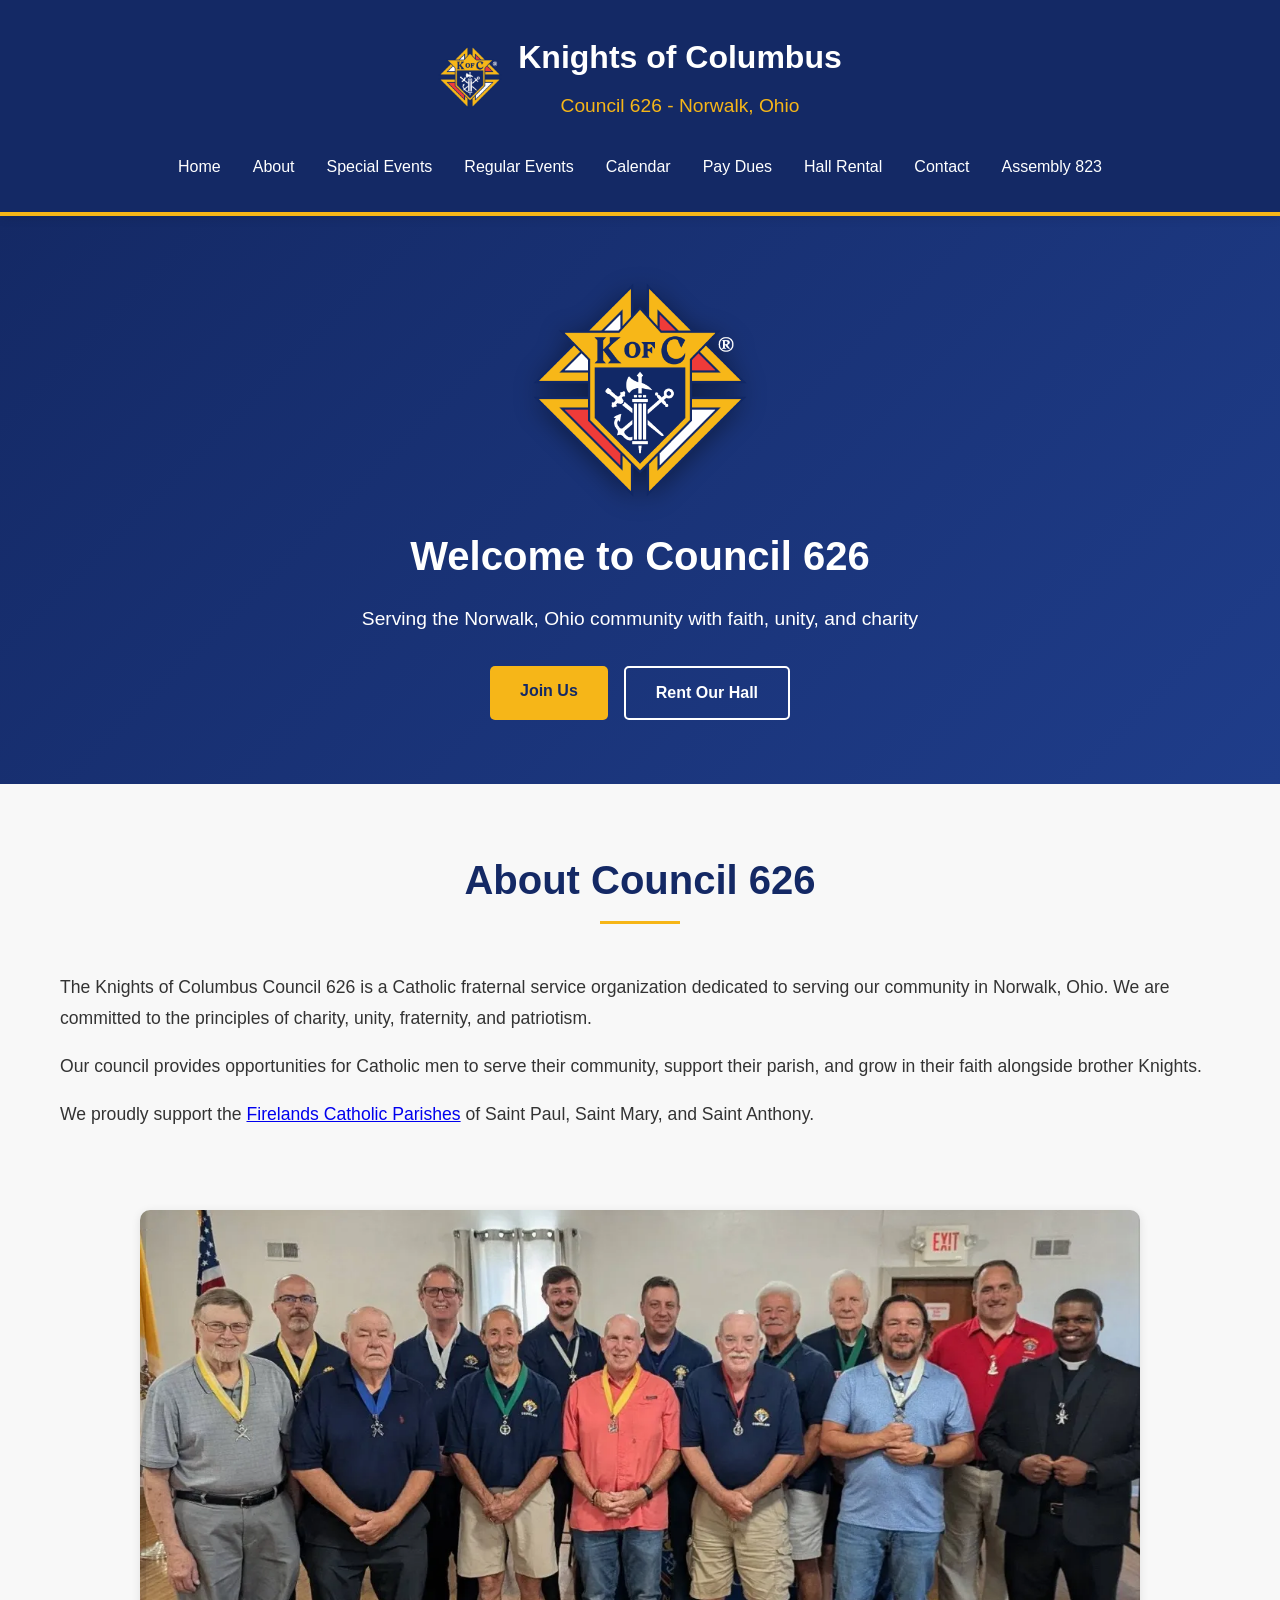
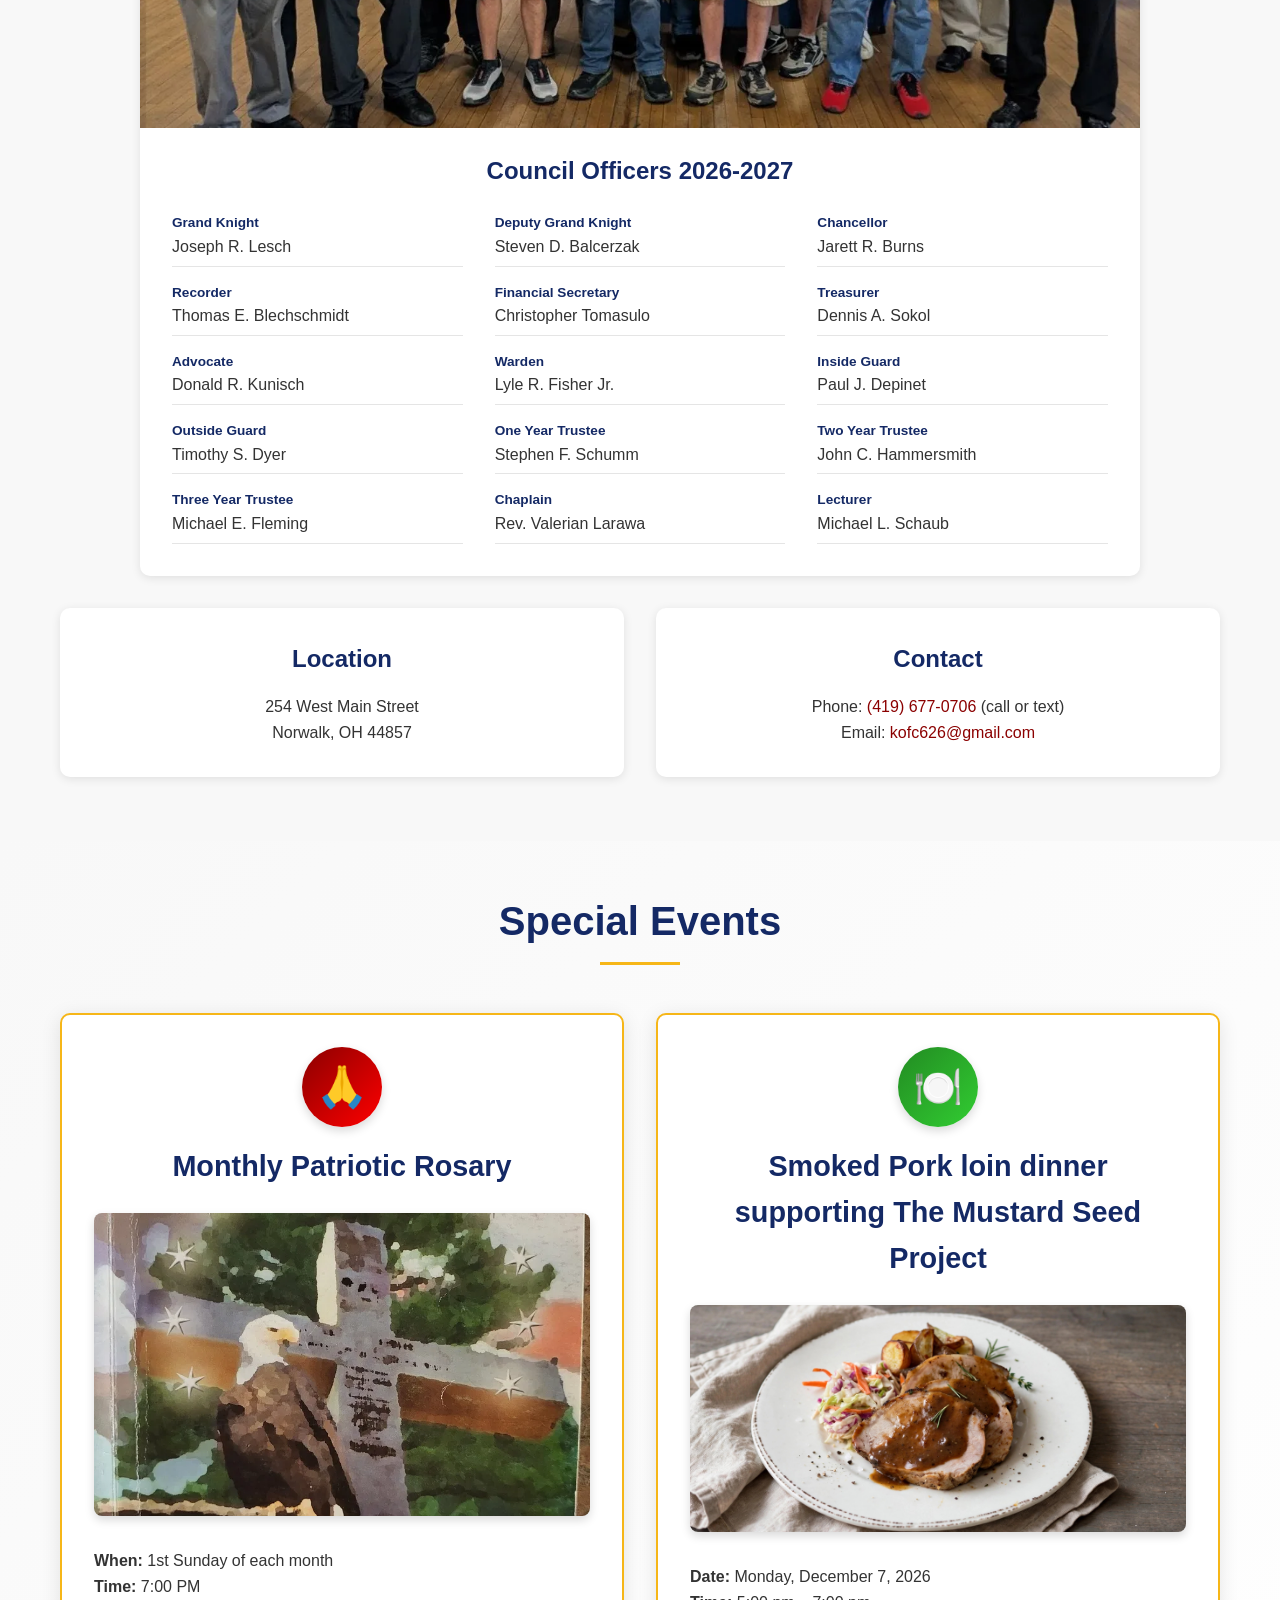
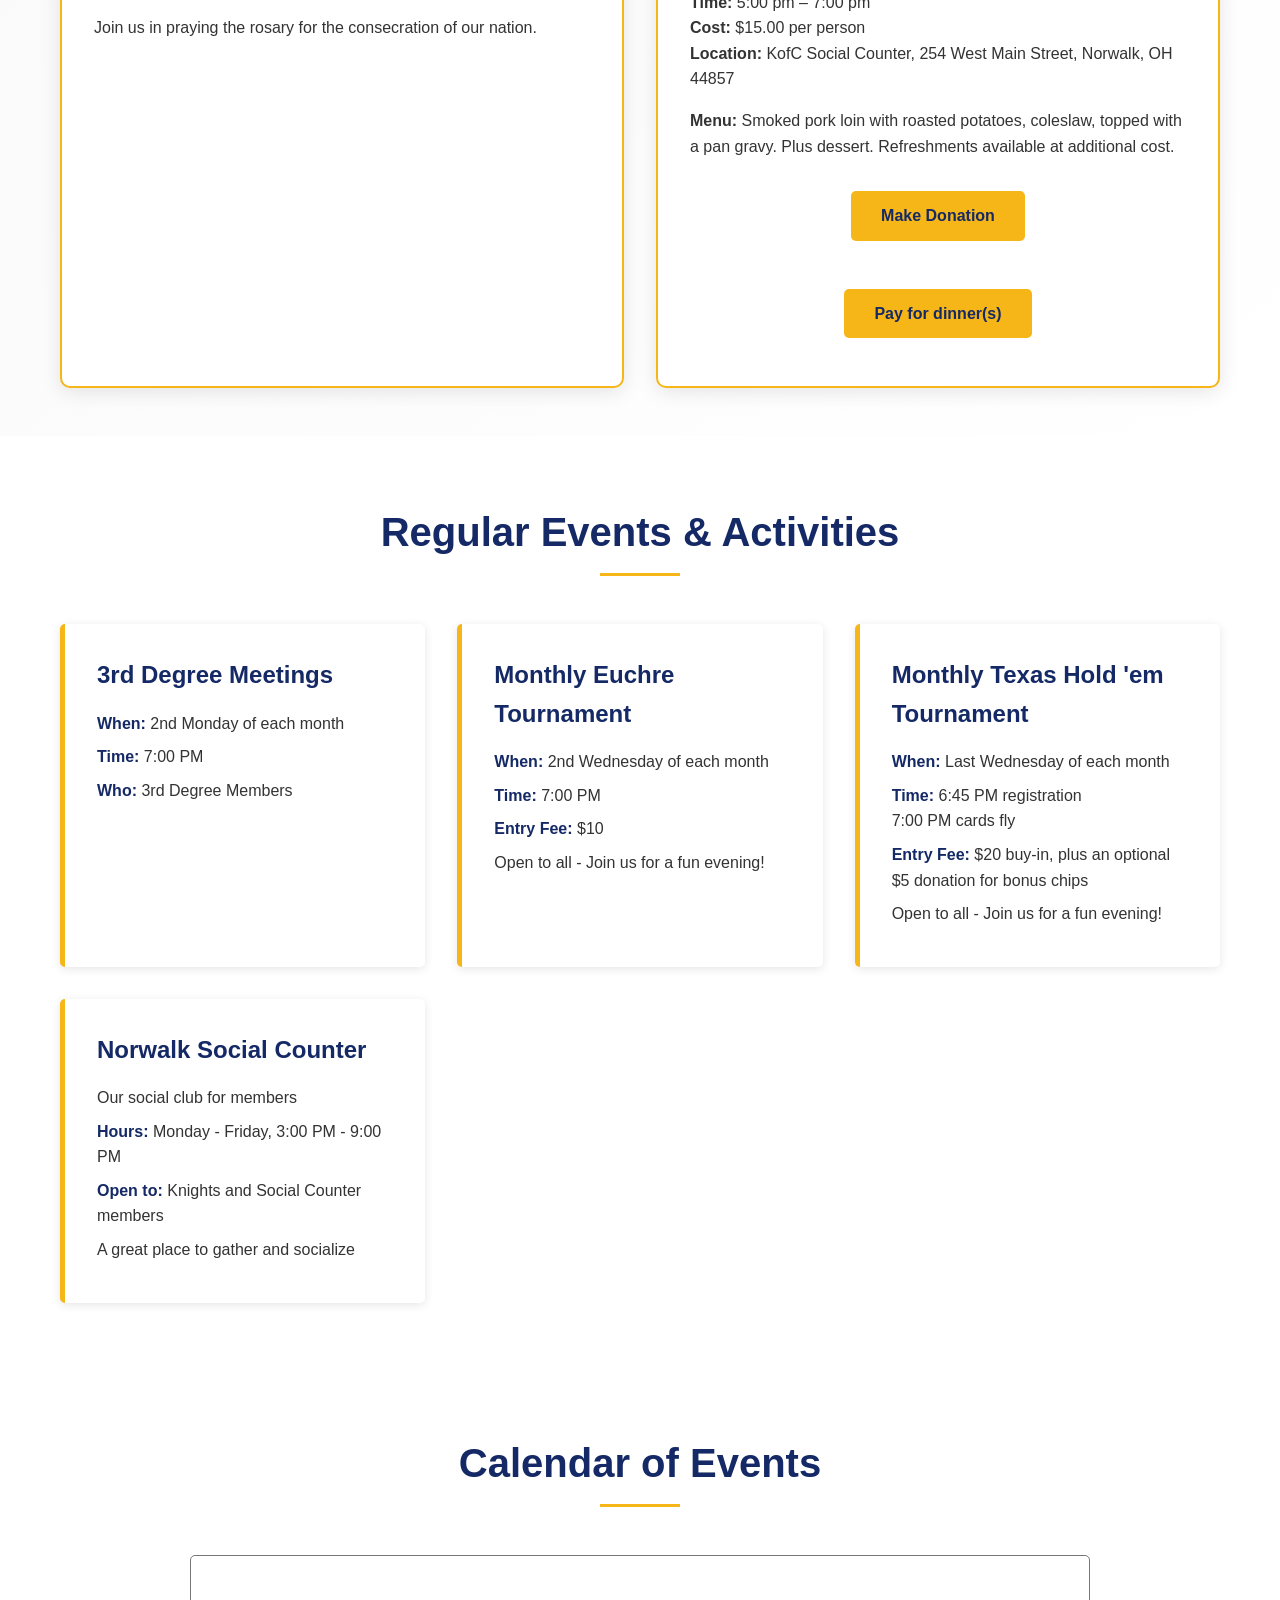
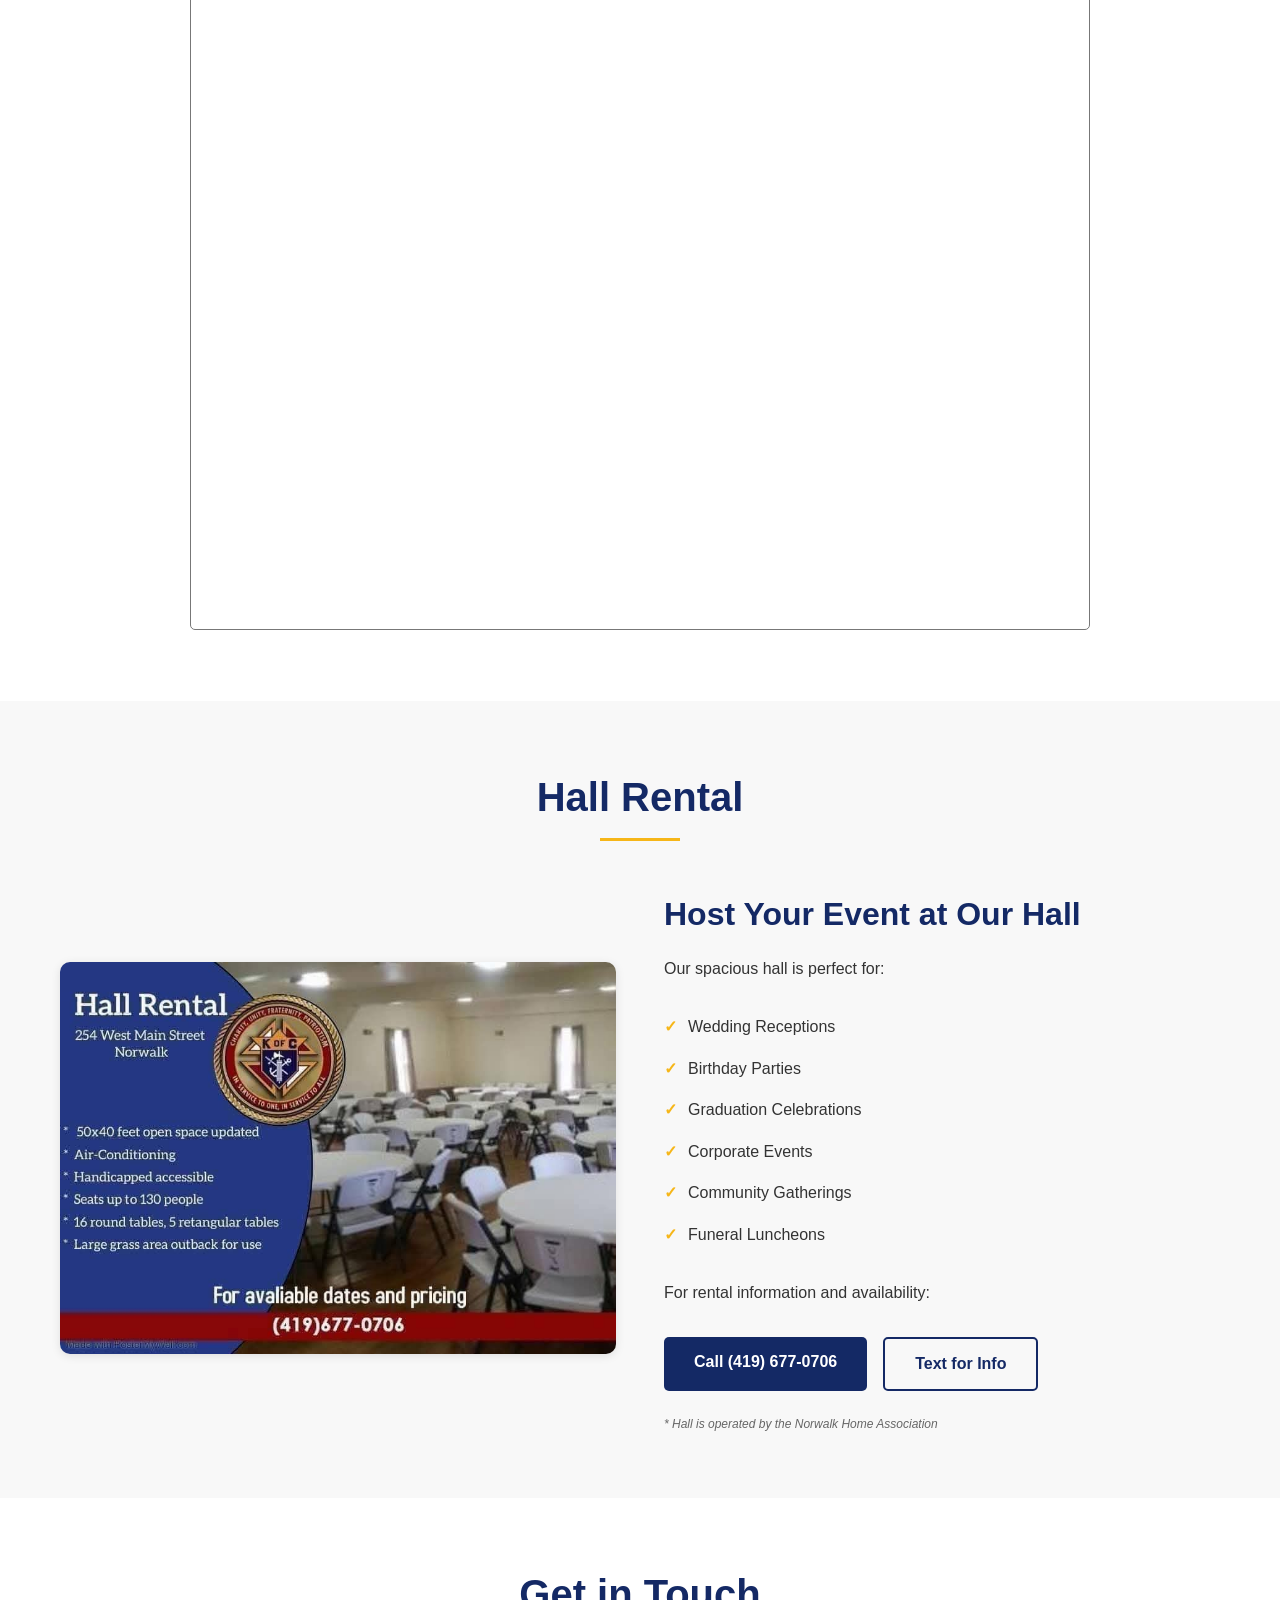
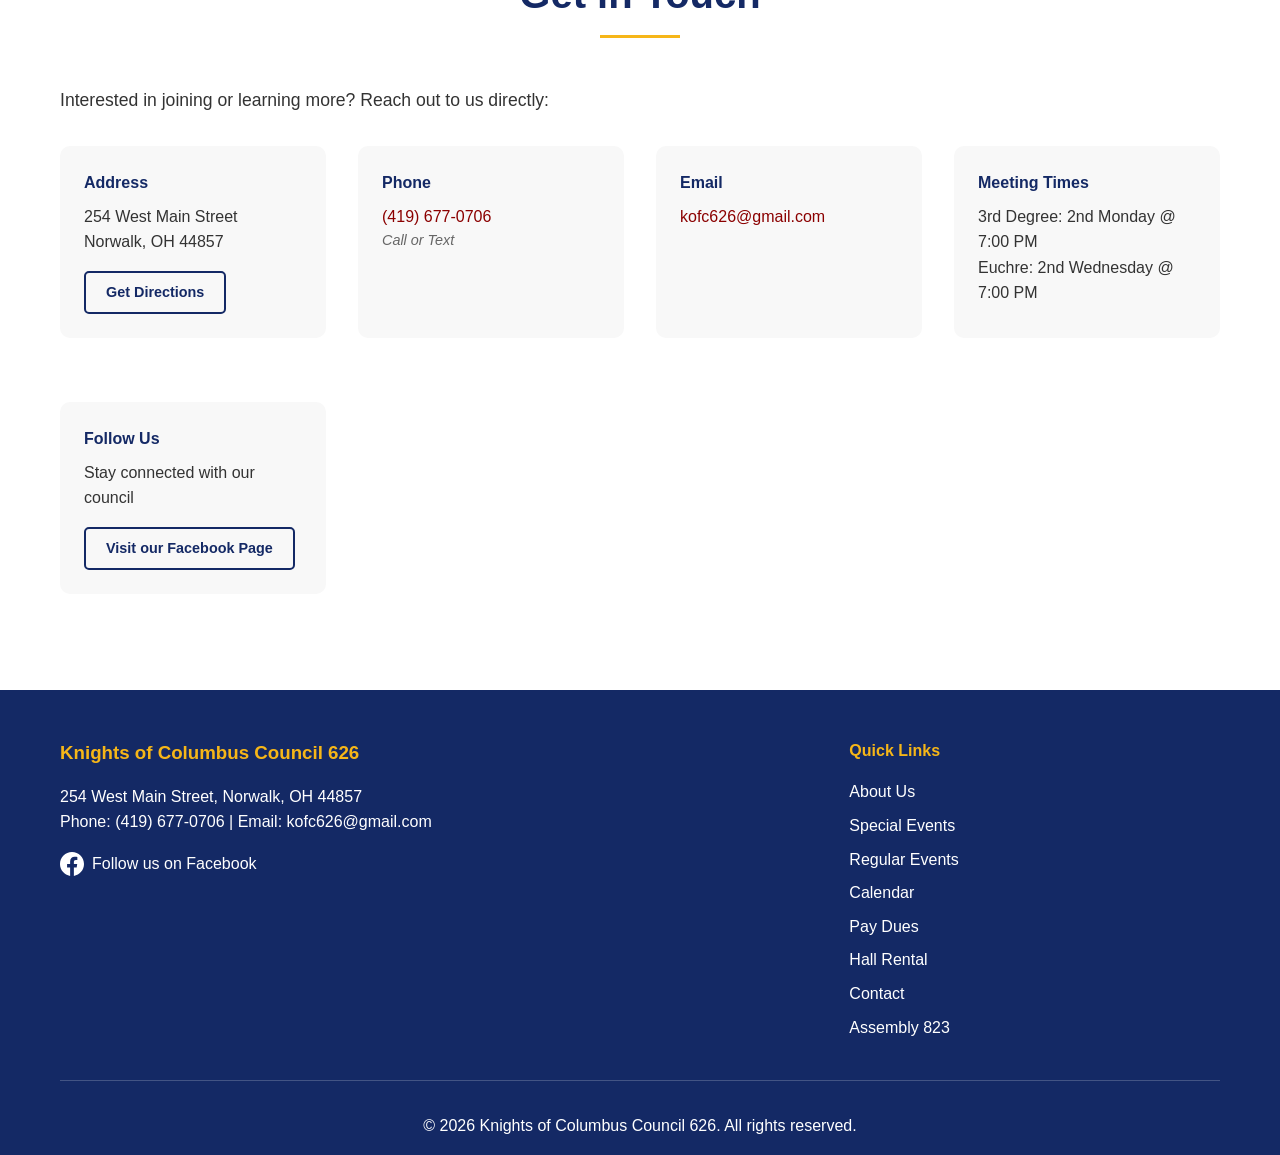
==== index.html @ e275fcdc "index.html added purchase links for dinners" ====
<!DOCTYPE html>
<html lang="en">
<head>
    <meta charset="UTF-8">
    <meta name="viewport" content="width=device-width, initial-scale=1.0">
    <title>Knights of Columbus Council 626 - Norwalk, Ohio</title>
    <link rel="icon" type="image/x-icon" href="kofc_favicon_io/favicon.ico">
    <link rel="icon" type="image/png" sizes="32x32" href="kofc_favicon_io/favicon-32x32.png">
    <link rel="icon" type="image/png" sizes="16x16" href="kofc_favicon_io/favicon-16x16.png">
    <link rel="apple-touch-icon" sizes="180x180" href="kofc_favicon_io/apple-touch-icon.png">
    <link rel="manifest" href="kofc_favicon_io/site.webmanifest">
    <link rel="icon" href="kofc_favicon_io/favicon.ico" type="image/x-icon">
    <link rel="stylesheet" href="styles.css">
</head>
<body>
    <header>
        <div class="container">
            <div class="header-content">
                <img src="images/kofc-emblem.png" alt="" class="header-emblem">
                <div>
                    <h1>Knights of Columbus</h1>
                    <h2>Council 626 - Norwalk, Ohio</h2>
                </div>
            </div>
            <nav>
                <ul>
                    <li><a href="#home">Home</a></li>
                    <li><a href="#about">About</a></li>
                    <li><a href="#special-events">Special Events</a></li>
                    <li><a href="#events">Regular Events</a></li>
                    <li><a href="#calendar">Calendar</a></li>
                    <li><a href="dues.html">Pay Dues</a></li>
                    <li><a href="#hall-rental">Hall Rental</a></li>
                    <li><a href="#contact">Contact</a></li>
                    <li><a href="assembly823.html">Assembly 823</a></li>
                </ul>
            </nav>
        </div>
    </header>

    <section id="home" class="hero">
        <div class="container">
            <div class="hero-content">
                <img src="images/kofc-emblem.png" alt="Knights of Columbus emblem" class="hero-emblem">
                <h2>Welcome to Council 626</h2>
                <p>Serving the Norwalk, Ohio community with faith, unity, and charity</p>
                <div class="cta-buttons">
                    <a href="#contact" class="btn btn-primary">Join Us</a>
                    <a href="#hall-rental" class="btn btn-secondary">Rent Our Hall</a>
                </div>
            </div>
        </div>
    </section>

    <section id="about" class="about">
        <div class="container">
            <h2>About Council 626</h2>
            <div class="about-content">
                <div class="about-text">
                    <p>The Knights of Columbus Council 626 is a Catholic fraternal service organization dedicated to serving our community in Norwalk, Ohio. We are committed to the principles of charity, unity, fraternity, and patriotism.</p>
                    <p>Our council provides opportunities for Catholic men to serve their community, support their parish, and grow in their faith alongside brother Knights.</p>
                    <p>We proudly support the <a href="https://firelandscatholic.org/" target="_blank">Firelands Catholic Parishes</a> of Saint Paul, Saint Mary, and Saint Anthony.</p>
                </div>
                <figure class="officers-photo">
                    <img src="2026-2027-officers.webp" alt="Council 626 officers for 2026-2027" width="1311" height="678" loading="lazy">
                    <figcaption>
                        <h3>Council Officers 2026-2027</h3>
                        <ul class="officer-list">
                            <li><span>Grand Knight</span>Joseph R. Lesch</li>
                            <li><span>Deputy Grand Knight</span>Steven D. Balcerzak</li>
                            <li><span>Chancellor</span>Jarett R. Burns</li>
                            <li><span>Recorder</span>Thomas E. Blechschmidt</li>
                            <li><span>Financial Secretary</span>Christopher Tomasulo</li>
                            <li><span>Treasurer</span>Dennis A. Sokol</li>
                            <li><span>Advocate</span>Donald R. Kunisch</li>
                            <li><span>Warden</span>Lyle R. Fisher Jr.</li>
                            <li><span>Inside Guard</span>Paul J. Depinet</li>
                            <li><span>Outside Guard</span>Timothy S. Dyer</li>
                            <li><span>One Year Trustee</span>Stephen F. Schumm</li>
                            <li><span>Two Year Trustee</span>John C. Hammersmith</li>
                            <li><span>Three Year Trustee</span>Michael E. Fleming</li>
                            <li><span>Chaplain</span>Rev. Valerian Larawa</li>
                            <li><span>Lecturer</span>Michael L. Schaub</li>
                        </ul>
                    </figcaption>
                </figure>

                <div class="info-cards">
                    <div class="info-card">
                        <h3>Location</h3>
                        <p>254 West Main Street<br>Norwalk, OH 44857</p>
                    </div>
                    <div class="info-card">
                        <h3>Contact</h3>
                        <p>Phone: <a href="tel:4196770706">(419) 677-0706</a> (call or text)<br>
                        Email: <a href="mailto:kofc626@gmail.com">kofc626@gmail.com</a></p>
                    </div>
                </div>
            </div>
        </div>
    </section>

    <section id="special-events" class="special-events">
        <div class="container">
            <h2>Special Events</h2>
            <div class="special-events-grid">
			<!--  icons - food 🍽️     football 🏈      prayers 🙏     running 🏃    feet  👣          -->
            <!-- --------------------------event #3 -->
                <div class="special-event-card">
                    <h3>
                        <span class="event-icon prayer">🙏</span>
                        Monthly Patriotic Rosary
                    </h3>
                    <div class="event-image">
                        <img src="patriotic-rosary.webp" alt="Monthly Patriotic Rosary — Prayer for the Consecration of Our Nation" loading="lazy">
                    </div>
                    <p><strong>When:</strong> 1st Sunday of each month<br>
                    <strong>Time:</strong> 7:00 PM</p>

                    <p>Join us in praying the rosary for the consecration of our nation.</p>
                </div>
            <!-- --------------------------end event #3 -->
            <!-- --------------------------event #2  -->
                <div class="special-event-card">
                    <h3>
                        <span class="event-icon food">🍽️</span>
                        Smoked Pork loin dinner supporting The Mustard Seed Project
                    </h3>
                    <div class="event-image">
                        <img src="images/porkloindinner.jpg" alt="Smoked Pork loin dinner to support the Mustard Seed Project" loading="lazy">
                    </div>
                    <p><strong>Date:</strong> Monday, December 7, 2026<br>
                    <strong>Time:</strong> 5:00 pm – 7:00 pm<br>
                    <strong>Cost:</strong> $15.00 per person<br>
                    <strong>Location:</strong> KofC Social Counter, 254 West Main Street, Norwalk, OH 44857</p>

                    <p><strong>Menu:</strong> Smoked pork loin with roasted potatoes, coleslaw, topped with a pan gravy. Plus dessert. Refreshments available at additional cost.</p>
 
					<div class="event-actions">
                        <a href="https://buy.stripe.com/fZu9AUb5539cfOO4Nh2kw0L" target="_blank" class="btn btn-primary">Make Donation</a>
                    </div>
					<div class="event-actions">
                        <a href="https://buy.stripe.com/9B67sMehh6logSSenR2kw0M" target="_blank" class="btn btn-primary">Pay for dinner(s)</a>
                    </div>

                 </div>
            <!-- --------------------------end event #2 -->
            </div>
        </div>
    </section>

    <section id="events" class="events">
        <div class="container">
            <h2>Regular Events & Activities</h2>
            <div class="events-grid">
                <div class="event-card">
                    <h3>3rd Degree Meetings</h3>
                    <div class="event-details">
                        <p><strong>When:</strong> 2nd Monday of each month</p>
                        <p><strong>Time:</strong> 7:00 PM</p>
                        <p><strong>Who:</strong> 3rd Degree Members</p>
                    </div>
                </div>
                <div class="event-card">
                    <h3>Monthly Euchre Tournament</h3>
                    <div class="event-details">
                        <p><strong>When:</strong> 2nd Wednesday of each month</p>
                        <p><strong>Time:</strong> 7:00 PM</p>
                        <p><strong>Entry Fee:</strong> $10</p>
                        <p>Open to all - Join us for a fun evening!</p>
                    </div>
                </div>
                <div class="event-card">
                    <h3>Monthly Texas Hold 'em Tournament</h3>
                    <div class="event-details">
                        <p><strong>When:</strong> Last Wednesday of each month</p>
                        <p><strong>Time:</strong> 6:45 PM registration<br>
                        7:00 PM cards fly</p>
                        <p><strong>Entry Fee:</strong> $20 buy-in, plus an optional $5 donation for bonus chips</p>
                        <p>Open to all - Join us for a fun evening!</p>
                    </div>
                </div>
                <div class="event-card">
                    <h3>Norwalk Social Counter</h3>
                    <div class="event-details">
                        <p>Our social club for members</p>
                        <p><strong>Hours:</strong> Monday - Friday, 3:00 PM - 9:00 PM</p>
                        <p><strong>Open to:</strong> Knights and Social Counter members</p>
                        <p>A great place to gather and socialize</p>
                    </div>
                </div>
            </div>
        </div>
    </section>

    <section id="calendar" class="calendar">
        <div class="container">
            <h2>Calendar of Events</h2>
            <div class="calendar-wrapper">
                <iframe src="https://calendar.google.com/calendar/embed?height=600&wkst=1&ctz=America%2FNew_York&showPrint=0&mode=AGENDA&src=a29mYzYyNkBnbWFpbC5jb20&color=%237986cb" frameborder="0" scrolling="no" loading="lazy" title="Knights of Columbus Council 626 Calendar"></iframe>
            </div>
        </div>
    </section>

    <section id="hall-rental" class="hall-rental">
        <div class="container">
            <h2>Hall Rental</h2>
            <div class="rental-content">
                <div class="rental-image">
                    <img src="hall rental.jpg" alt="Knights of Columbus Hall Available for Rent" loading="lazy">
                </div>
                <div class="rental-info">
                    <h3>Host Your Event at Our Hall</h3>
                    <p>Our spacious hall is perfect for:</p>
                    <ul>
                        <li>Wedding Receptions</li>
                        <li>Birthday Parties</li>
                        <li>Graduation Celebrations</li>
                        <li>Corporate Events</li>
                        <li>Community Gatherings</li>
                        <li>Funeral Luncheons</li>
                    </ul>
                    <p>For rental information and availability:</p>
                    <div class="contact-options">
                        <a href="tel:4196770706" class="btn btn-primary">Call (419) 677-0706</a>
                        <a href="sms:4196770706" class="btn btn-secondary">Text for Info</a>
                    </div>
                    <p class="hall-footnote">* Hall is operated by the Norwalk Home Association</p>
                </div>
            </div>
        </div>
    </section>

    <section id="contact" class="contact">
        <div class="container">
            <h2>Get in Touch</h2>
            <p class="contact-intro">Interested in joining or learning more? Reach out to us directly:</p>
            <div class="contact-info">
                <div class="contact-item">
                    <h4>Address</h4>
                    <p>254 West Main Street<br>Norwalk, OH 44857</p>
                    <a href="https://maps.google.com/?q=254+West+Main+Street+Norwalk+OH+44857" target="_blank" class="btn btn-secondary">Get Directions</a>
                </div>
                <div class="contact-item">
                    <h4>Phone</h4>
                    <p><a href="tel:4196770706">(419) 677-0706</a></p>
                    <p class="text-note">Call or Text</p>
                </div>
                <div class="contact-item">
                    <h4>Email</h4>
                    <p><a href="mailto:kofc626@gmail.com">kofc626@gmail.com</a></p>
                </div>
                <div class="contact-item">
                    <h4>Meeting Times</h4>
                    <p>3rd Degree: 2nd Monday @ 7:00 PM<br>
                    Euchre: 2nd Wednesday @ 7:00 PM</p>
                </div>
                <div class="contact-item">
                    <h4>Follow Us</h4>
                    <p>Stay connected with our council</p>
                    <a href="https://www.facebook.com/knights626" target="_blank" class="btn btn-secondary">Visit our Facebook Page</a>
                </div>
            </div>
        </div>
    </section>
	<!--
	<section id="assembly" class="hero">
		<meta http-equiv="refresh" content="5;url=assembly823.html">
    </section>
	-->
    <footer>
        <div class="container">
            <div class="footer-content">
                <div class="footer-info">
                    <h3>Knights of Columbus Council 626</h3>
                    <p>254 West Main Street, Norwalk, OH 44857</p>
                    <p>Phone: <a href="tel:4196770706">(419) 677-0706</a> | Email: <a href="mailto:kofc626@gmail.com">kofc626@gmail.com</a></p>
                    <p style="margin-top: 1rem;">
                        <a href="https://www.facebook.com/knights626" target="_blank" style="display: inline-flex; align-items: center; gap: 0.5rem;">
                            <svg style="width: 24px; height: 24px; fill: currentColor;" viewBox="0 0 24 24">
                                <path d="M24 12.073c0-6.627-5.373-12-12-12s-12 5.373-12 12c0 5.99 4.388 10.954 10.125 11.854v-8.385H7.078v-3.47h3.047V9.43c0-3.007 1.792-4.669 4.533-4.669 1.312 0 2.686.235 2.686.235v2.953H15.83c-1.491 0-1.956.925-1.956 1.874v2.25h3.328l-.532 3.47h-2.796v8.385C19.612 23.027 24 18.062 24 12.073z"/>
                            </svg>
                            Follow us on Facebook
                        </a>
                    </p>
                </div>
                <div class="footer-links">
                    <h4>Quick Links</h4>
                    <ul>
                        <li><a href="#about">About Us</a></li>
                        <li><a href="#special-events">Special Events</a></li>
                        <li><a href="#events">Regular Events</a></li>
                        <li><a href="#calendar">Calendar</a></li>
                        <li><a href="dues.html">Pay Dues</a></li>
                        <li><a href="#hall-rental">Hall Rental</a></li>
                        <li><a href="#contact">Contact</a></li>
                        <li><a href="assembly823.html">Assembly 823</a></li>
                    </ul>
                </div>
            </div>
            <div class="footer-bottom">
                <p>&copy; 2024 Knights of Columbus Council 626. All rights reserved.</p>
            </div>
        </div>
    </footer>

    <script src="script.js"></script>
</body>
</html>
---- styles.css ----
* {
    margin: 0;
    padding: 0;
    box-sizing: border-box;
}

:root {
    --primary-color: #142965;
    --secondary-color: #f6b618;
    --accent-color: #8b0000;
    --text-color: #333;
    --light-bg: #f8f8f8;
    --white: #ffffff;
    --shadow: 0 2px 10px rgba(0,0,0,0.1);
}

body {
    font-family: 'Segoe UI', Tahoma, Geneva, Verdana, sans-serif;
    line-height: 1.6;
    color: var(--text-color);
}

.container {
    max-width: 1200px;
    margin: 0 auto;
    padding: 0 20px;
}

header {
    background: var(--primary-color);
    color: var(--white);
    padding: 1rem 0;
    position: sticky;
    top: 0;
    z-index: 100;
    box-shadow: var(--shadow);
    border-bottom: 4px solid var(--secondary-color);
}

.header-content {
    display: flex;
    align-items: center;
    justify-content: center;
    gap: 1rem;
    text-align: center;
    padding: 1rem 0;
}

.header-emblem {
    height: 64px;
    width: auto;
}

header h1 {
    font-size: 2rem;
    margin-bottom: 0.5rem;
}

header h2 {
    font-size: 1.2rem;
    font-weight: normal;
    color: var(--secondary-color);
}

nav ul {
    list-style: none;
    display: flex;
    justify-content: center;
    flex-wrap: wrap;
    gap: 2rem;
    padding: 1rem 0;
}

nav a {
    color: var(--white);
    text-decoration: none;
    font-weight: 500;
    transition: color 0.3s;
}

nav a:hover {
    color: var(--secondary-color);
}

.hero {
    background: linear-gradient(135deg, var(--primary-color), #1f3d8a);
    color: var(--white);
    padding: 4rem 0;
    text-align: center;
}

.hero-emblem {
    display: block;
    height: 220px;
    width: auto;
    margin: 0 auto 1.5rem;
    filter: drop-shadow(0 4px 12px rgba(0, 0, 0, 0.4));
}

.hero h2 {
    font-size: 2.5rem;
    margin-bottom: 1rem;
    color: var(--white);
}

.hero p {
    font-size: 1.2rem;
    margin-bottom: 2rem;
}

.cta-buttons {
    display: flex;
    gap: 1rem;
    justify-content: center;
    flex-wrap: wrap;
}

.btn {
    display: inline-block;
    padding: 12px 30px;
    border-radius: 5px;
    text-decoration: none;
    font-weight: 600;
    transition: transform 0.3s, box-shadow 0.3s;
    cursor: pointer;
    border: none;
    font-size: 1rem;
}

.btn:hover {
    transform: translateY(-2px);
    box-shadow: 0 5px 15px rgba(0,0,0,0.2);
}

.btn-primary {
    background: var(--secondary-color);
    color: var(--primary-color);
}

.btn-secondary {
    background: transparent;
    color: var(--white);
    border: 2px solid var(--white);
}

.btn-secondary:hover {
    background: var(--white);
    color: var(--primary-color);
}

section {
    padding: 4rem 0;
}

section h2 {
    font-size: 2.5rem;
    text-align: center;
    margin-bottom: 3rem;
    color: var(--primary-color);
}

section:not(.hero) > .container > h2 {
    position: relative;
    padding-bottom: 0.75rem;
}

section:not(.hero) > .container > h2::after {
    content: "";
    position: absolute;
    left: 50%;
    bottom: 0;
    width: 80px;
    height: 3px;
    transform: translateX(-50%);
    background: var(--secondary-color);
}

.about {
    background: var(--light-bg);
}

.about-content {
    display: grid;
    gap: 2rem;
}

.about-text {
    margin-bottom: 2rem;
}

.about-text p {
    font-size: 1.1rem;
    margin-bottom: 1rem;
    line-height: 1.8;
}

.info-cards {
    display: grid;
    grid-template-columns: repeat(auto-fit, minmax(280px, 1fr));
    gap: 2rem;
}

.info-card {
    background: var(--white);
    padding: 2rem;
    border-radius: 10px;
    box-shadow: var(--shadow);
    text-align: center;
}

.info-card h3 {
    color: var(--primary-color);
    margin-bottom: 1rem;
    font-size: 1.5rem;
}

.info-card a {
    color: var(--accent-color);
    text-decoration: none;
}

.info-card a:hover {
    text-decoration: underline;
}

section.special-events {
    background: linear-gradient(135deg, #f8f8f8, #ffffff);
    padding: 3rem 0;
}

section.special-events .container {
    max-width: 1200px;
    margin: 0 auto;
    padding: 0 20px;
}

.special-events-grid {
    display: grid;
    grid-template-columns: repeat(auto-fit, minmax(300px, 1fr));
    gap: 2rem;
}

.special-event-card {
    background: var(--white);
    border: 2px solid var(--secondary-color);
    border-radius: 10px;
    padding: 2rem;
    box-shadow: 0 4px 20px rgba(0, 0, 0, 0.1);
    text-align: left;
    position: relative;
    overflow: hidden;
}

.sold-out-ribbon {
    position: absolute;
    top: 20px;
    right: -35px;
    background: #dc3545;
    color: white;
    padding: 8px 40px;
    font-weight: bold;
    font-size: 0.9rem;
    letter-spacing: 1px;
    transform: rotate(45deg);
    box-shadow: 0 4px 10px rgba(0, 0, 0, 0.3);
    z-index: 10;
}

.special-event-card h3 {
    color: var(--primary-color);
    font-size: 1.8rem;
    text-align: center;
    margin-bottom: 1.5rem;
    display: flex;
    flex-direction: column;
    align-items: center;
    gap: 1rem;
}

.event-icon {
    width: 80px;
    height: 80px;
    background: var(--secondary-color);
    border-radius: 50%;
    display: flex;
    align-items: center;
    justify-content: center;
    font-size: 2.5rem;
    box-shadow: 0 4px 10px rgba(0, 0, 0, 0.15);
}

.event-icon.steak {
    background: linear-gradient(135deg, var(--accent-color), #a52a2a);
}
.event-icon.football {
    background: linear-gradient(135deg, var(--primary-color), #1f3d8a);
}
.event-icon.prayer {
	background: linear-gradient(135deg, var(--accent-color), #FF0000);
}
.event-icon.running {
    background: linear-gradient(135deg, var(--accent-color), #ffed4e);
}
.event-icon.food {
    background: linear-gradient(135deg, #228B22, #32CD32);
}

.event-image {
    margin-bottom: 1.5rem;
    text-align: center;
}

.event-image img {
    width: 100%;
    max-width: 500px;
    height: auto;
    border-radius: 8px;
    box-shadow: 0 4px 10px rgba(0, 0, 0, 0.15);
}

.event-banner {
    background: var(--light-bg);
    padding: 1.5rem;
    border-radius: 8px;
    margin-bottom: 1.5rem;
}

.event-highlight {
    font-weight: 600;
    color: var(--primary-color);
    margin-bottom: 0.5rem;
}

.event-banner ul {
    list-style: none;
    padding-left: 0;
    margin: 0;
}

.event-banner li {
    padding: 0.3rem 0;
    padding-left: 1.5rem;
    position: relative;
}

.event-banner li:before {
    content: "\2665";
    position: absolute;
    left: 0;
    color: var(--accent-color);
    font-size: 1rem;
}

.special-event-card p {
    margin-bottom: 1rem;
}

.event-actions {
    text-align: center;
    margin-top: 2rem;
}

.event-actions .btn-primary {
    margin-bottom: 1rem;
    display: inline-block;
}

.event-actions .contact-info {
    margin-top: 1rem;
    font-size: 0.95rem;
}

.event-actions .contact-info a {
    color: var(--accent-color);
    text-decoration: none;
}

.event-actions .contact-info a:hover {
    text-decoration: underline;
}

.events-grid {
    display: grid;
    grid-template-columns: repeat(auto-fit, minmax(300px, 1fr));
    gap: 2rem;
}

.event-card {
    background: var(--white);
    border-left: 5px solid var(--secondary-color);
    padding: 2rem;
    border-radius: 5px;
    box-shadow: var(--shadow);
}

.event-card h3 {
    color: var(--primary-color);
    margin-bottom: 1rem;
    font-size: 1.5rem;
}

.event-details p {
    margin-bottom: 0.5rem;
}

.event-details strong {
    color: var(--primary-color);
}

.assembly-list {
    font-size: 1.1rem;
    margin: 0 0 1rem 1.5rem;
}

.officers {
    background: var(--light-bg);
}

.officer-table {
    width: 100%;
    max-width: 600px;
    margin: 0 auto;
    border-collapse: collapse;
    background: var(--white);
    box-shadow: var(--shadow);
    border-radius: 5px;
    overflow: hidden;
}

.officer-table th,
.officer-table td {
    padding: 0.75rem 1rem;
    text-align: left;
    border-bottom: 1px solid #e5e5e5;
}

.officer-table th {
    color: var(--primary-color);
    font-weight: 600;
}

.officer-table tr:last-child th,
.officer-table tr:last-child td {
    border-bottom: none;
}

.calendar-wrapper {
    max-width: 900px;
    margin: 0 auto;
    aspect-ratio: 4 / 3;
}

.calendar-wrapper iframe {
    width: 100%;
    height: 100%;
    border: 1px solid #777;
    border-radius: 5px;
}

.hall-rental {
    background: var(--light-bg);
}

.rental-content {
    display: grid;
    grid-template-columns: 1fr 1fr;
    gap: 3rem;
    align-items: center;
}

.rental-image img {
    width: 100%;
    border-radius: 10px;
    box-shadow: var(--shadow);
}

.rental-info h3 {
    color: var(--primary-color);
    margin-bottom: 1rem;
    font-size: 2rem;
}

.rental-info ul {
    list-style: none;
    margin: 1.5rem 0;
}

.rental-info li {
    padding: 0.5rem 0;
    padding-left: 1.5rem;
    position: relative;
}

.rental-info li:before {
    content: "✓";
    position: absolute;
    left: 0;
    color: var(--secondary-color);
    font-weight: bold;
}

.contact-options {
    display: flex;
    gap: 1rem;
    margin-top: 2rem;
    flex-wrap: wrap;
}

.contact-options .btn-primary {
    background: var(--primary-color);
    color: var(--white);
}

.contact-options .btn-secondary {
    background: transparent;
    color: var(--primary-color);
    border: 2px solid var(--primary-color);
}

.contact-options .btn-secondary:hover {
    background: var(--primary-color);
    color: var(--white);
}

.hall-footnote {
    font-size: 0.75rem;
    color: #666;
    font-style: italic;
    margin-top: 1.5rem;
}

.contact-intro {
    margin-bottom: 2rem;
    font-size: 1.1rem;
}

.contact-info {
    display: grid;
    grid-template-columns: repeat(auto-fit, minmax(260px, 1fr));
    gap: 2rem;
}

.contact-item {
    margin-bottom: 2rem;
    padding: 1.5rem;
    background: var(--light-bg);
    border-radius: 10px;
}

.contact-item h4 {
    color: var(--primary-color);
    margin-bottom: 0.5rem;
}

.contact-item a {
    color: var(--accent-color);
    text-decoration: none;
}

.contact-item a:hover {
    text-decoration: underline;
}

.contact-item .btn-secondary {
    margin-top: 1rem;
    background: transparent;
    color: var(--primary-color);
    border: 2px solid var(--primary-color);
    padding: 8px 20px;
    font-size: 0.9rem;
}

.contact-item .btn-secondary:hover {
    background: var(--primary-color);
    color: var(--white);
}

.text-note {
    font-size: 0.9rem;
    color: #666;
    font-style: italic;
}

footer {
    background: var(--primary-color);
    color: var(--white);
    padding: 3rem 0 1rem;
}

.footer-content {
    display: grid;
    grid-template-columns: 2fr 1fr;
    gap: 3rem;
    margin-bottom: 2rem;
}

.footer-info h3 {
    color: var(--secondary-color);
    margin-bottom: 1rem;
}

.footer-info a {
    color: var(--white);
    text-decoration: none;
}

.footer-info a:hover {
    color: var(--secondary-color);
}

.footer-links h4 {
    color: var(--secondary-color);
    margin-bottom: 1rem;
}

.footer-links ul {
    list-style: none;
}

.footer-links li {
    margin-bottom: 0.5rem;
}

.footer-links a {
    color: var(--white);
    text-decoration: none;
}

.footer-links a:hover {
    color: var(--secondary-color);
}

.footer-bottom {
    text-align: center;
    padding-top: 2rem;
    border-top: 1px solid rgba(255, 255, 255, 0.2);
}

.officers-photo {
    background: var(--white);
    border-radius: 10px;
    box-shadow: var(--shadow);
    overflow: hidden;
    max-width: 1000px;
    margin: 0 auto;
}

.officers-photo img {
    display: block;
    width: 100%;
    height: auto;
}

.officers-photo figcaption {
    padding: 1.5rem 2rem 2rem;
}

.officers-photo h3 {
    color: var(--primary-color);
    font-size: 1.5rem;
    text-align: center;
    margin-bottom: 1rem;
}

.officer-list {
    list-style: none;
    display: grid;
    grid-template-columns: repeat(auto-fit, minmax(260px, 1fr));
    gap: 0.5rem 2rem;
}

.officer-list li {
    padding: 0.4rem 0;
    border-bottom: 1px solid #e5e5e5;
}

.officer-list span {
    display: block;
    font-size: 0.85rem;
    font-weight: 600;
    color: var(--primary-color);
}

/* Fourth Degree Assembly 823 theme - colors taken from the 4th Degree emblem */
body.assembly {
    --primary-color: #0b2545;
    --secondary-color: #fdb913;
    --accent-color: #d6312a;
}

body.assembly header {
    border-bottom-color: var(--accent-color);
}

body.assembly .hero {
    background: linear-gradient(135deg, #0b2545, #13315c 60%, #6b1d1d);
}

body.assembly .event-card {
    border-left-color: var(--accent-color);
}

body.assembly section:not(.hero) > .container > h2::after {
    background: linear-gradient(90deg, var(--accent-color) 33%, var(--secondary-color) 33% 66%, var(--primary-color) 66%);
}

body.assembly .officer-table th {
    border-left: 4px solid var(--secondary-color);
}

@media (max-width: 768px) {
    .header-emblem {
        height: 44px;
    }

    .hero-emblem {
        height: 160px;
    }

    header h1 {
        font-size: 1.5rem;
    }

    header h2 {
        font-size: 1rem;
    }

    nav ul {
        gap: 1rem;
    }

    .hero h2 {
        font-size: 2rem;
    }

    .hero p {
        font-size: 1rem;
    }

    section h2 {
        font-size: 2rem;
    }

    .rental-content,
    .footer-content {
        grid-template-columns: 1fr;
    }

    .info-cards,
    .contact-info {
        grid-template-columns: 1fr;
    }

    .calendar-wrapper {
        aspect-ratio: 3 / 4;
    }

    .events-grid {
        grid-template-columns: 1fr;
    }

    .special-event-card {
        padding: 1.5rem;
    }

    .special-event-card h3 {
        font-size: 1.5rem;
    }

    .cta-buttons {
        flex-direction: column;
        align-items: center;
    }

    .cta-buttons .btn {
        width: 100%;
        max-width: 300px;
    }
}
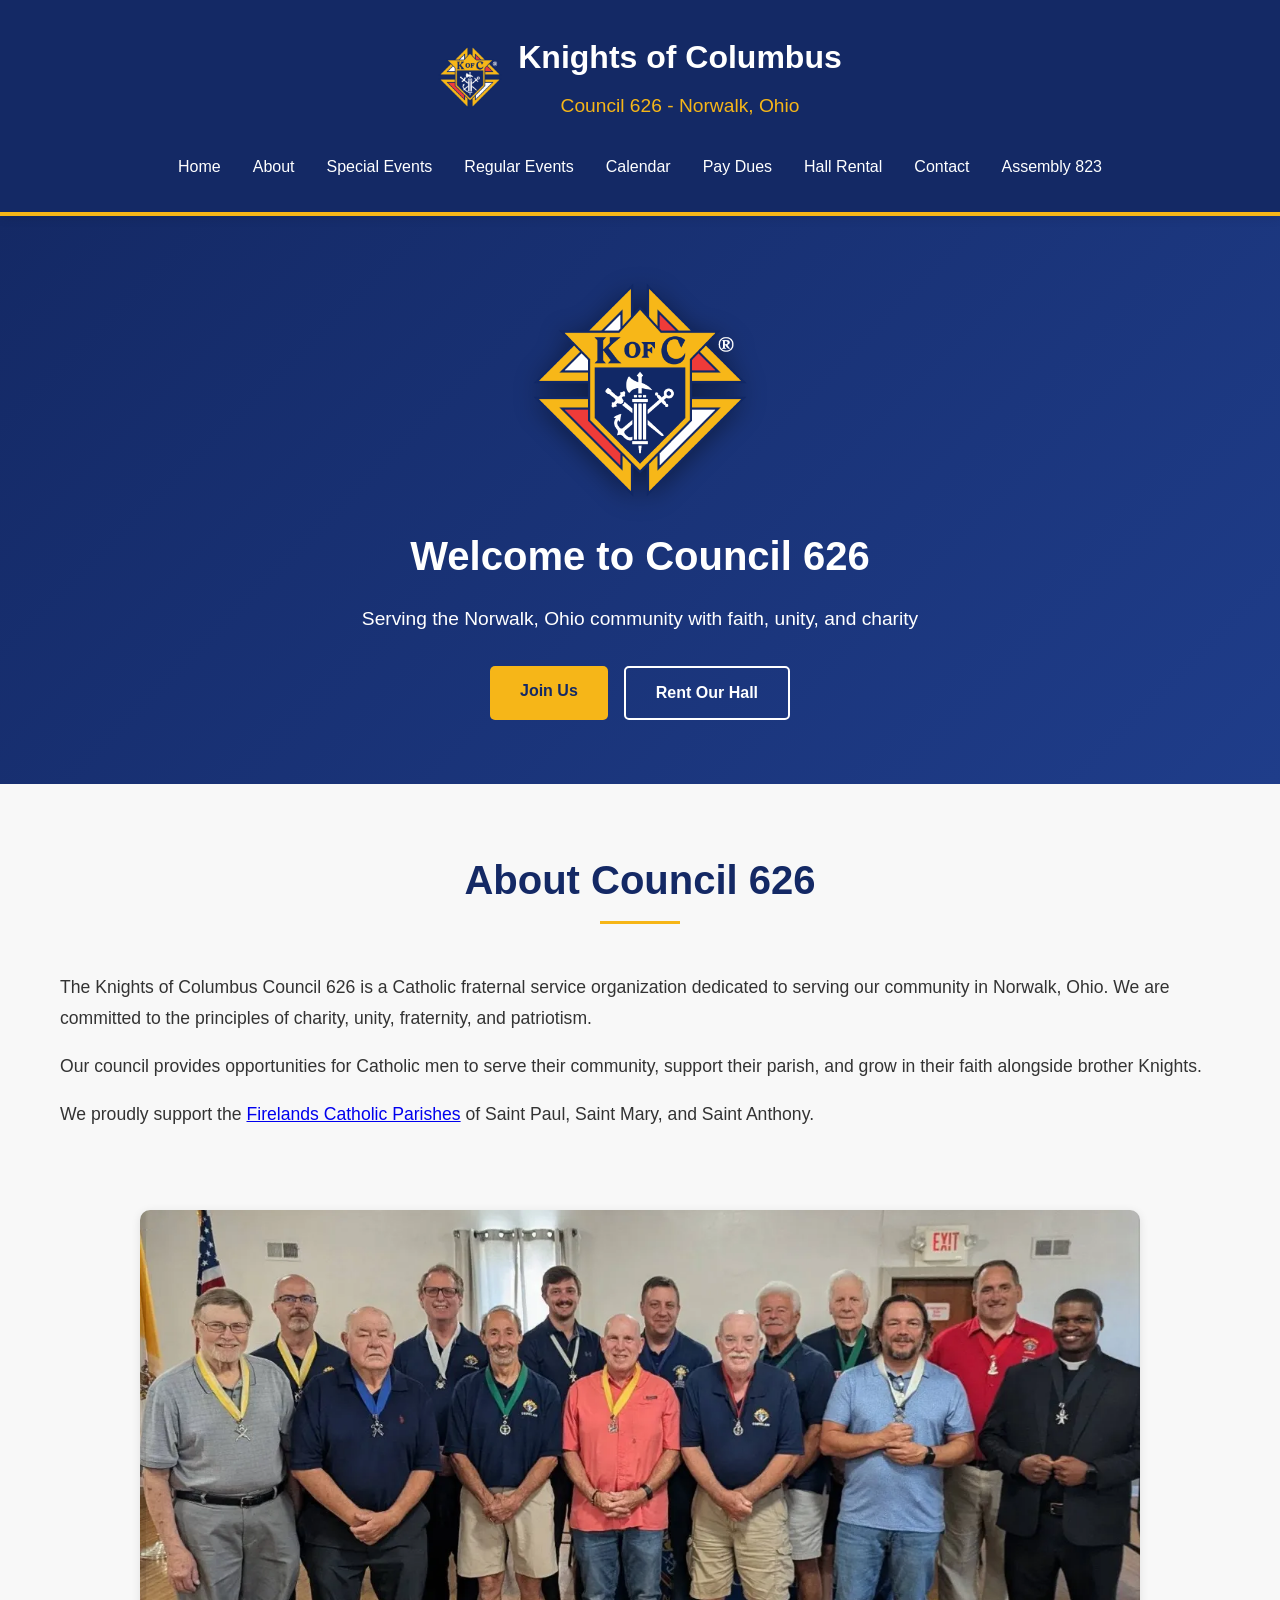
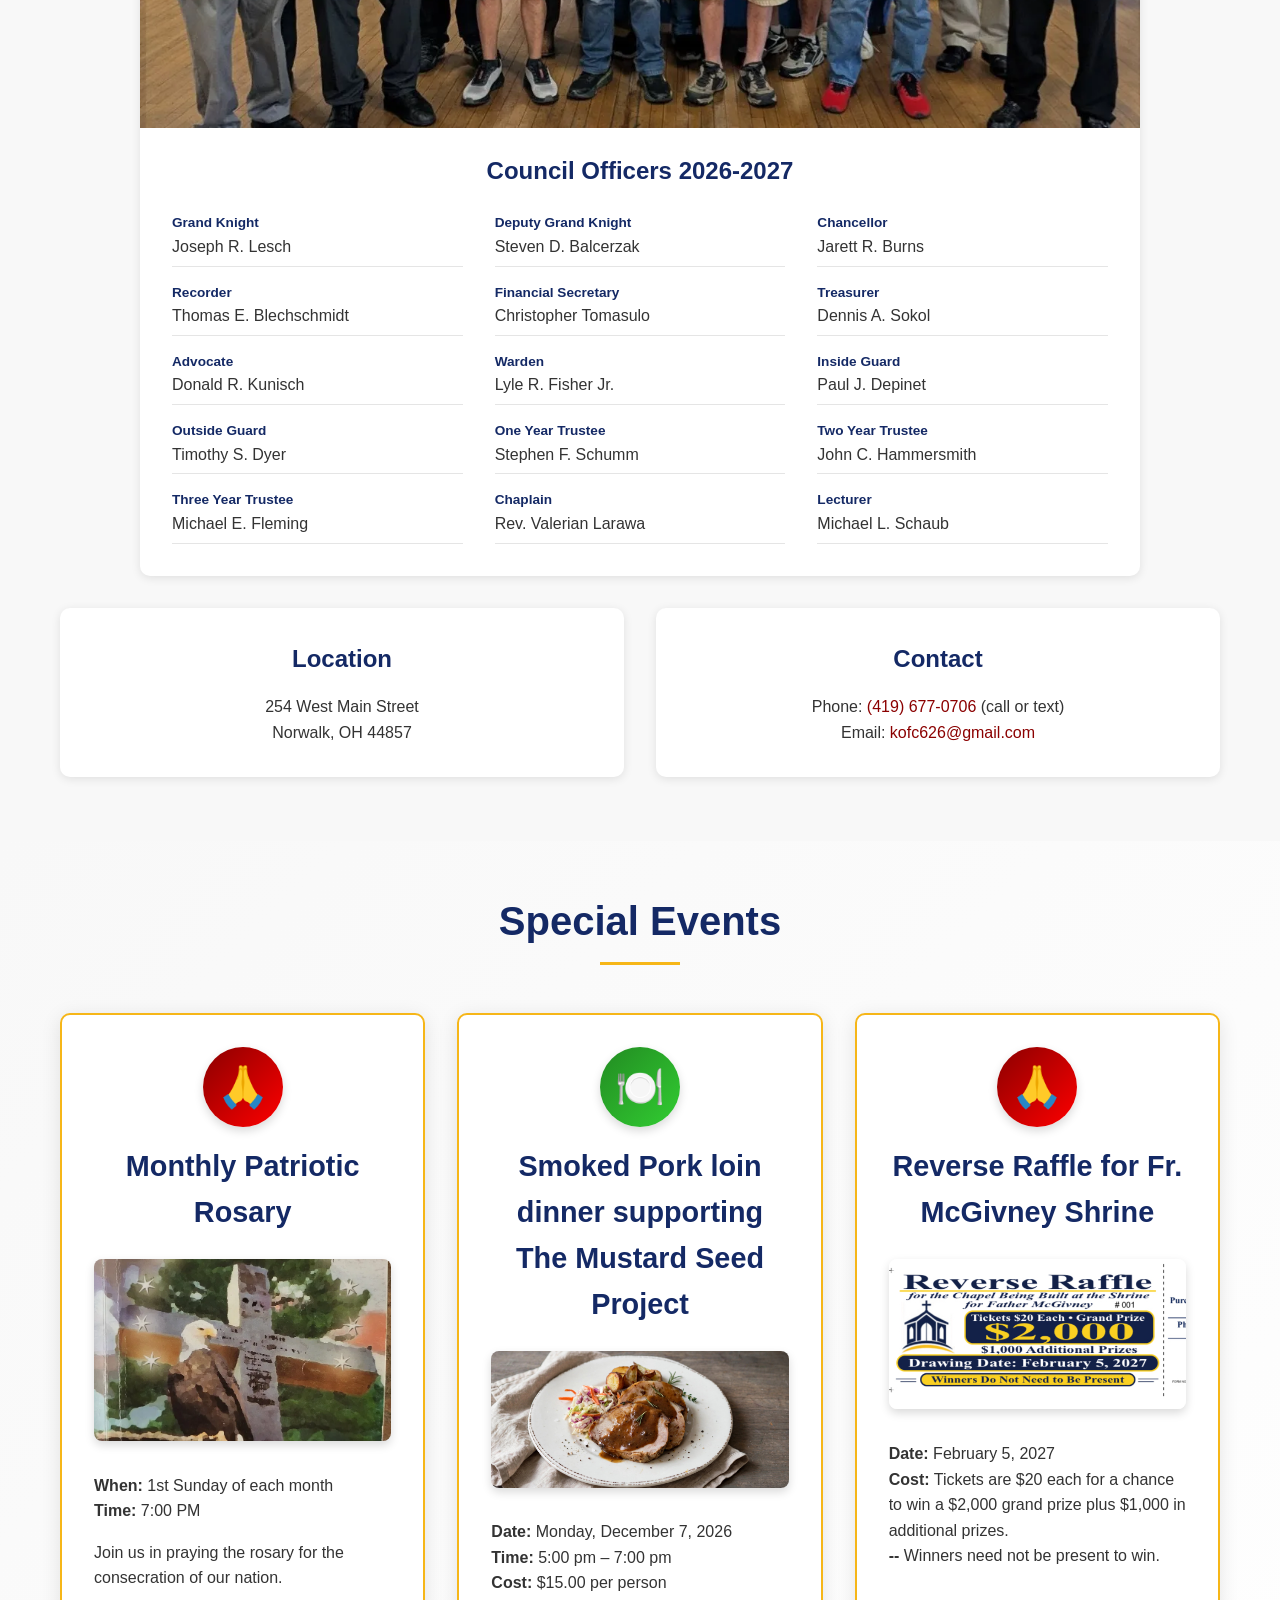
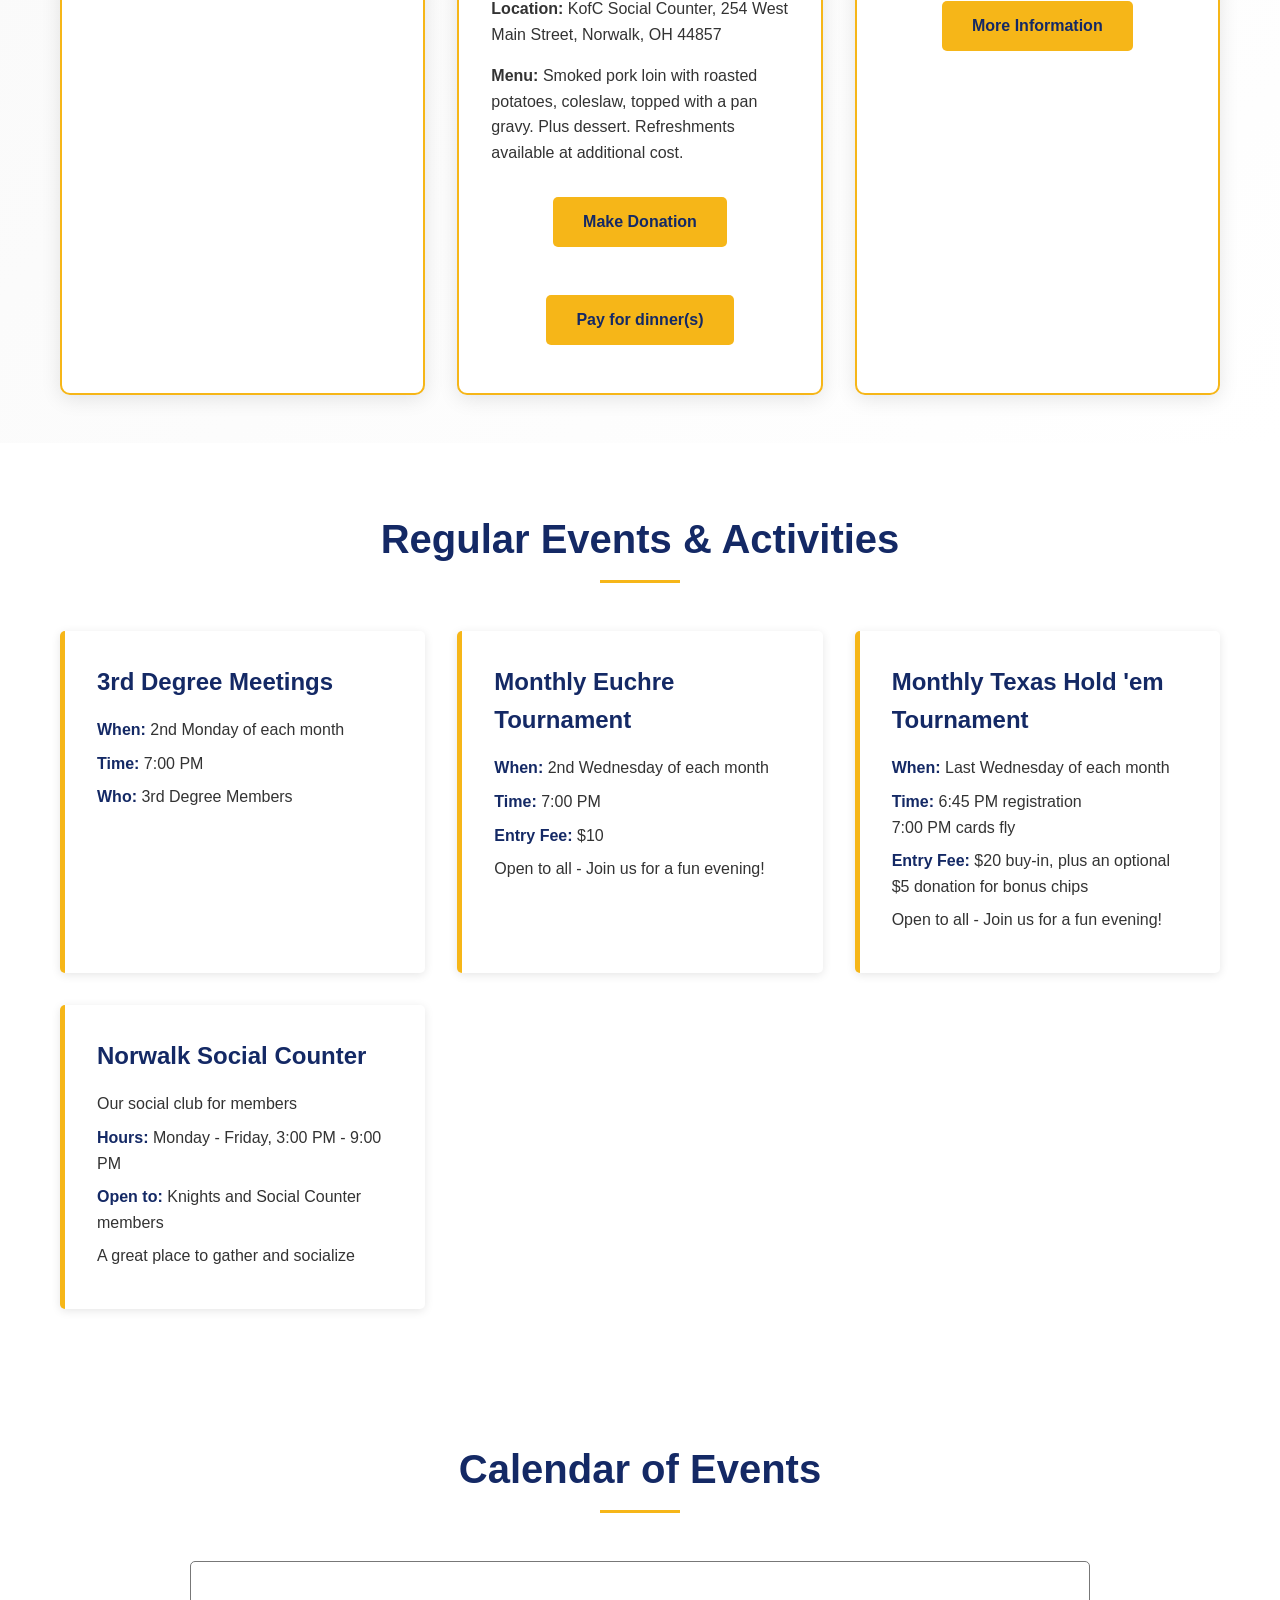
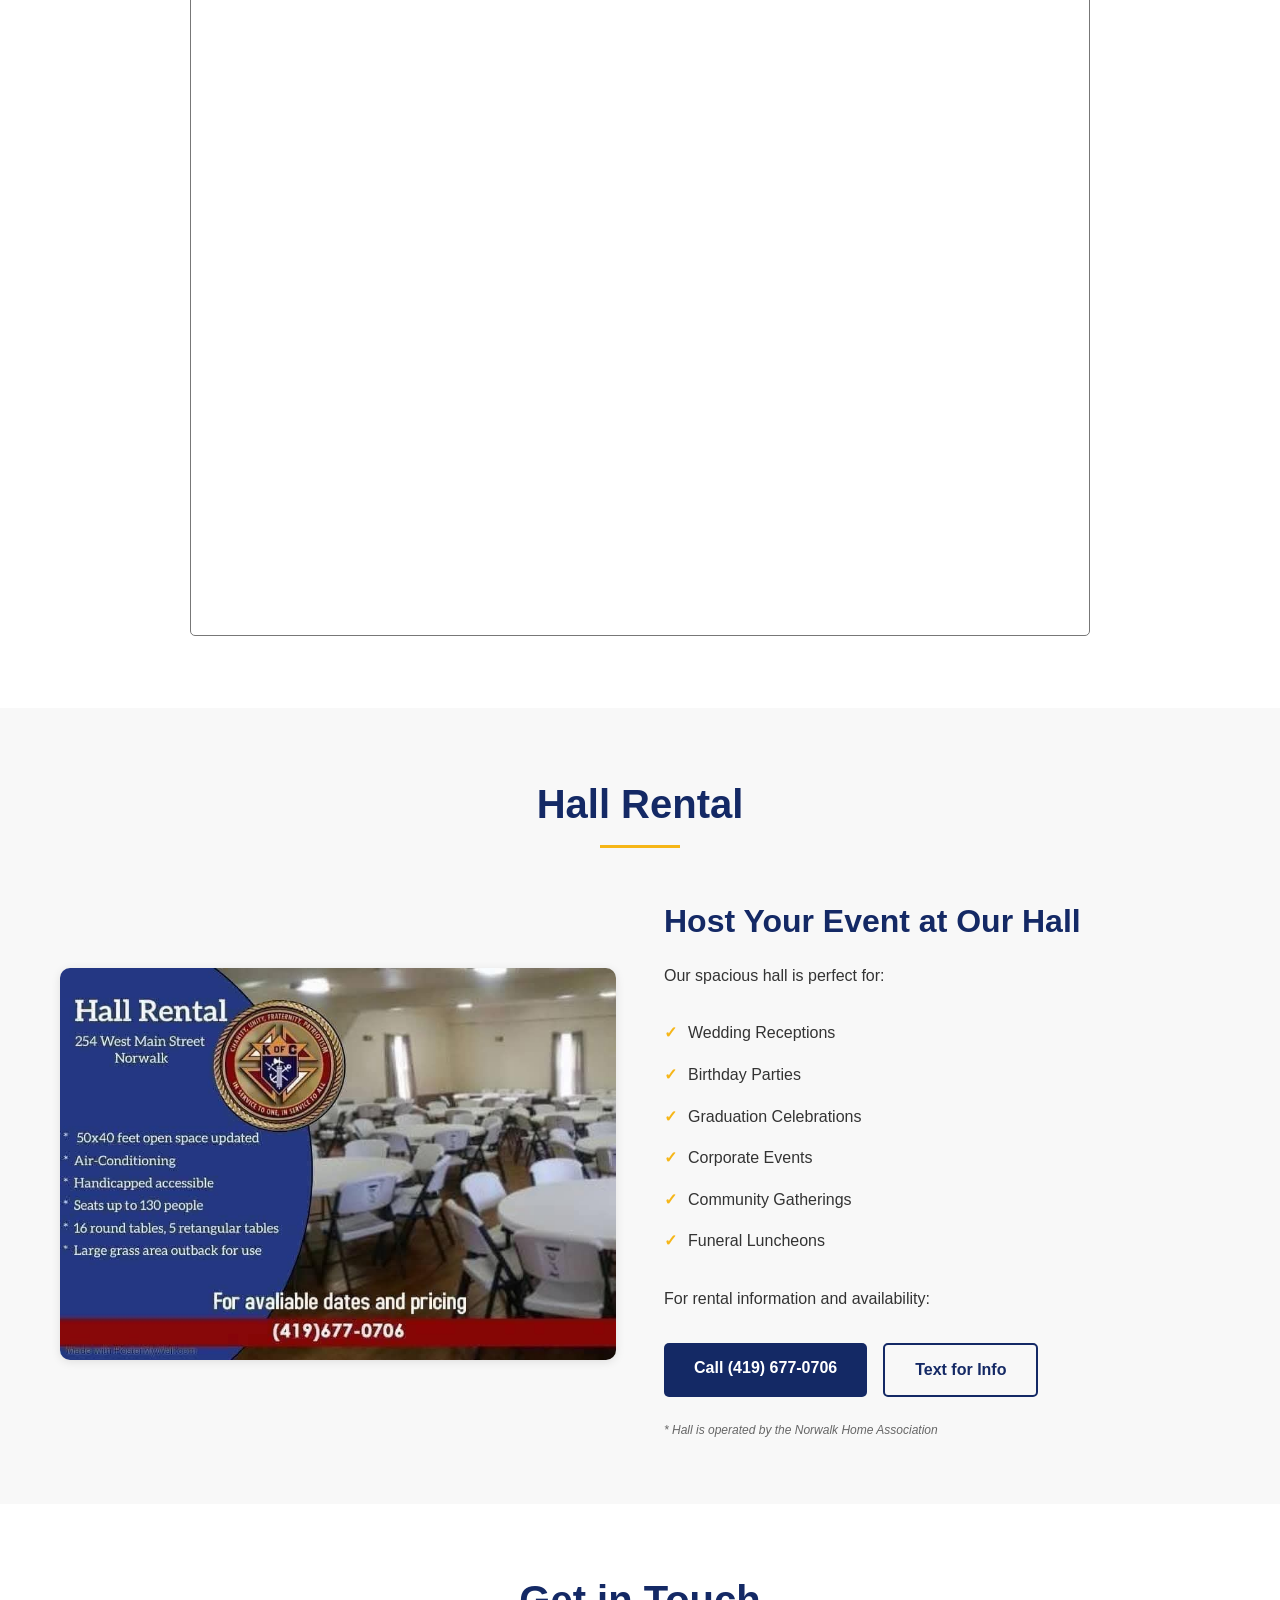
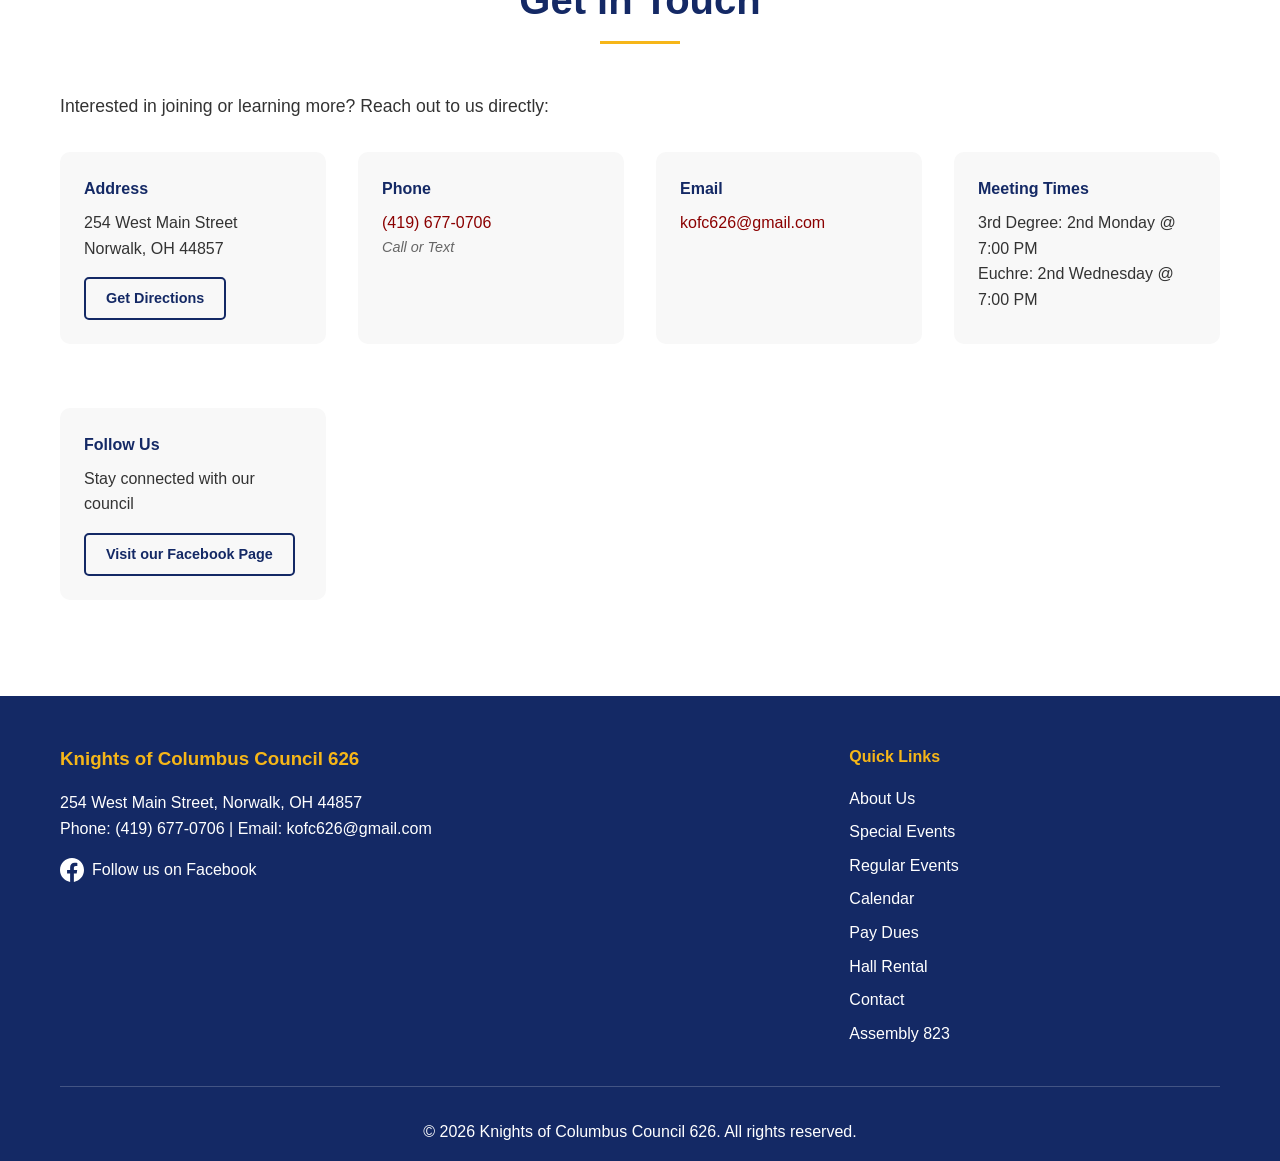
==== commit b6763db6: "index.html added Fr. McGivney Shrine Raffle" ====
--- a/index.html
+++ b/index.html
@@ -145,7 +145,26 @@
 
                  </div>
             <!-- --------------------------end event #2 -->
-            </div>
+           <!-- --------------------------event #2  -->
+                <div class="special-event-card">
+                    <h3>
+                        <span class="event-icon prayer">🙏</span>
+                        Reverse Raffle for Fr. McGivney Shrine
+                    </h3>
+                    <div class="event-image">
+                        <img src="images/ReverseRaffle.jpg" alt="Reverse Raffle for Fr. McGivney Shrine at Sowerful Mother Shrine
+" loading="lazy">
+                    </div>
+                    <p><strong>Date:</strong> February 5, 2027<br>
+                    <strong>Cost:</strong> Tickets are $20 each for a chance to win a $2,000 grand prize plus $1,000 in additional prizes.<br>
+                    <strong>      --</strong> Winners need not be present to win.</p>
+
+ 					<div class="event-actions">
+                        <a href="https://share.google/QqMtNBHoKMBZWhzDH " target="_blank" class="btn btn-primary">More Information</a>
+                    </div>
+
+                 </div>
+            <!-- --------------------------end event #2 -->
         </div>
     </section>
 
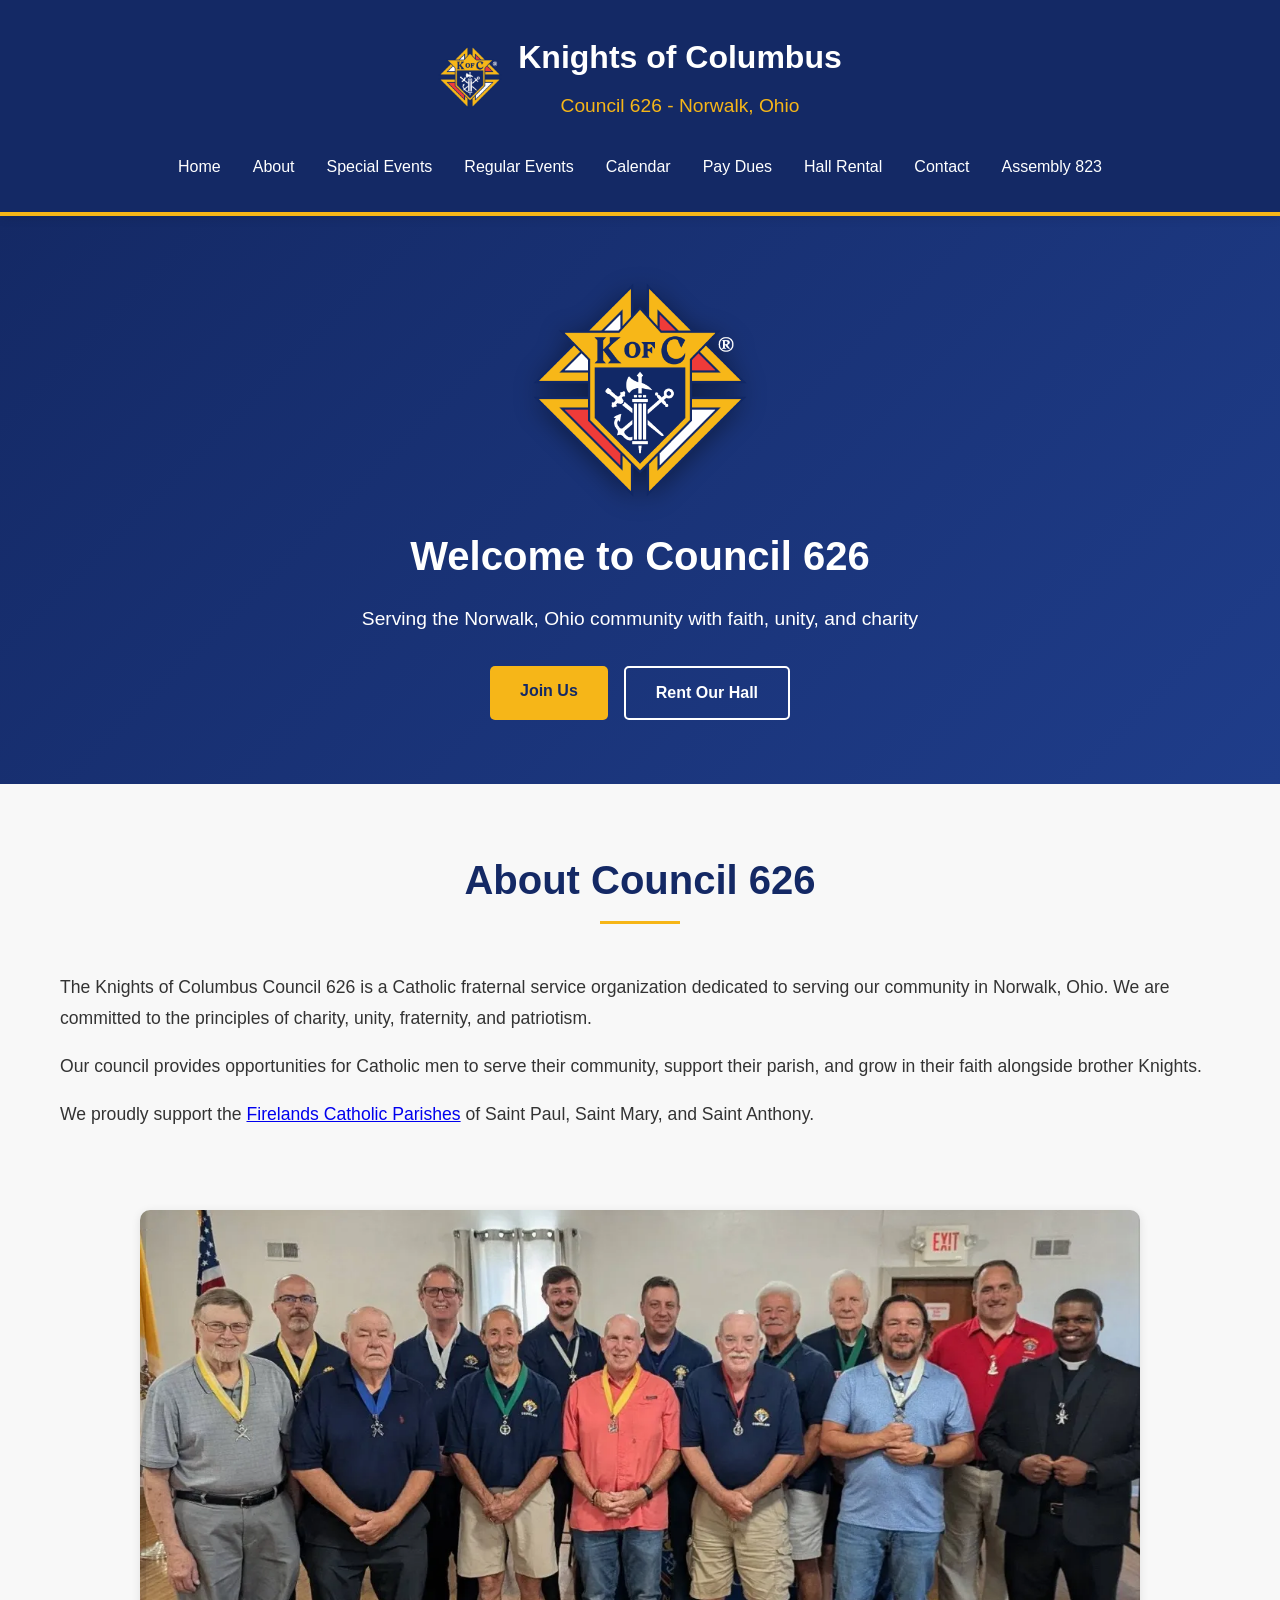
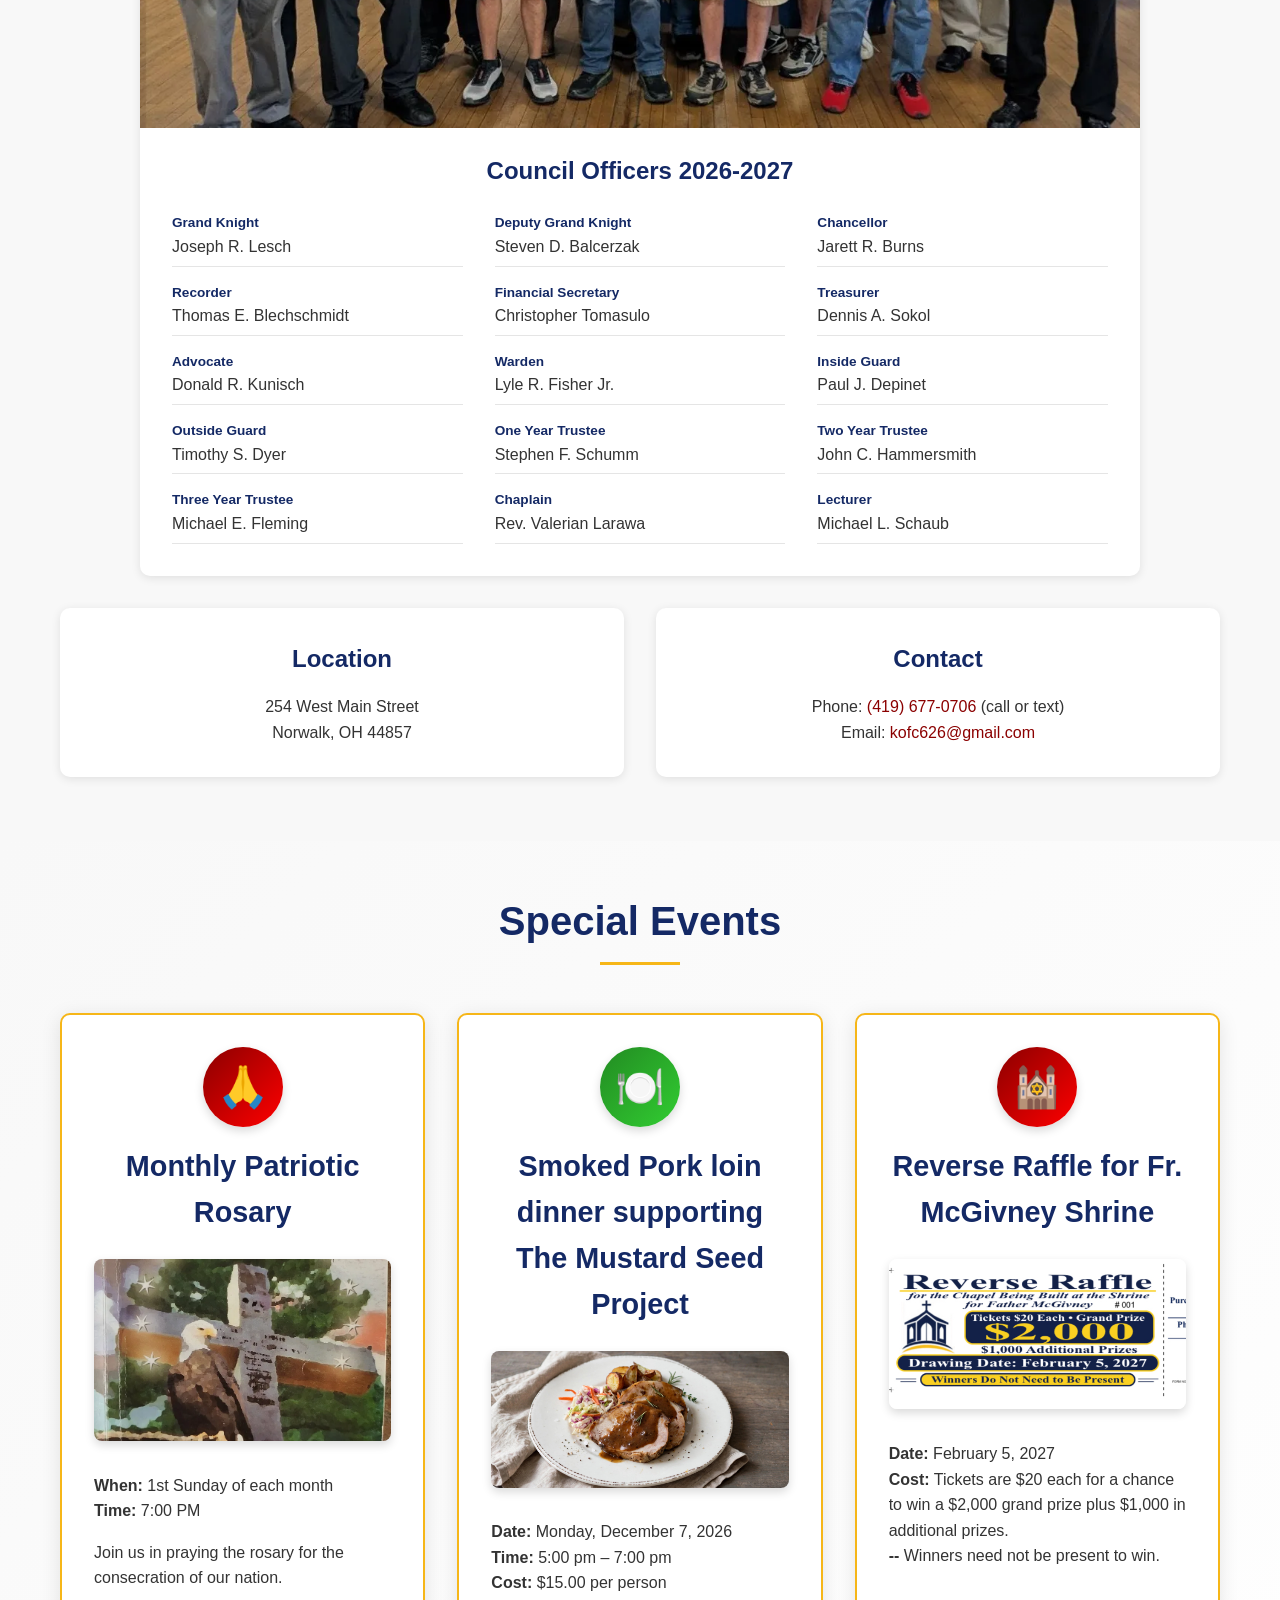
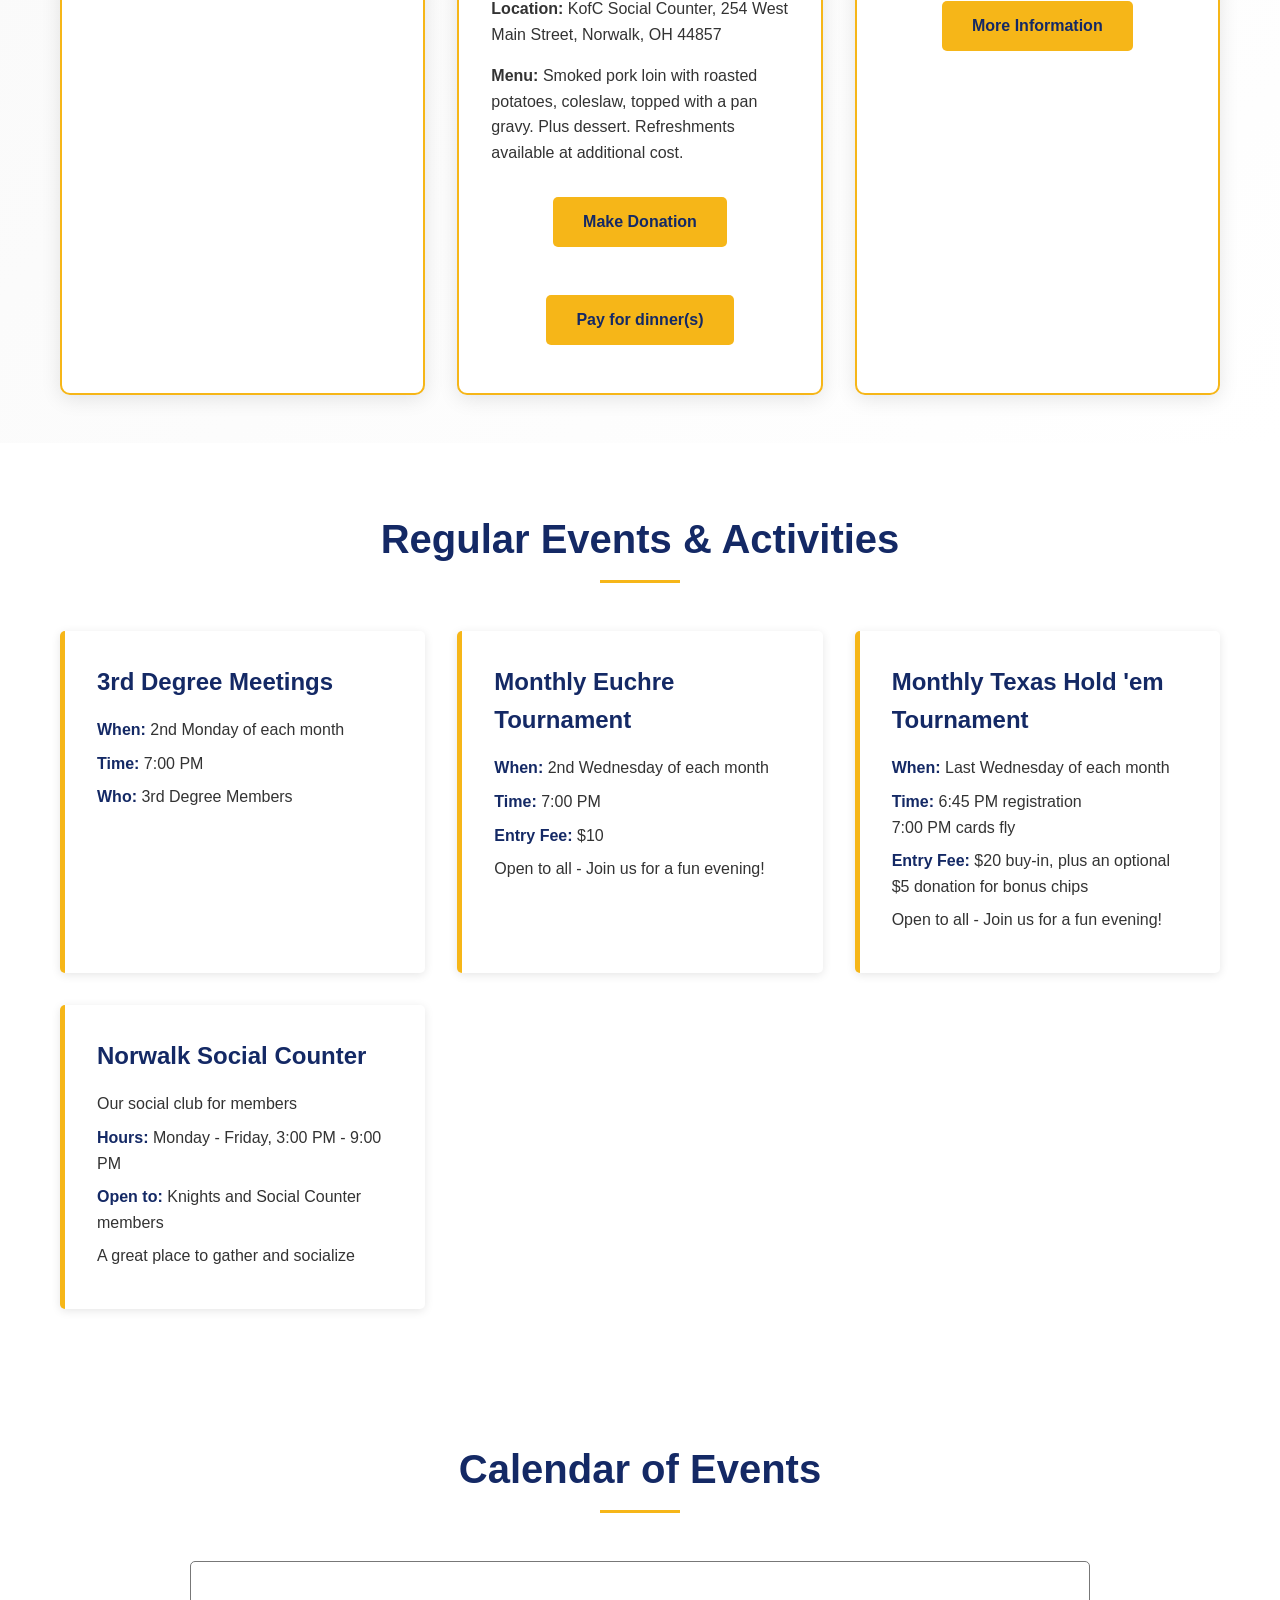
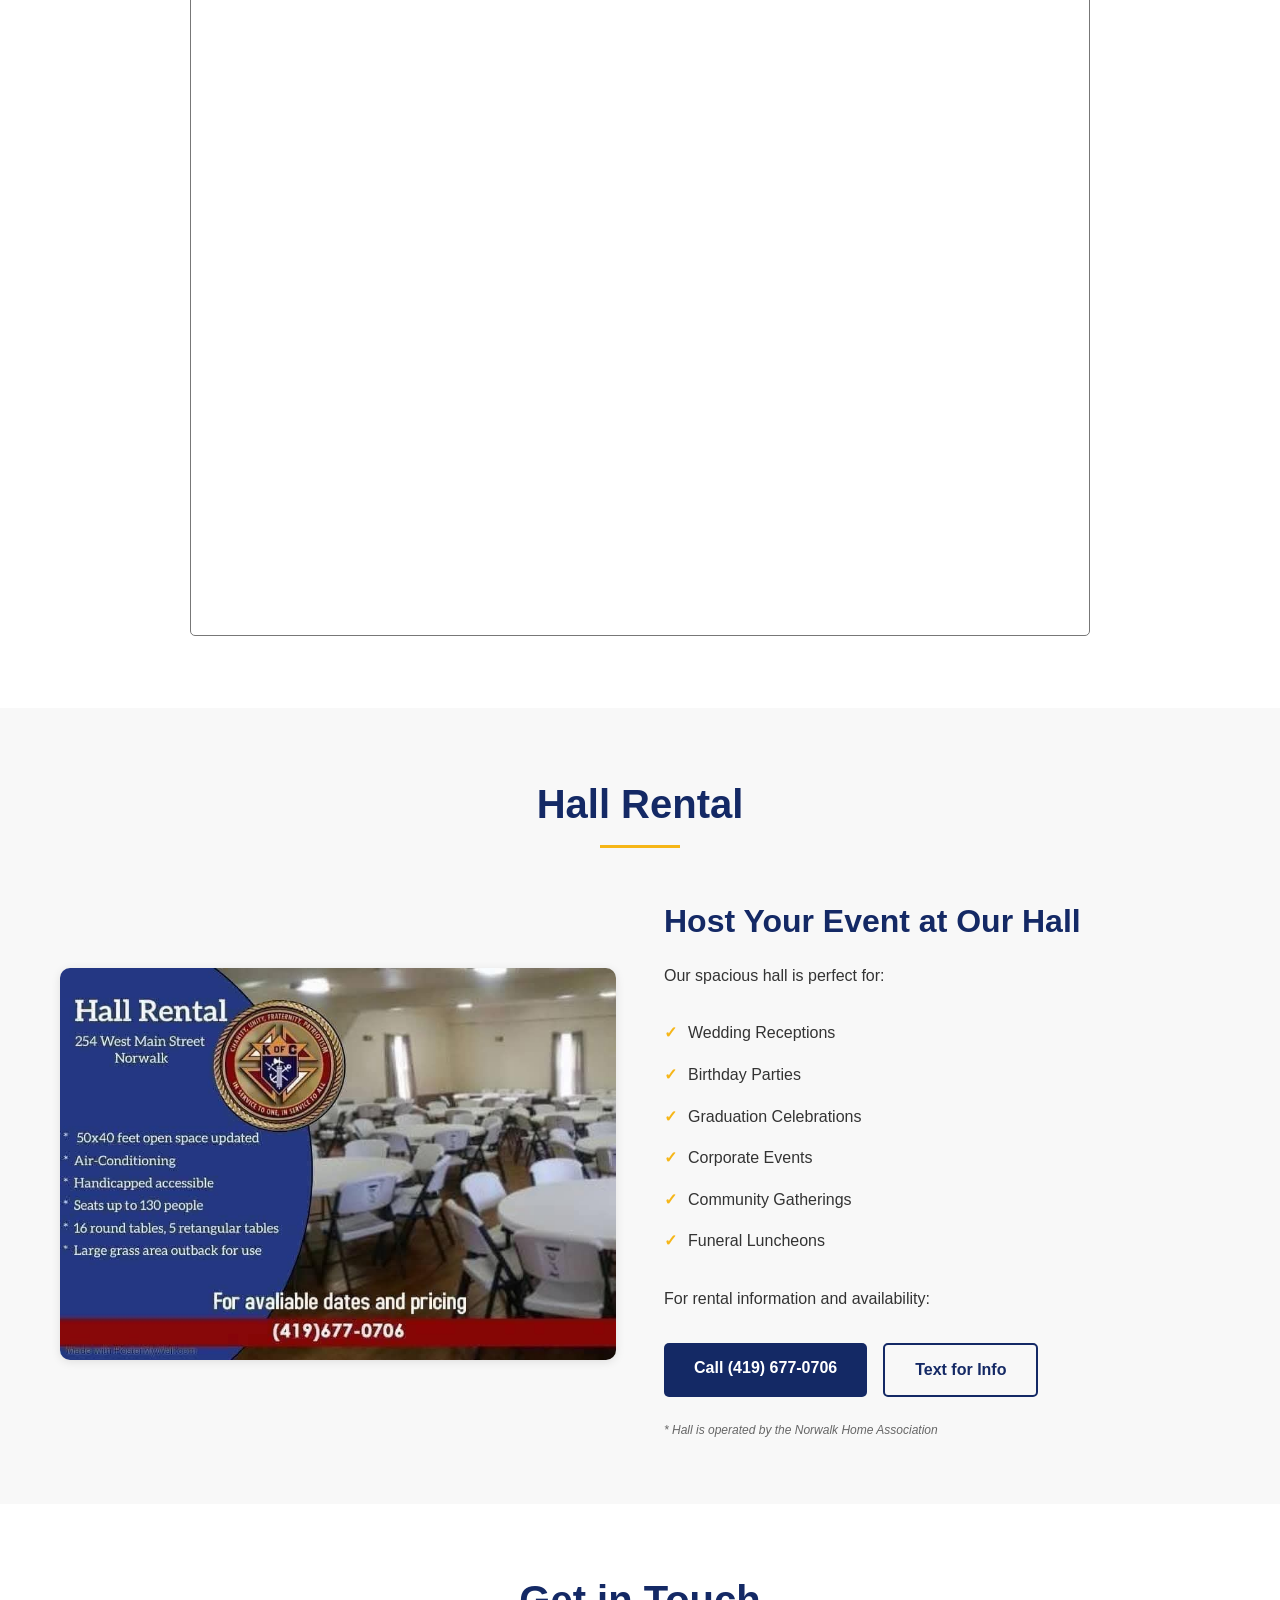
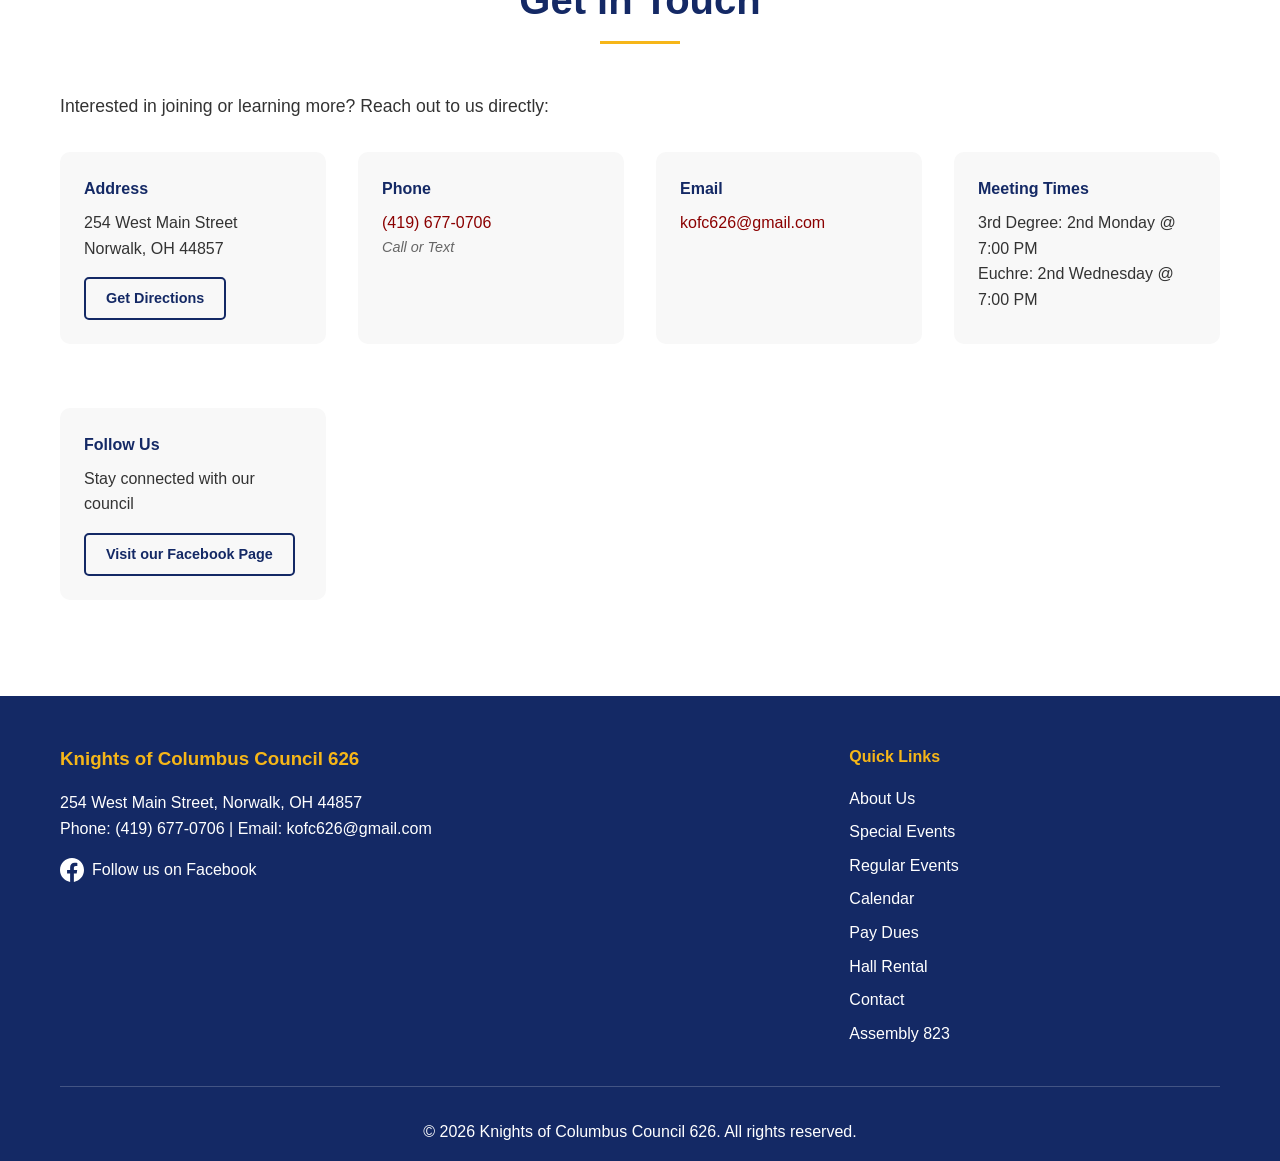
==== commit 2338b75f: "Update index.html" ====
--- a/index.html
+++ b/index.html
@@ -148,12 +148,11 @@
            <!-- --------------------------event #2  -->
                 <div class="special-event-card">
                     <h3>
-                        <span class="event-icon prayer">🙏</span>
+                        <span class="event-icon prayer">🕍</span>
                         Reverse Raffle for Fr. McGivney Shrine
                     </h3>
                     <div class="event-image">
-                        <img src="images/ReverseRaffle.jpg" alt="Reverse Raffle for Fr. McGivney Shrine at Sowerful Mother Shrine
-" loading="lazy">
+                        <img src="images/ReverseRaffle.jpg" alt="Reverse Raffle for Fr. McGivney Shrine at Sowerful Mother Shrine" loading="lazy">
                     </div>
                     <p><strong>Date:</strong> February 5, 2027<br>
                     <strong>Cost:</strong> Tickets are $20 each for a chance to win a $2,000 grand prize plus $1,000 in additional prizes.<br>
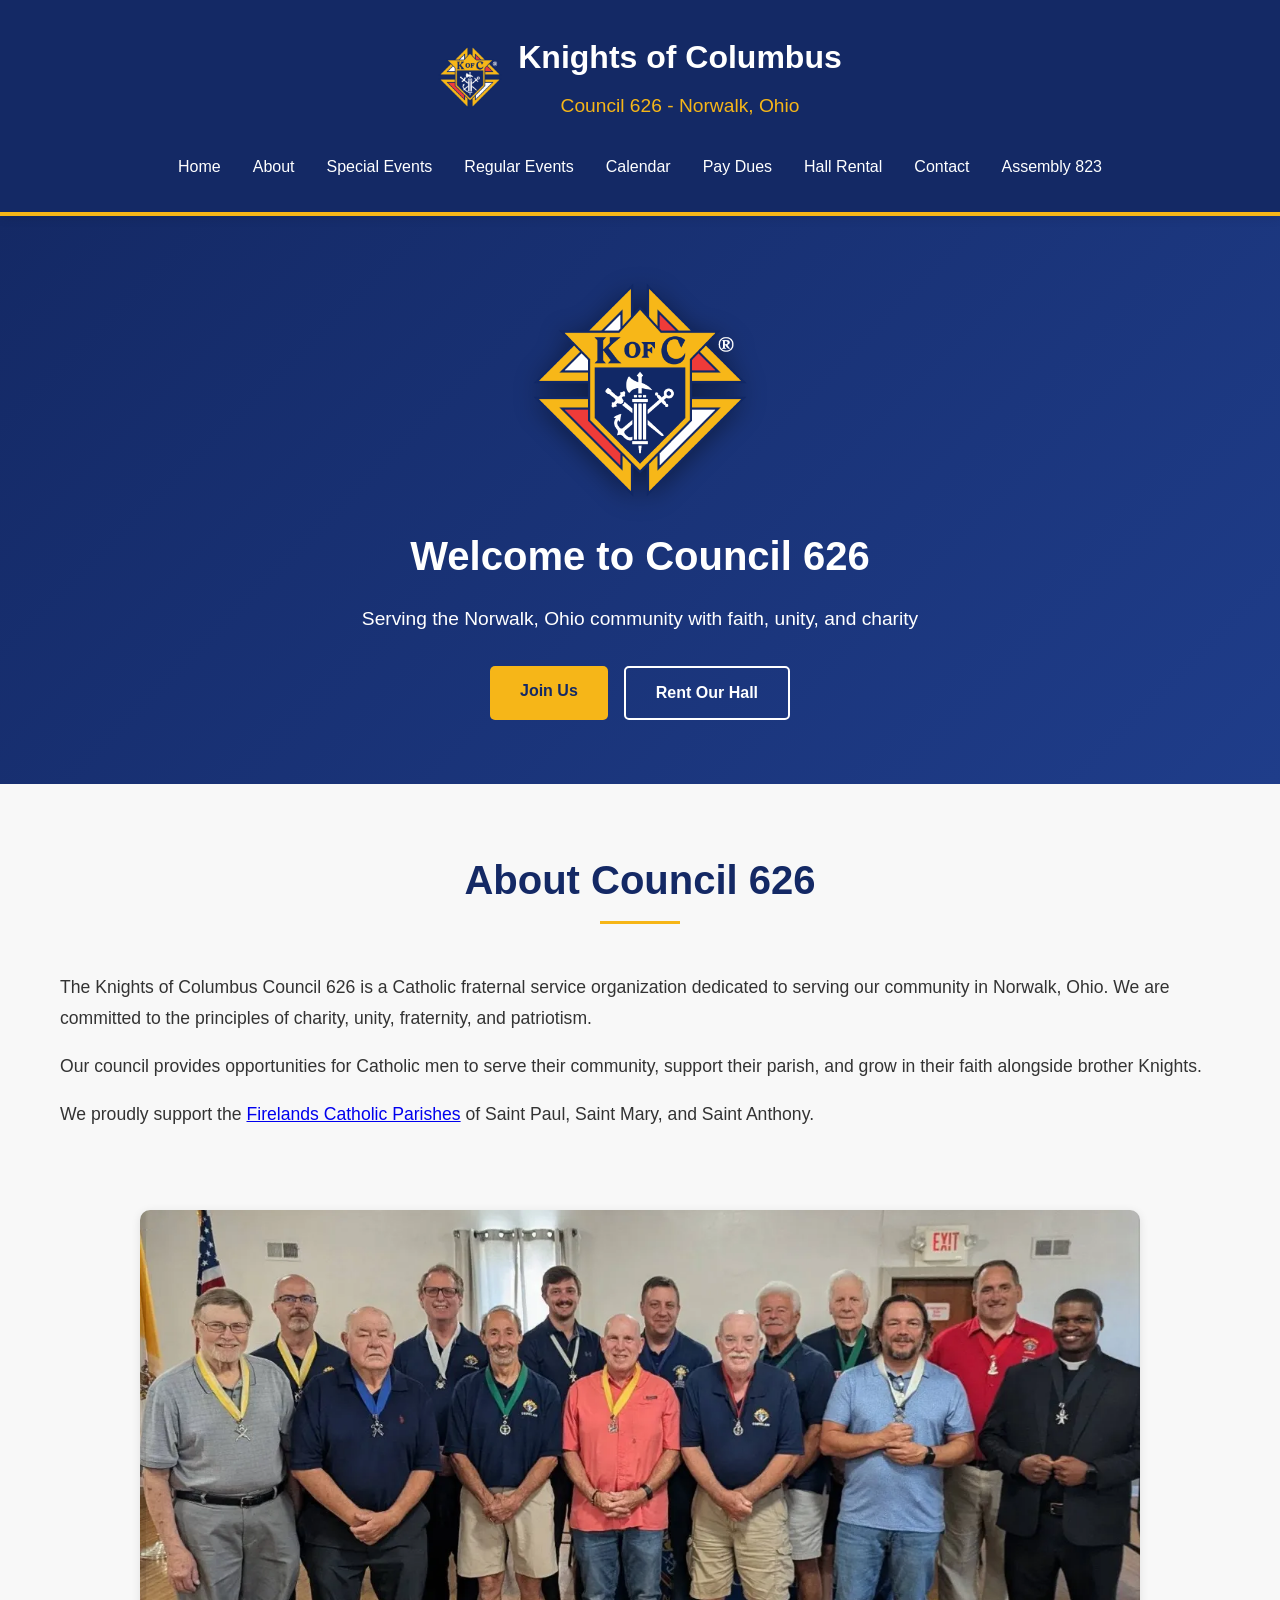
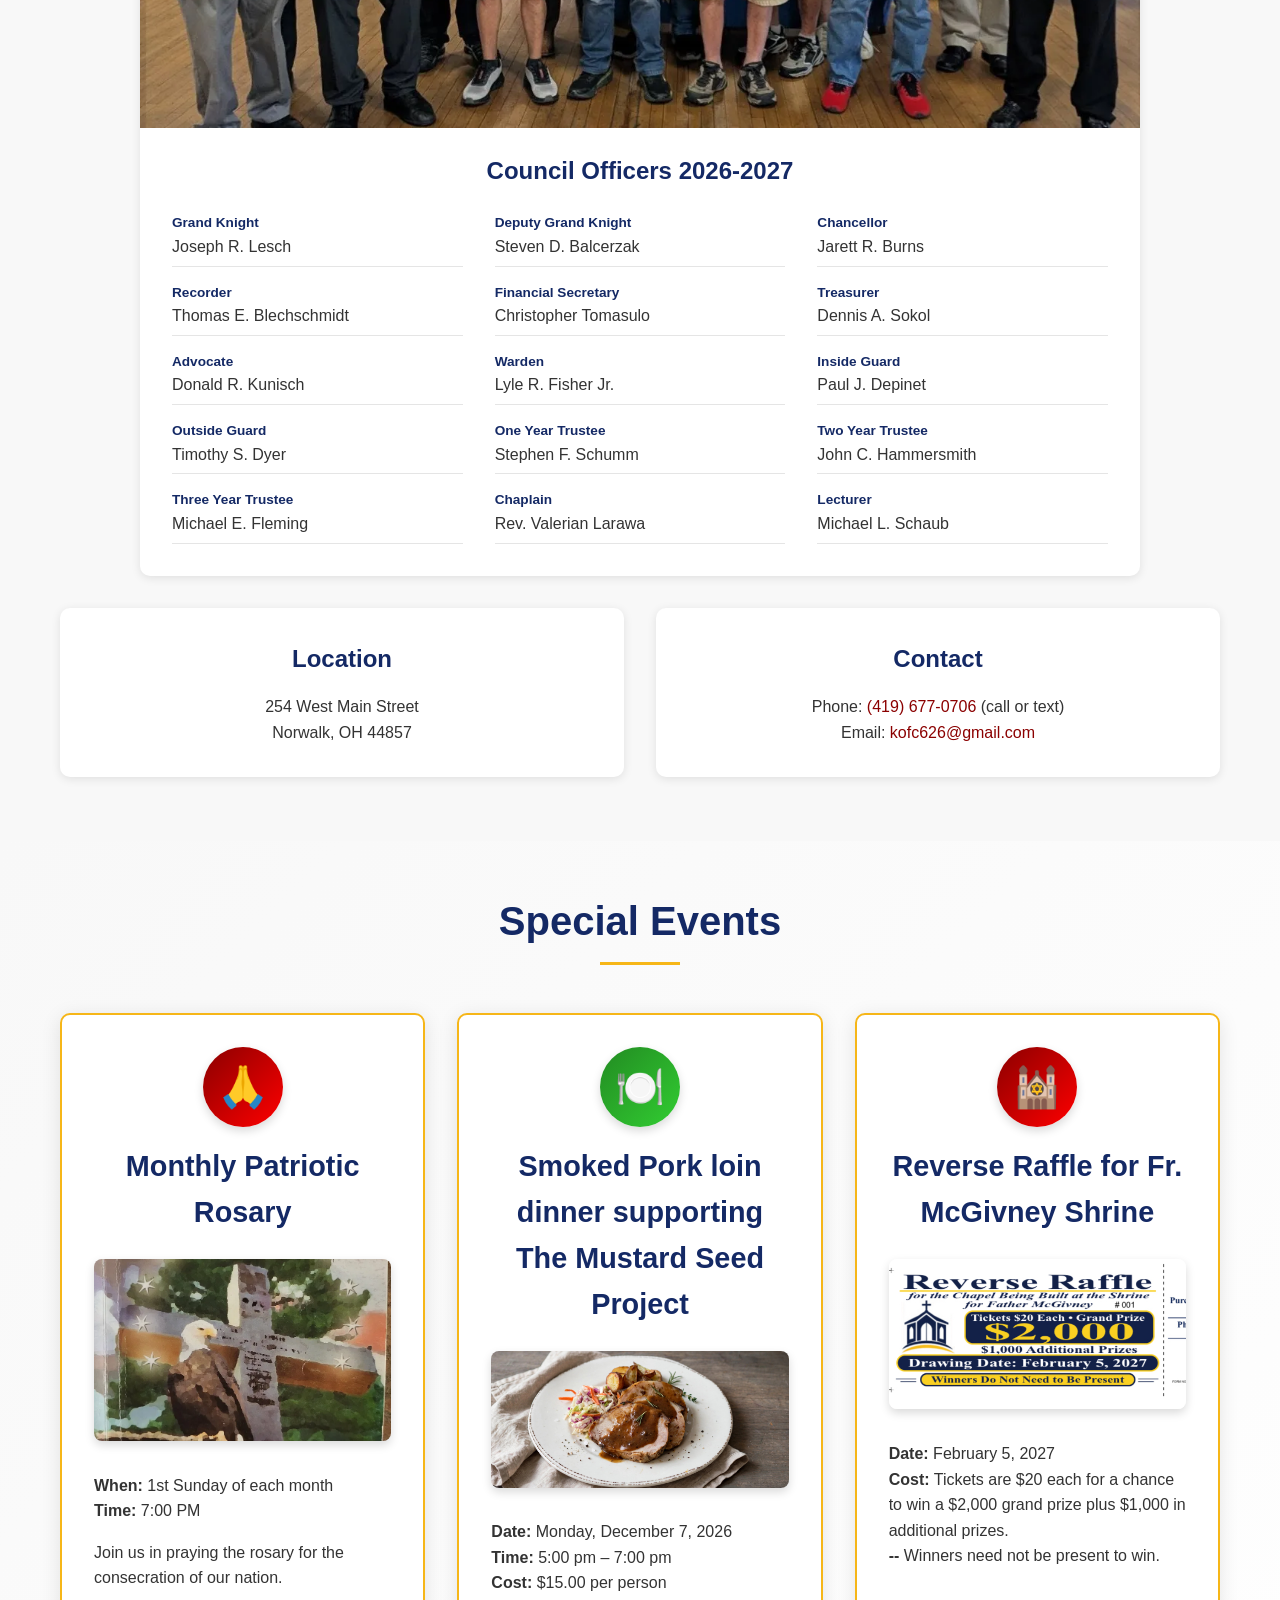
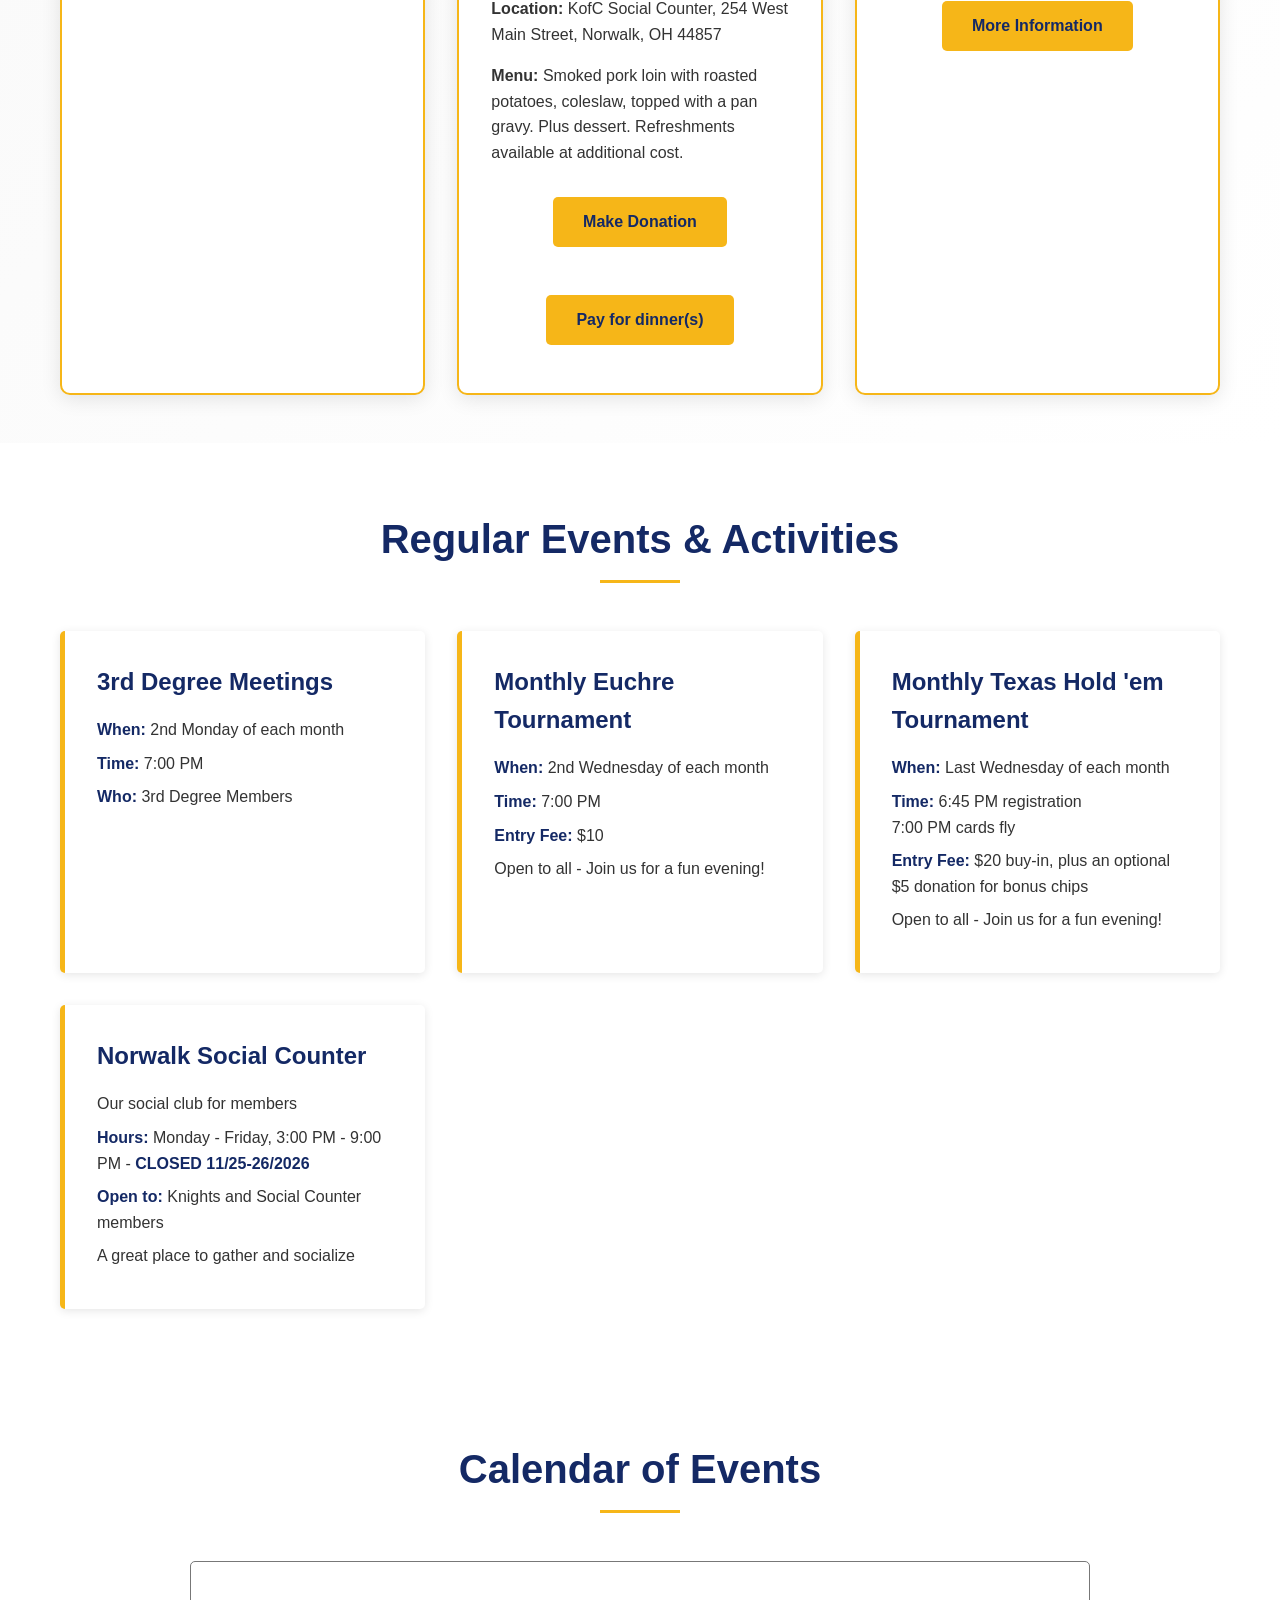
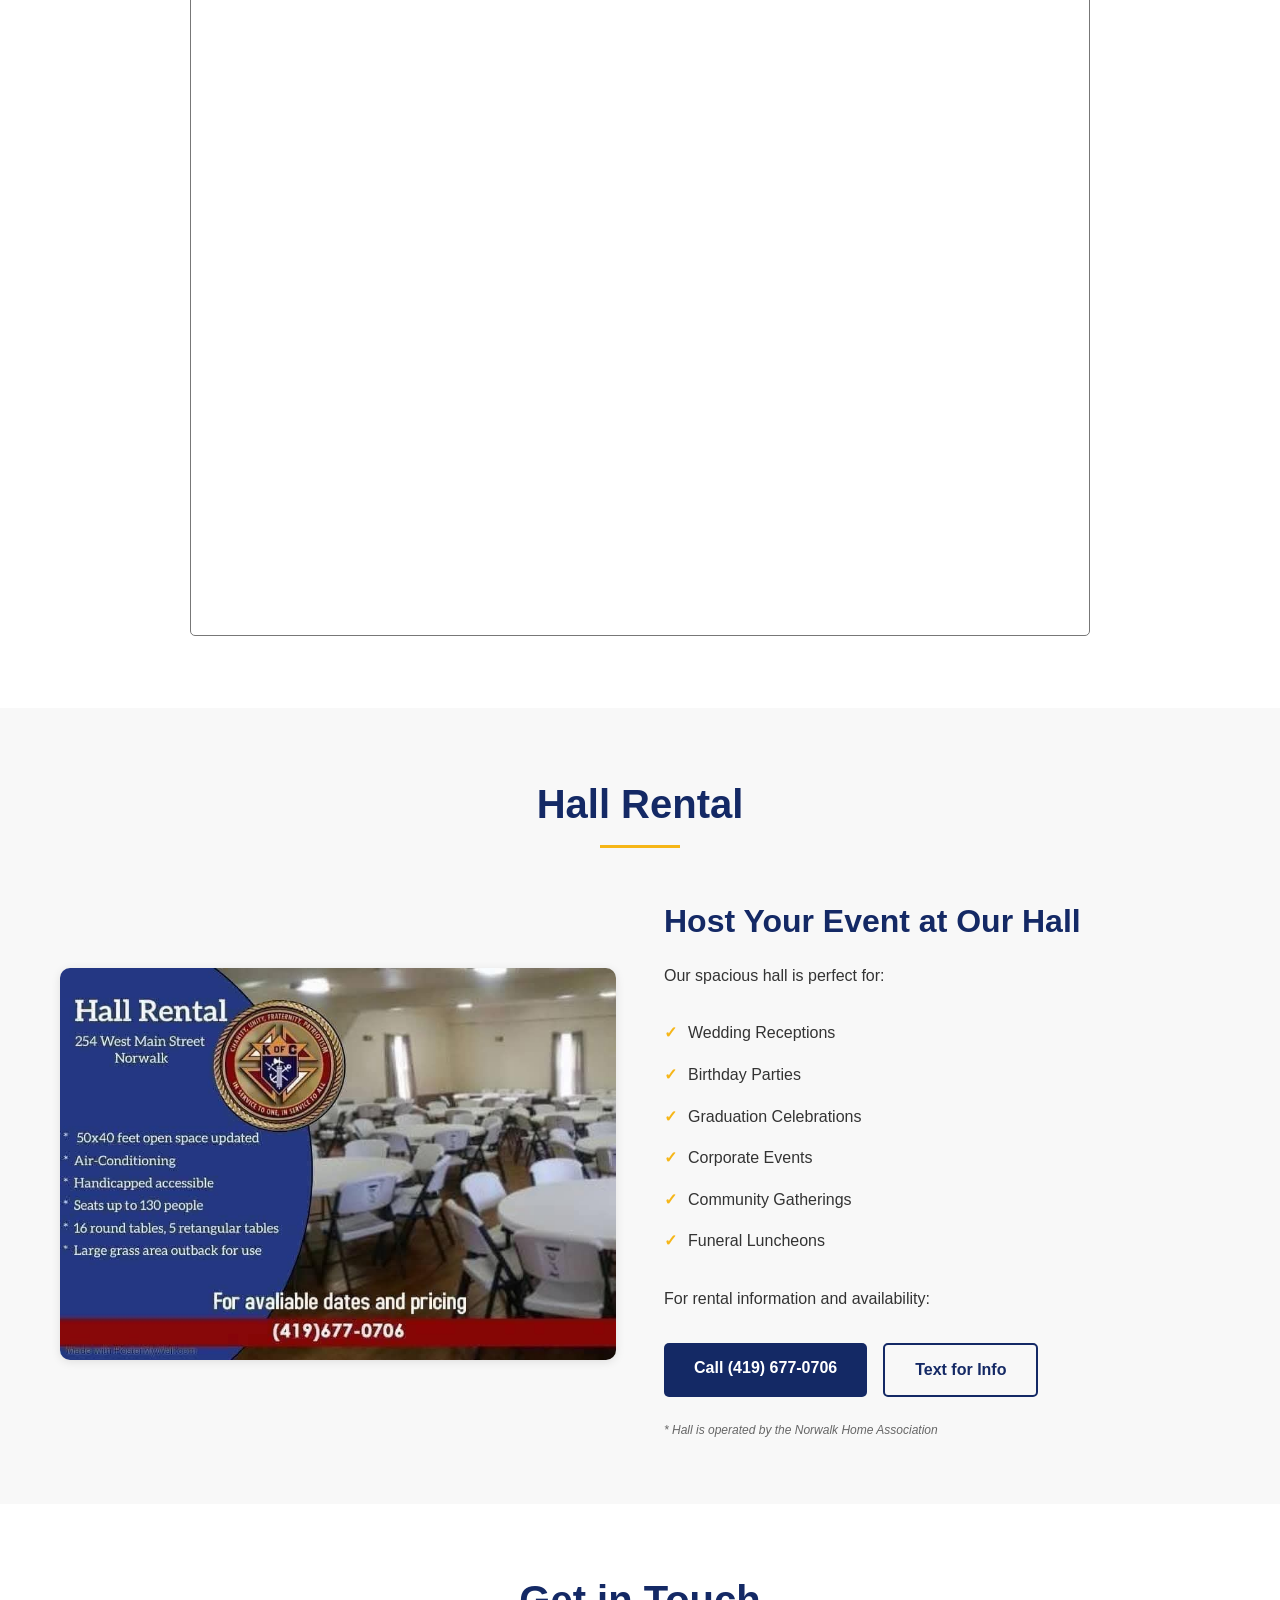
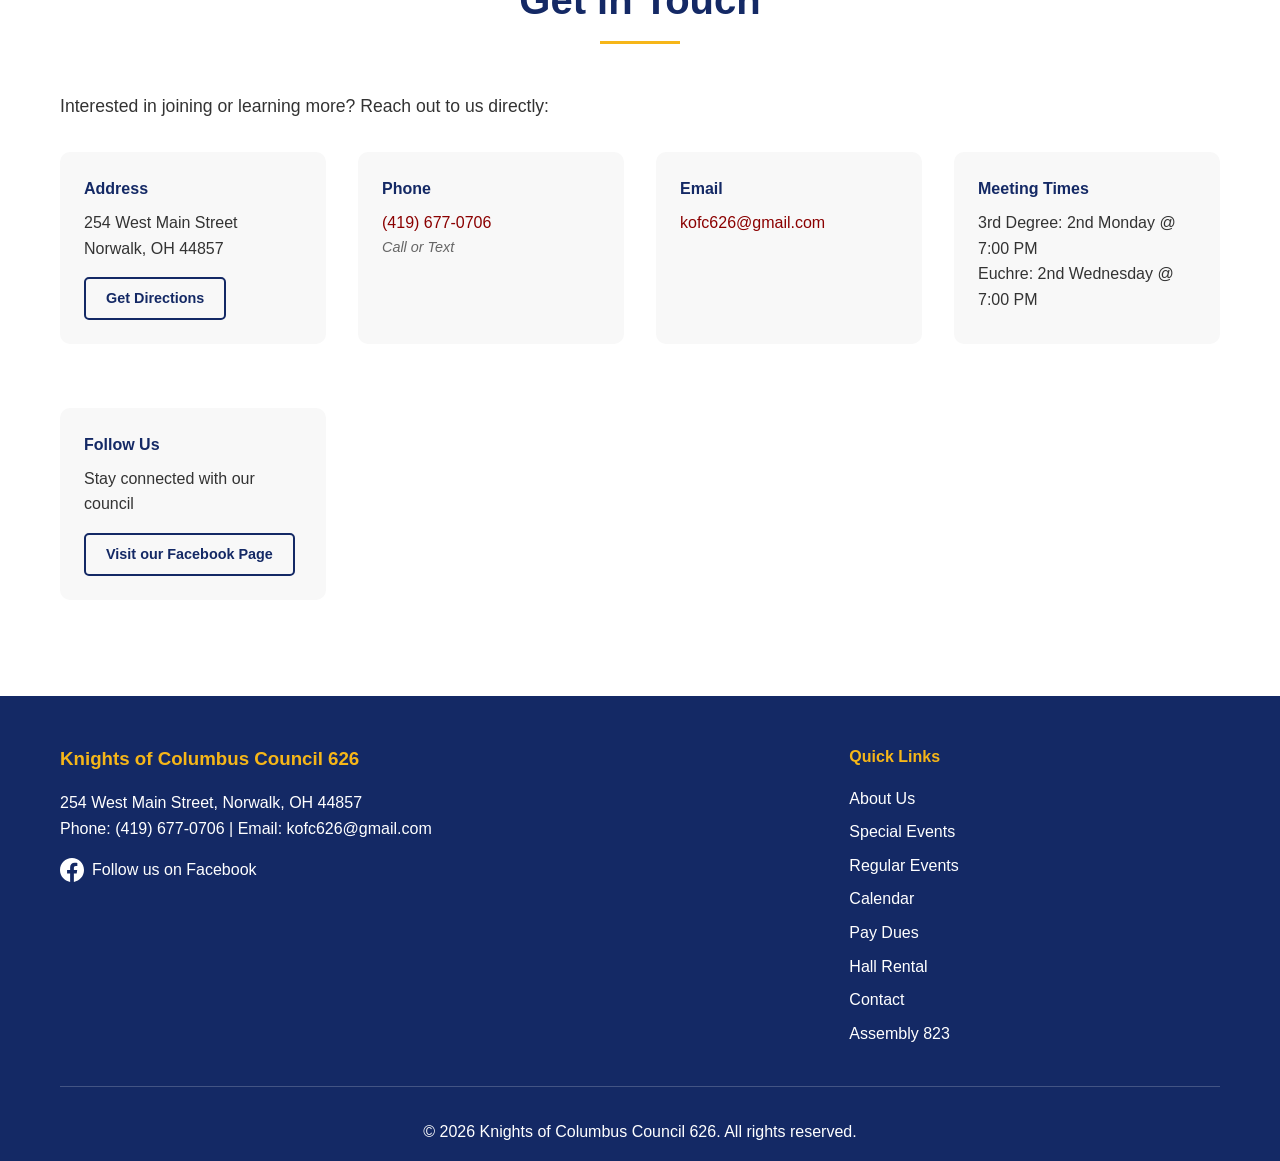
==== commit 1314c277: "index.html added social counter closure for thanksgiving" ====
--- a/index.html
+++ b/index.html
@@ -202,7 +202,7 @@
                     <h3>Norwalk Social Counter</h3>
                     <div class="event-details">
                         <p>Our social club for members</p>
-                        <p><strong>Hours:</strong> Monday - Friday, 3:00 PM - 9:00 PM</p>
+                        <p><strong>Hours:</strong> Monday - Friday, 3:00 PM - 9:00 PM - <strong>CLOSED 11/25-26/2026</strong></p>
                         <p><strong>Open to:</strong> Knights and Social Counter members</p>
                         <p>A great place to gather and socialize</p>
                     </div>
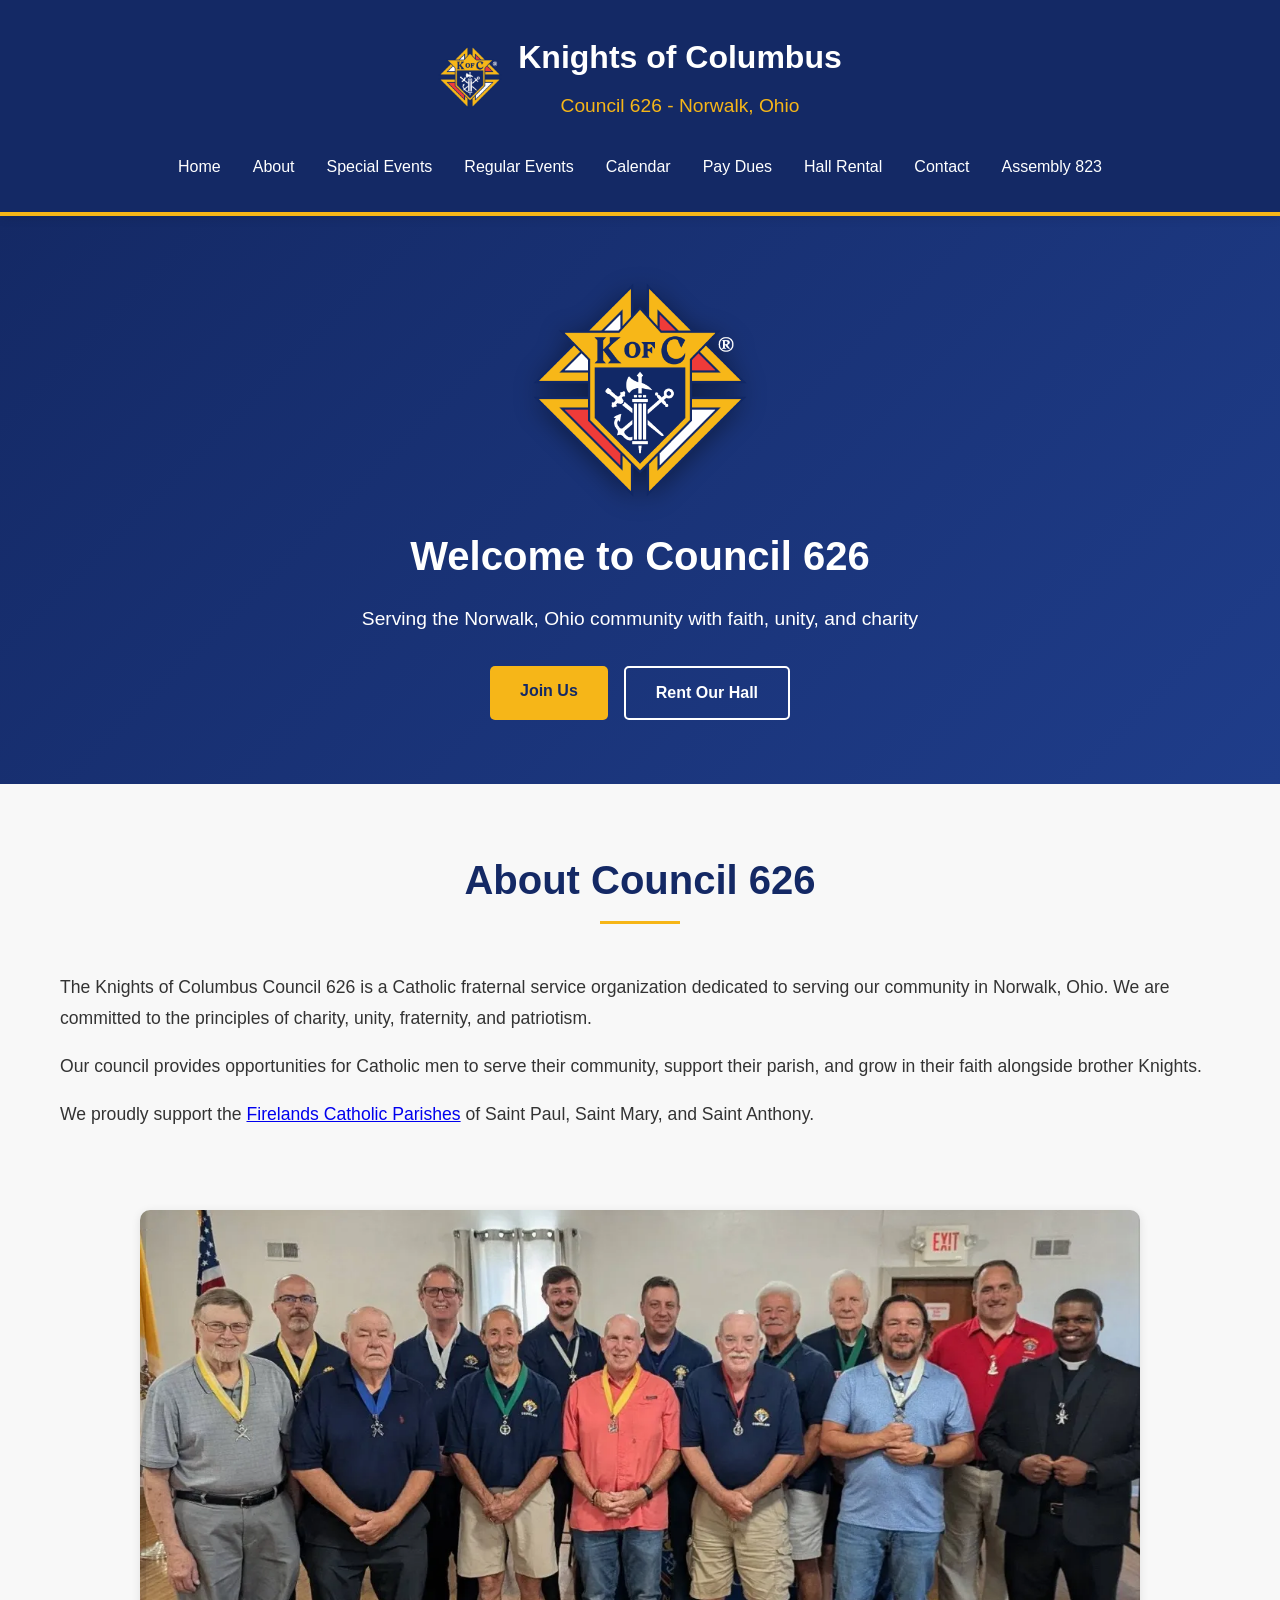
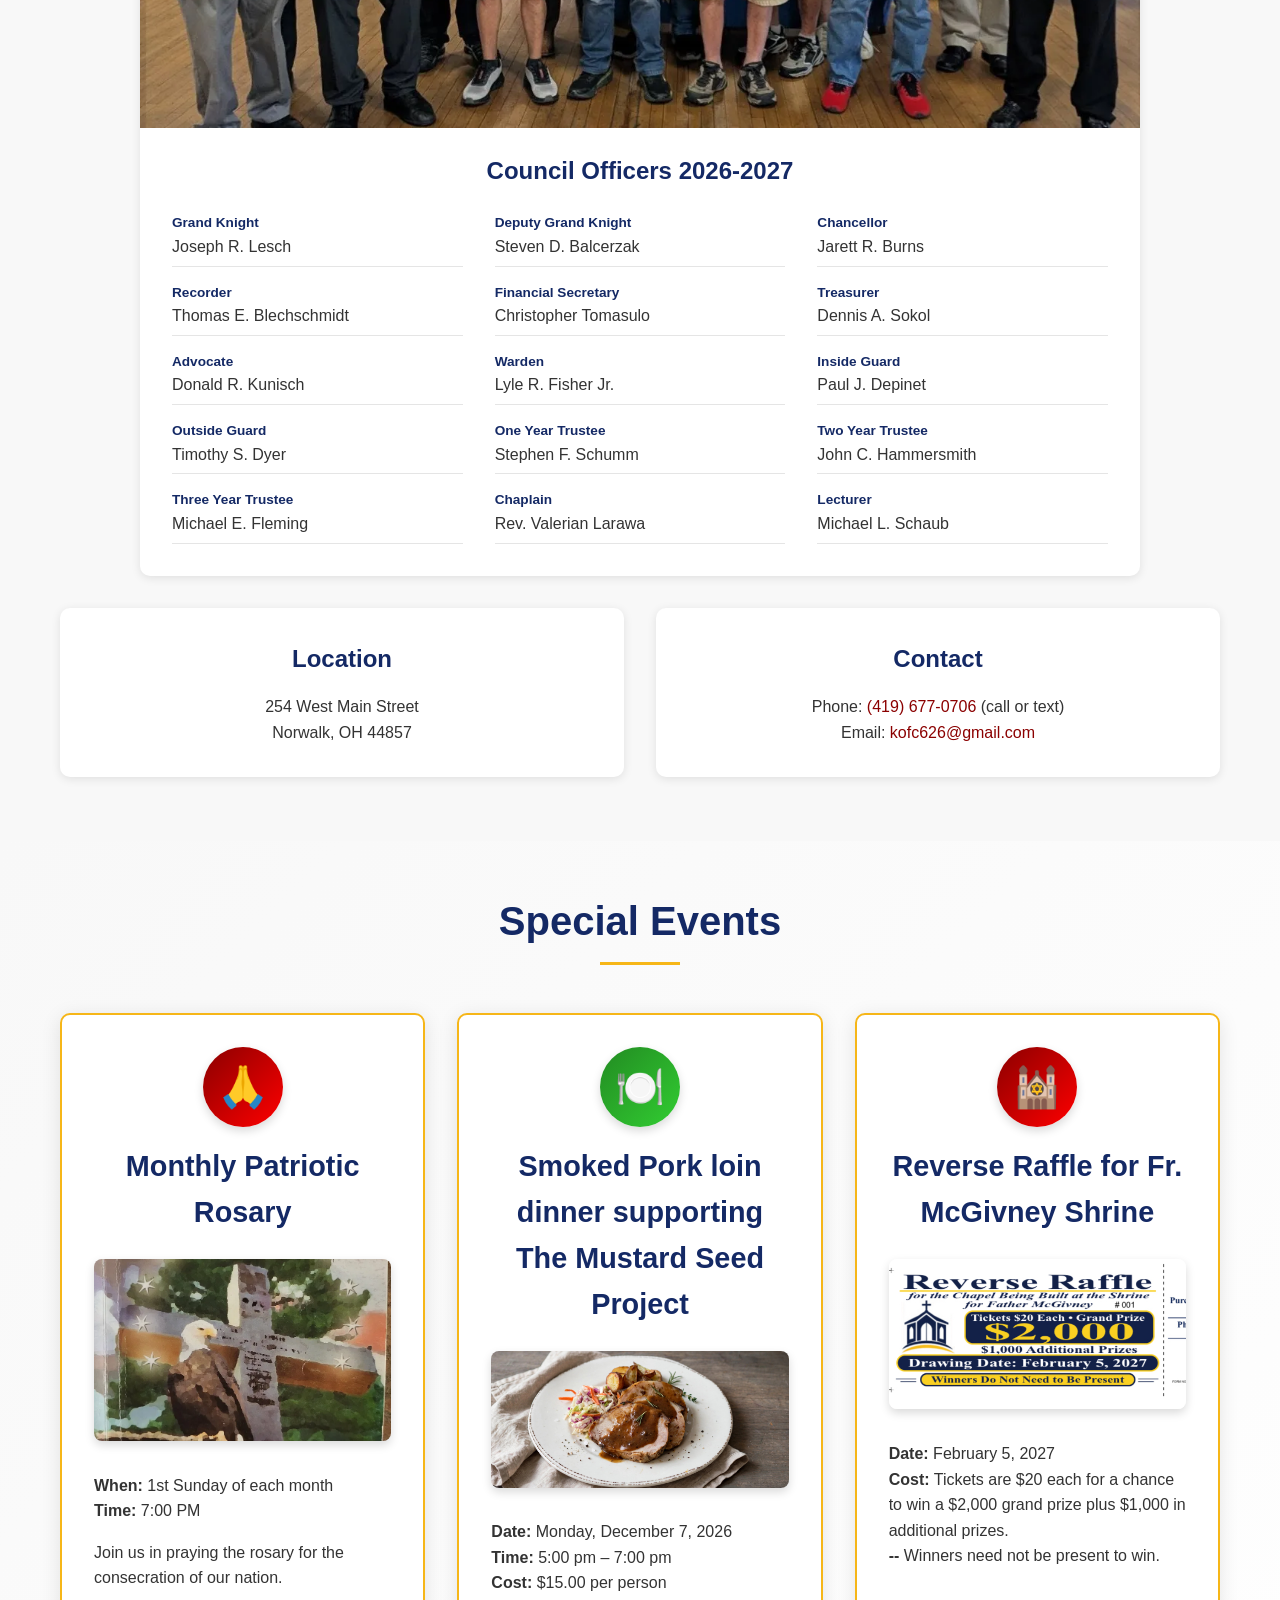
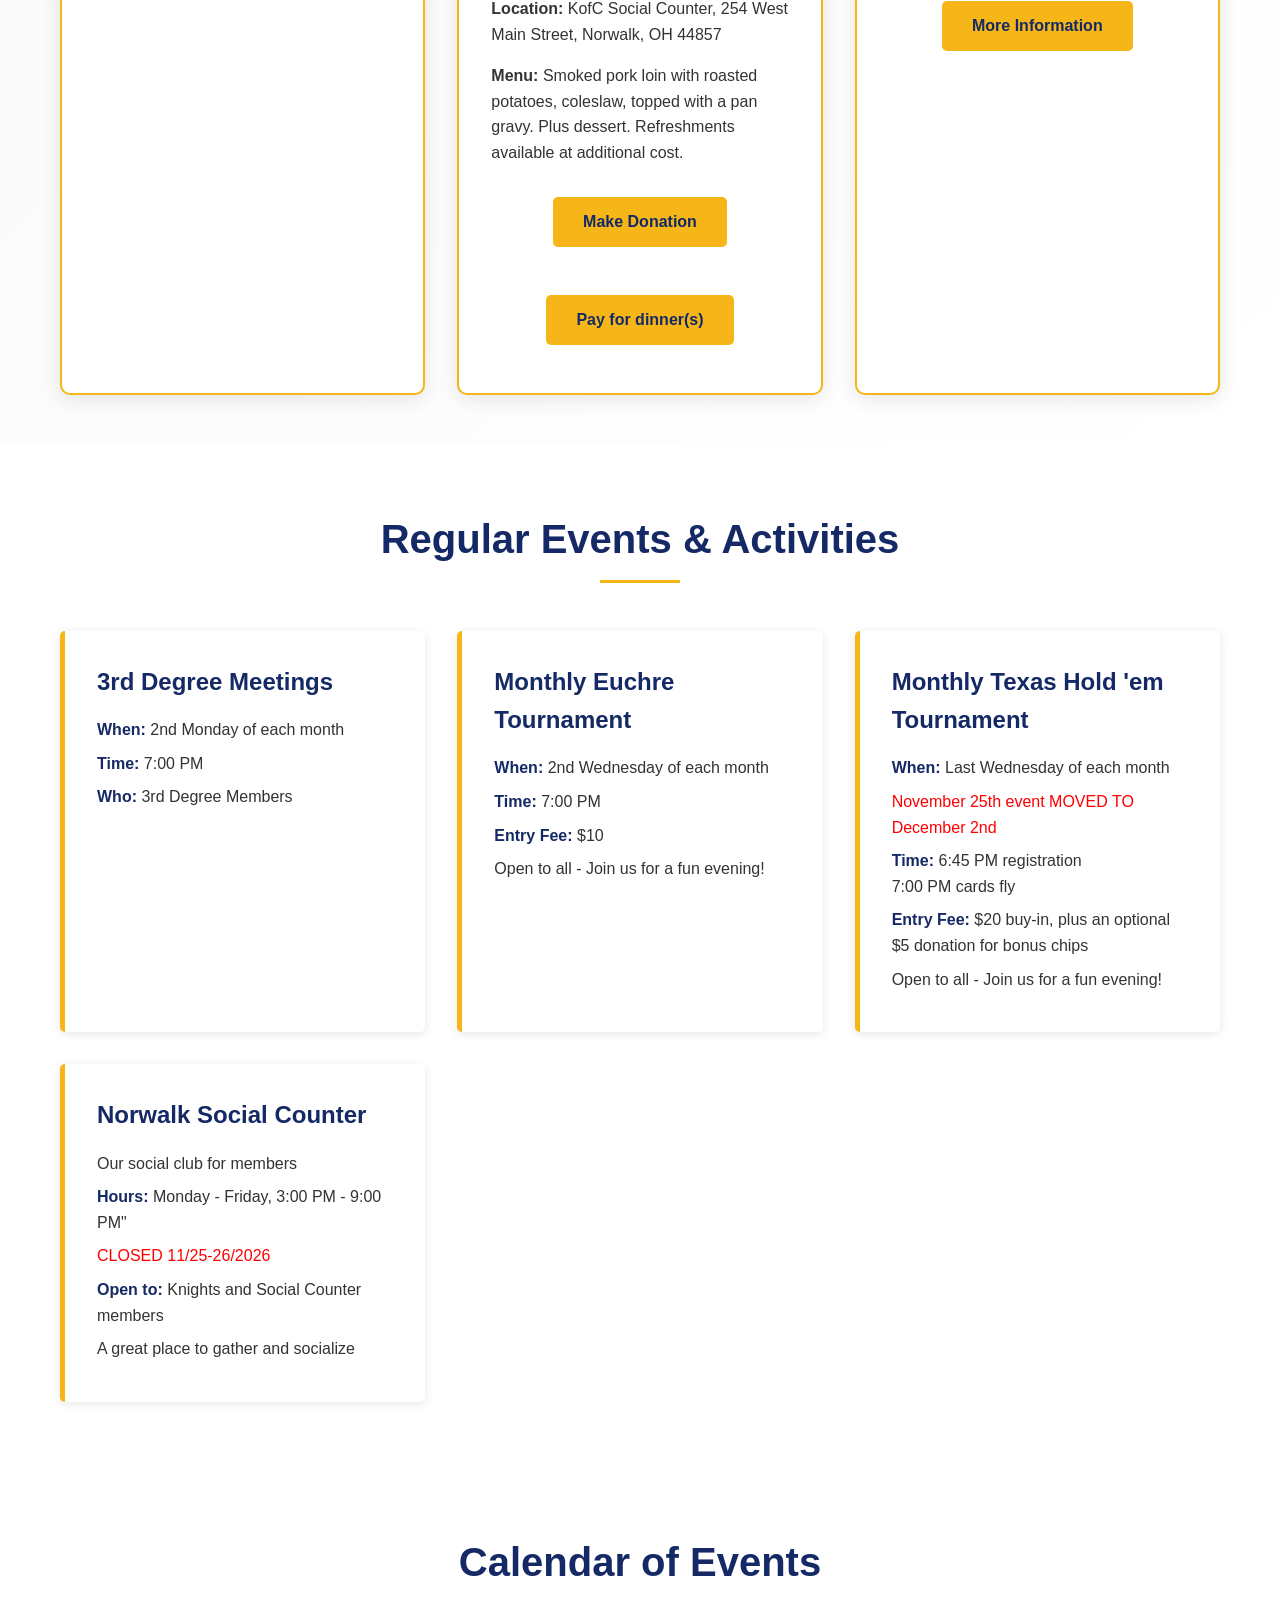
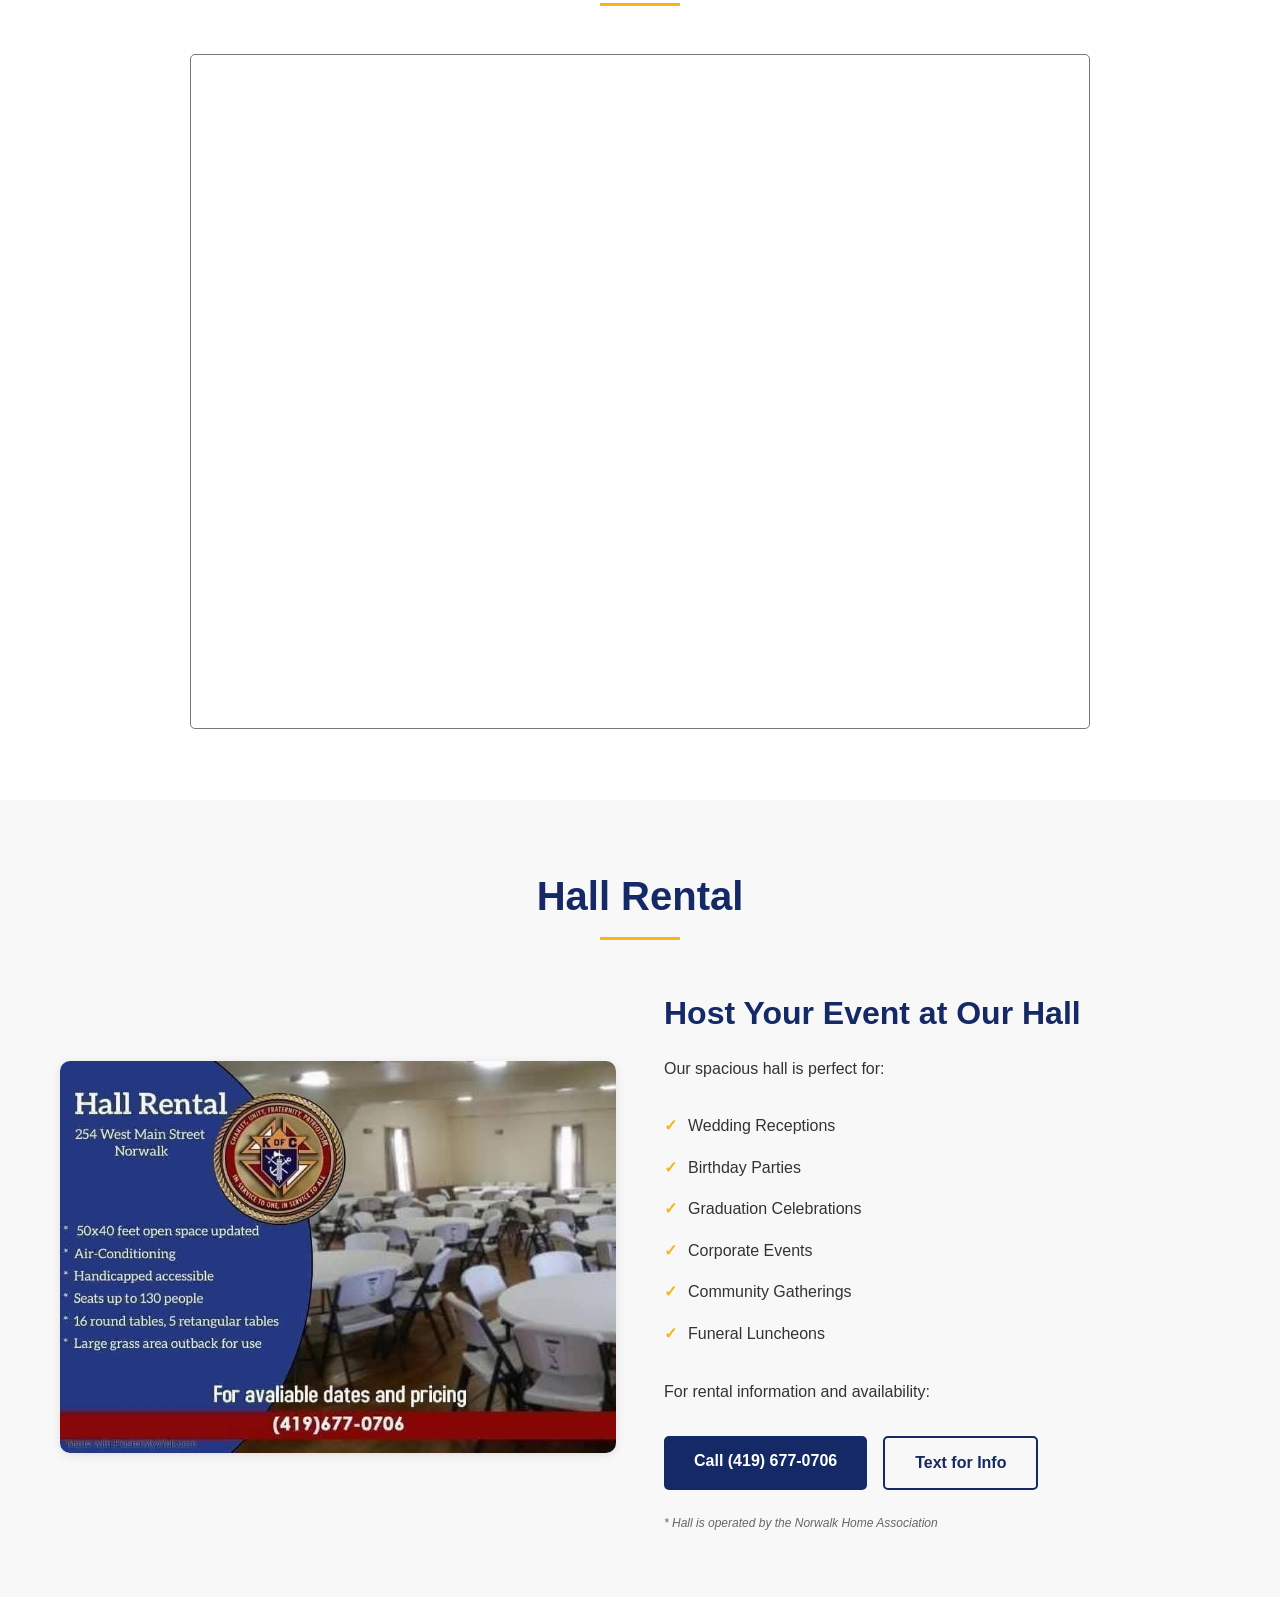
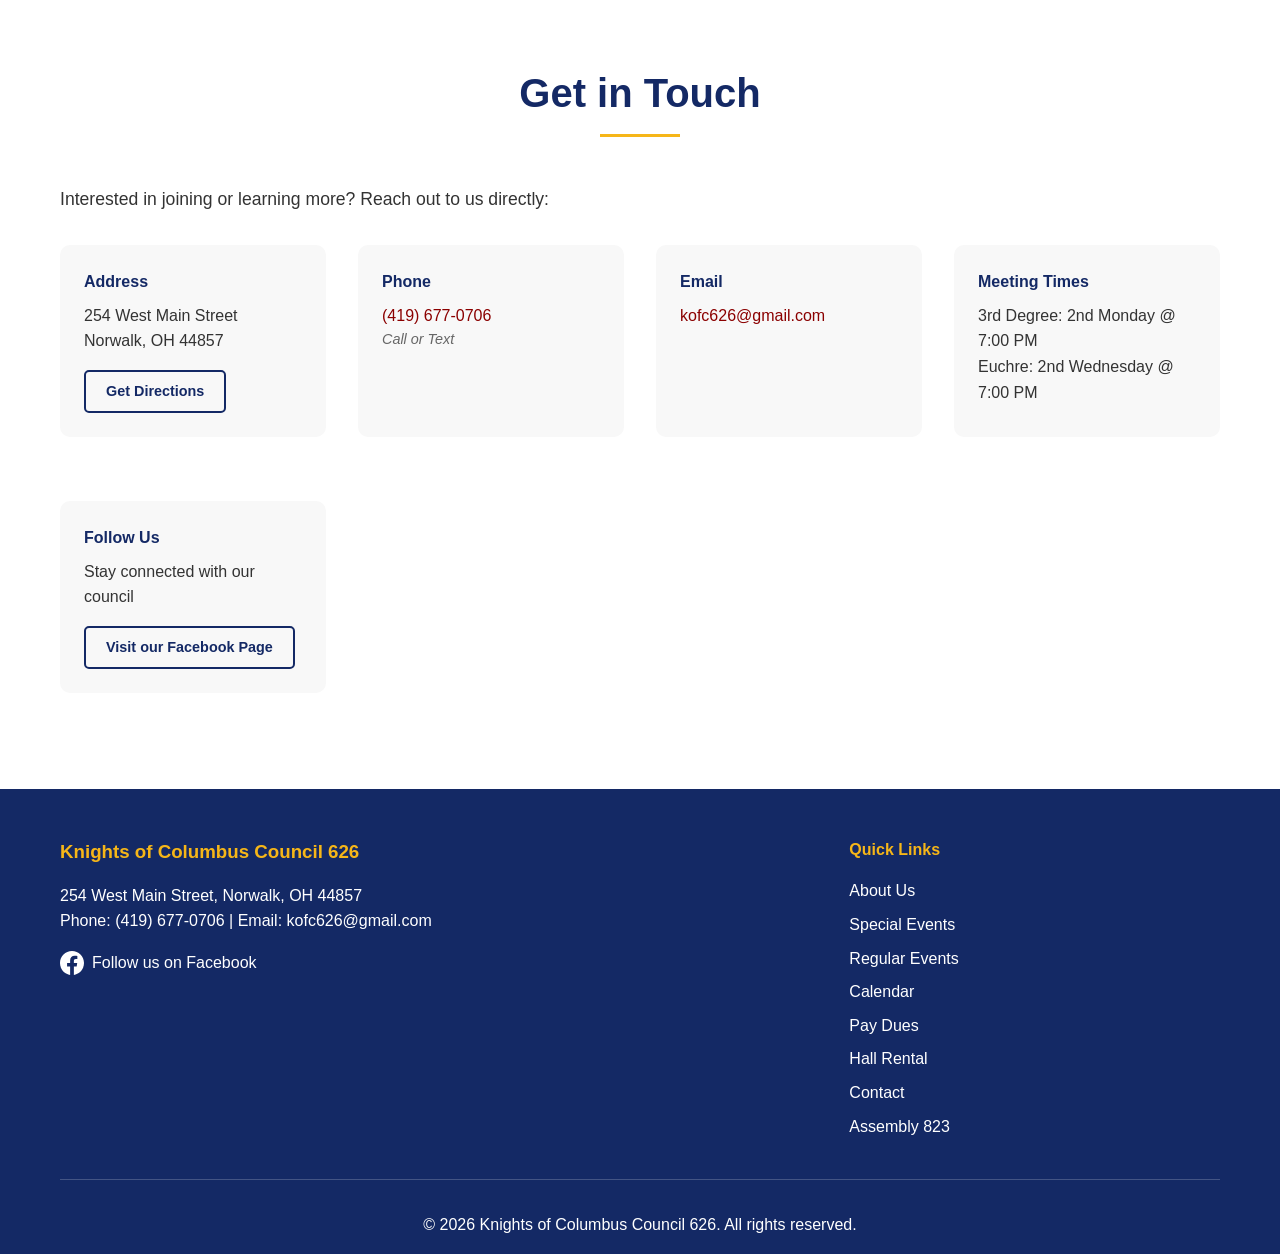
==== commit 267bb3b0: "index.html Add change to poker game and closed days of social counter" ====
--- a/index.html
+++ b/index.html
@@ -192,6 +192,7 @@
                     <h3>Monthly Texas Hold 'em Tournament</h3>
                     <div class="event-details">
                         <p><strong>When:</strong> Last Wednesday of each month</p>
+						<p class="flashing-text" style="color: red">November 25th event MOVED TO December 2nd</strong></p>
                         <p><strong>Time:</strong> 6:45 PM registration<br>
                         7:00 PM cards fly</p>
                         <p><strong>Entry Fee:</strong> $20 buy-in, plus an optional $5 donation for bonus chips</p>
@@ -202,7 +203,8 @@
                     <h3>Norwalk Social Counter</h3>
                     <div class="event-details">
                         <p>Our social club for members</p>
-                        <p><strong>Hours:</strong> Monday - Friday, 3:00 PM - 9:00 PM - <strong>CLOSED 11/25-26/2026</strong></p>
+                        <p><strong>Hours:</strong> Monday - Friday, 3:00 PM - 9:00 PM"</p>
+						<p class="flashing-text" style="color: red">CLOSED 11/25-26/2026</p>
                         <p><strong>Open to:</strong> Knights and Social Counter members</p>
                         <p>A great place to gather and socialize</p>
                     </div>
--- a/styles.css
+++ b/styles.css
@@ -776,4 +776,13 @@
         width: 100%;
         max-width: 300px;
     }
+}
+@keyframes flash {
+    0% { opacity: 1; }
+    50% { opacity: 0; }
+    100% { opacity: 1; }
+}
+ 
+.flashing-text {
+    animation: flash 1s infinite;
 }
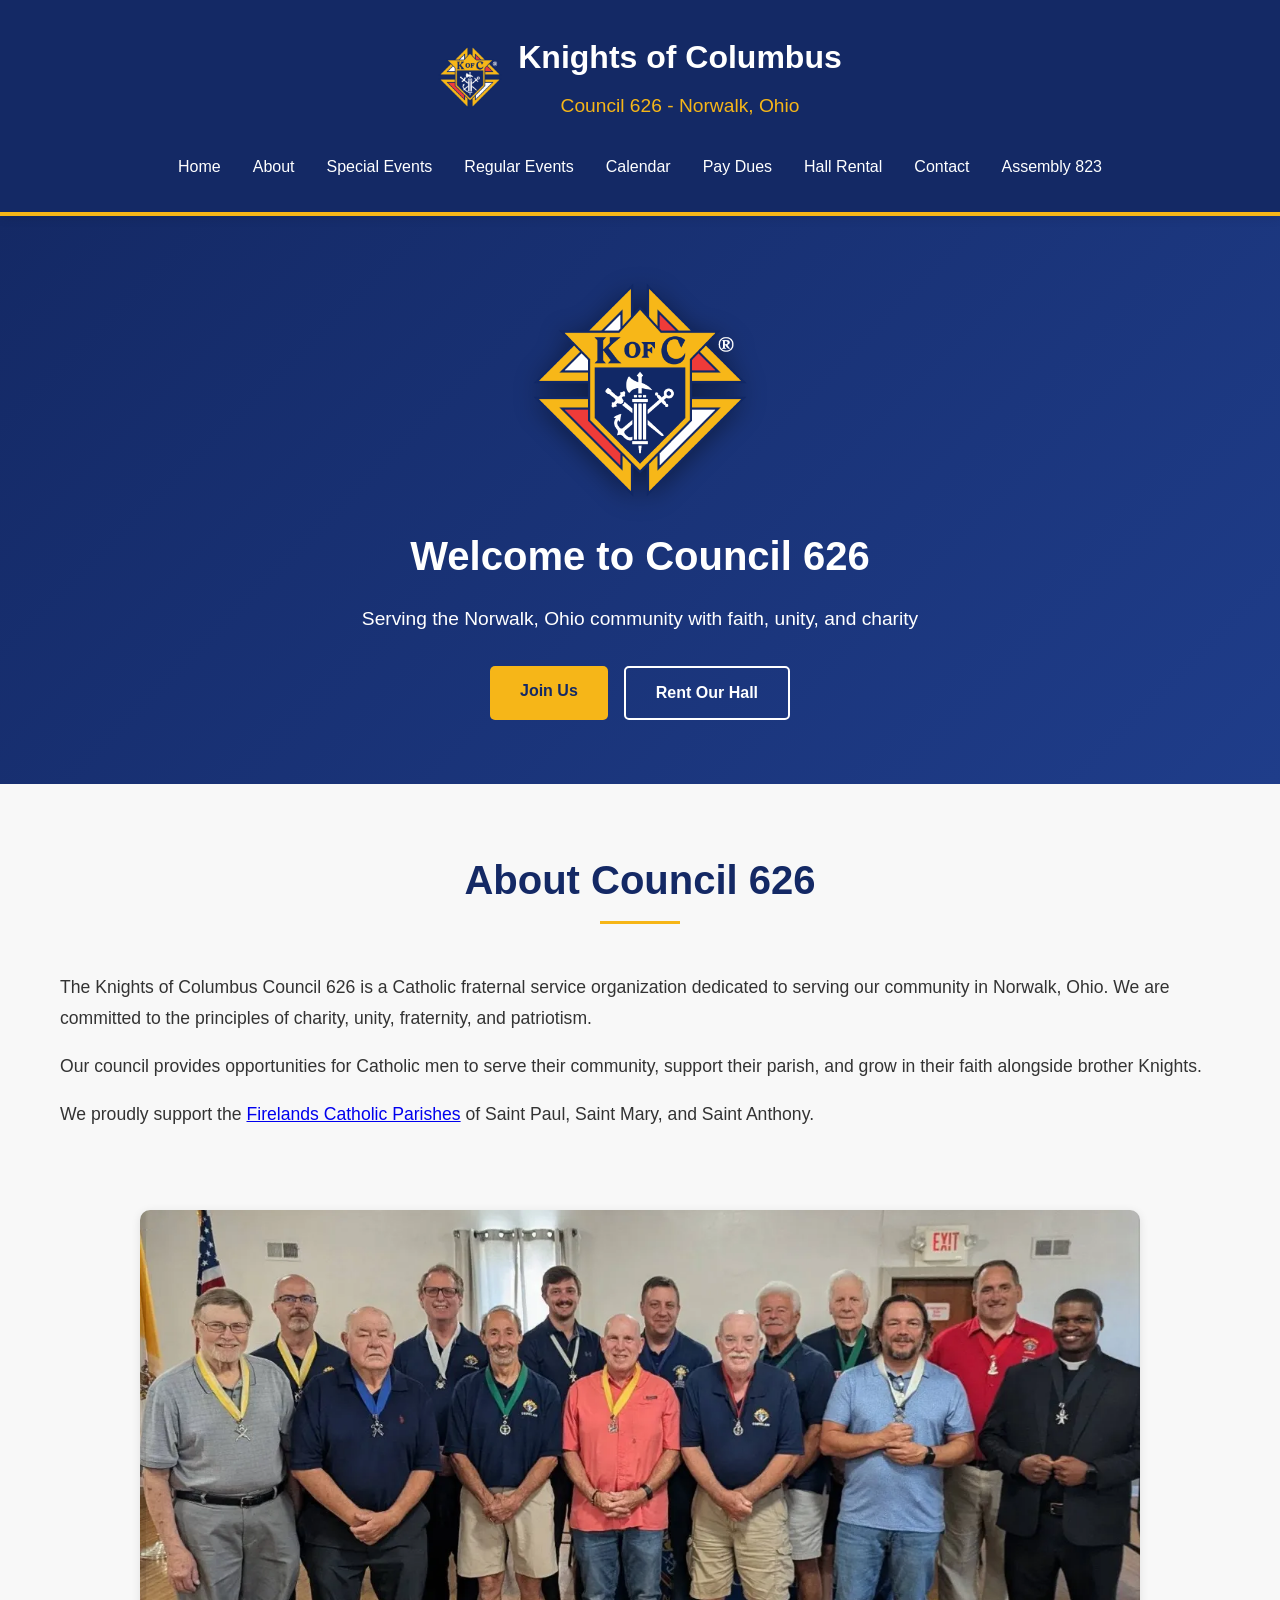
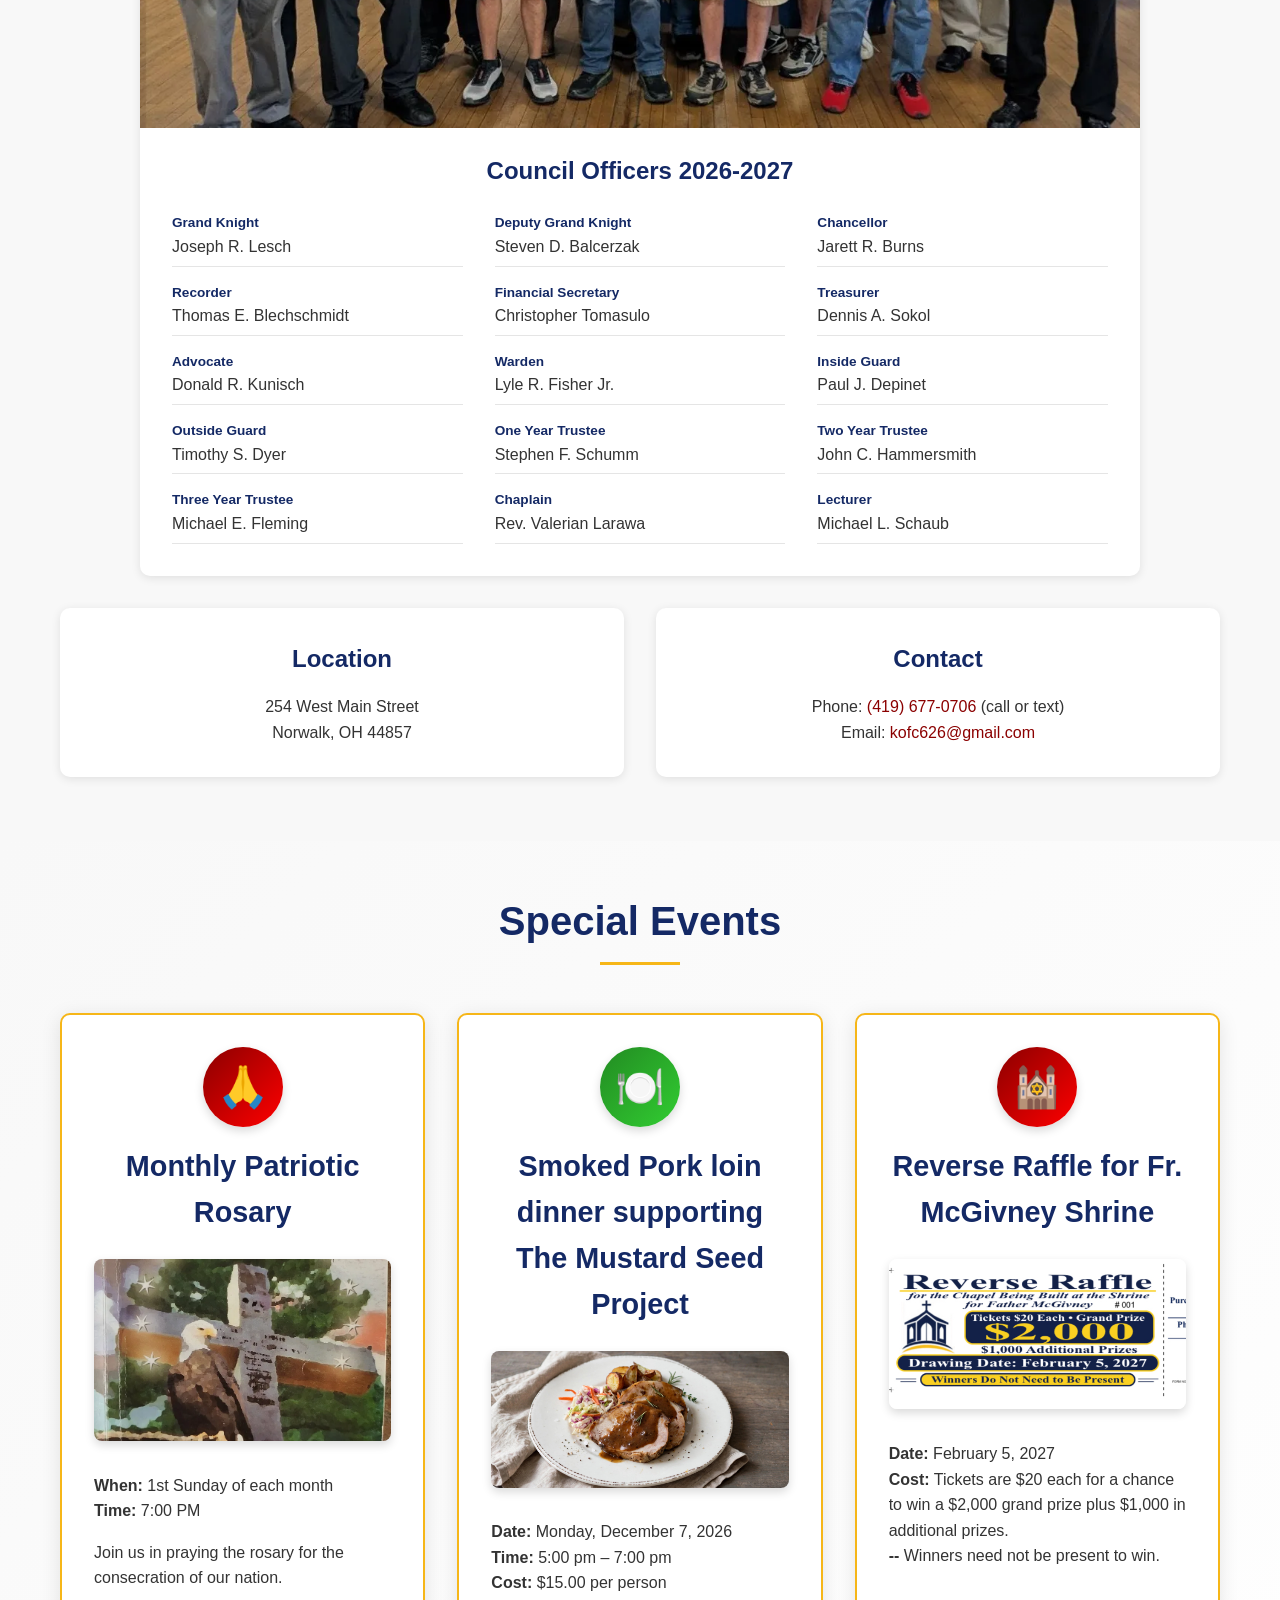
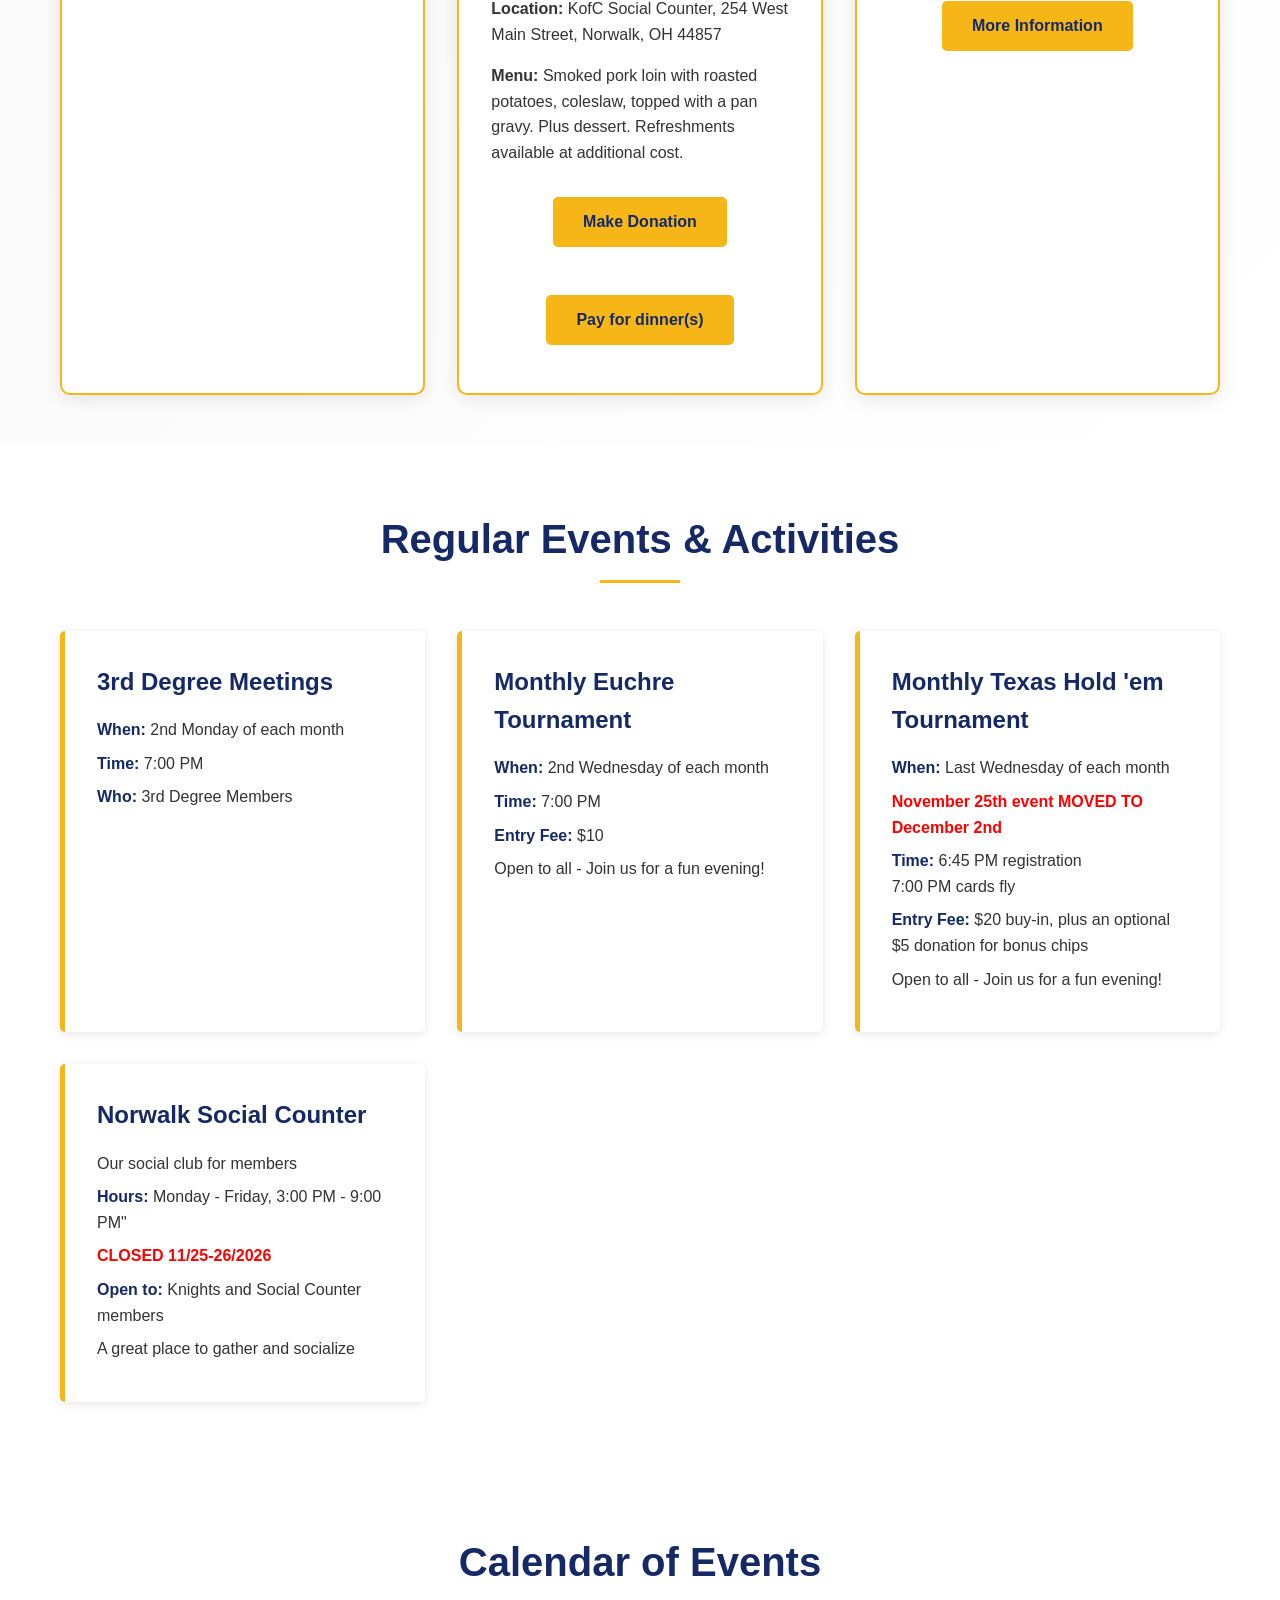
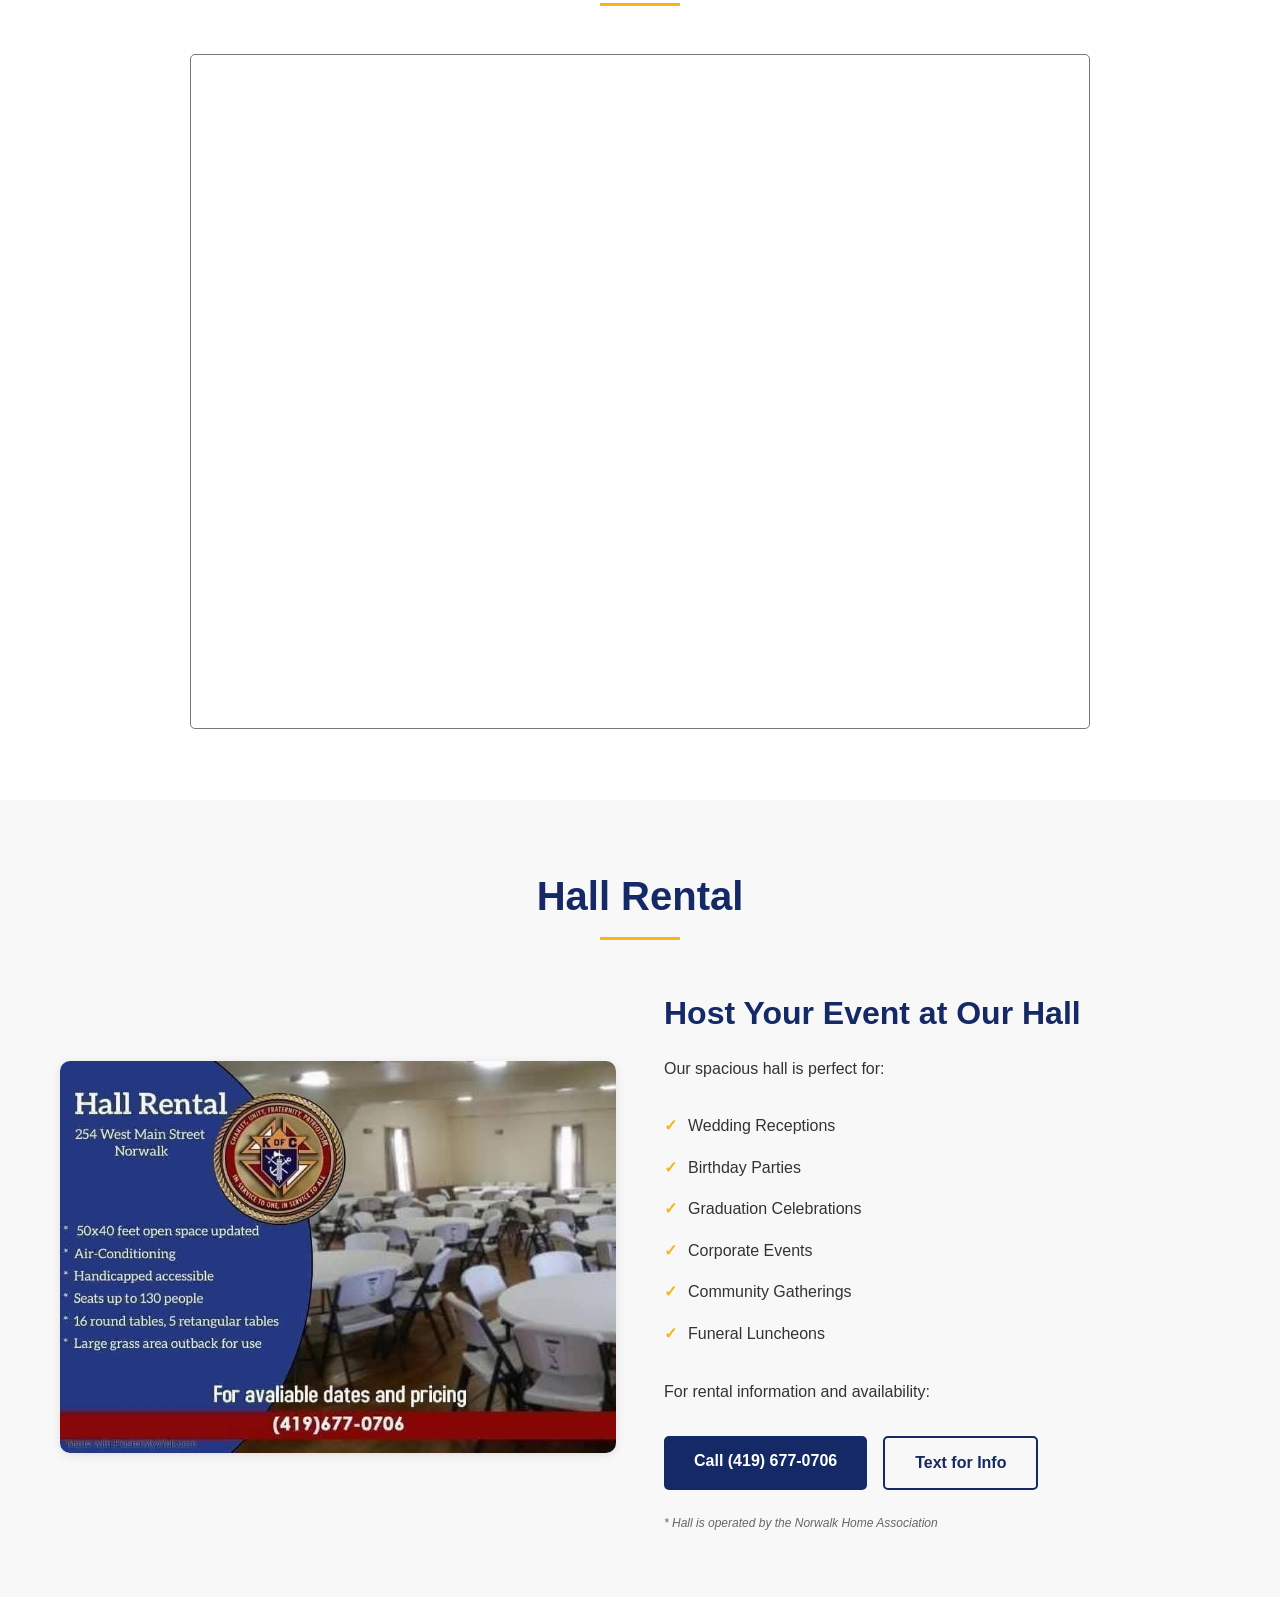
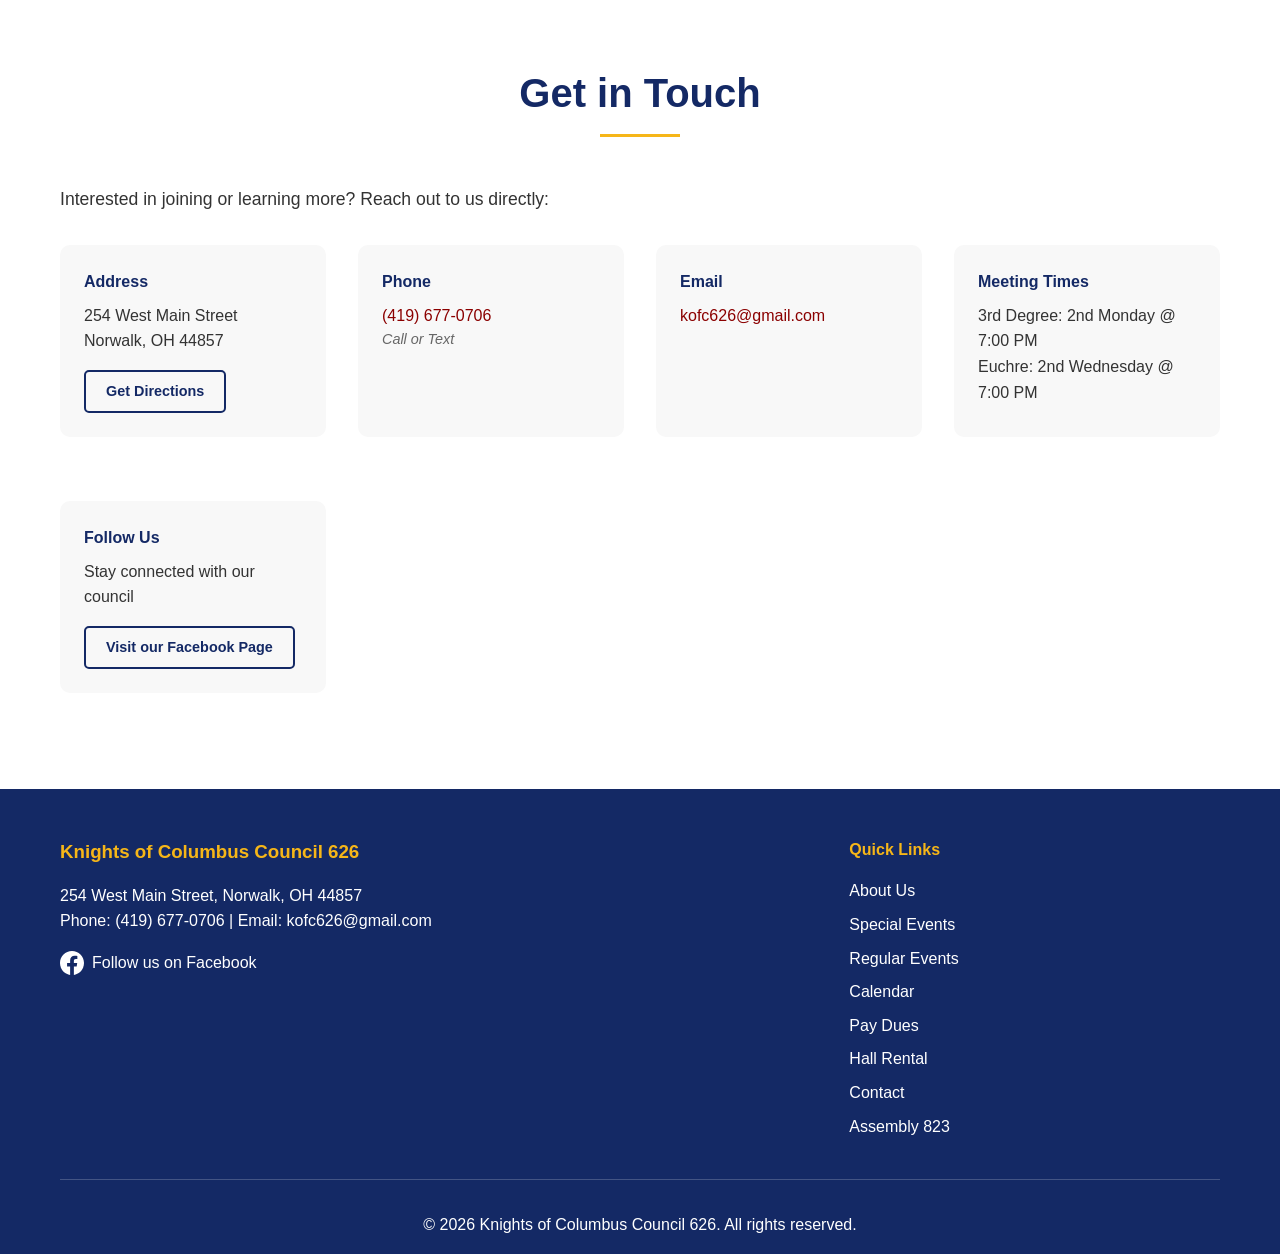
==== commit e2d9d94a: "updated index.html for Poker and counter hours" ====
--- a/index.html
+++ b/index.html
@@ -192,7 +192,7 @@
                     <h3>Monthly Texas Hold 'em Tournament</h3>
                     <div class="event-details">
                         <p><strong>When:</strong> Last Wednesday of each month</p>
-						<p class="flashing-text" style="color: red">November 25th event MOVED TO December 2nd</strong></p>
+						<p class="flashing-text" style="color: red"><b>November 25th event MOVED TO December 2nd</b></p>
                         <p><strong>Time:</strong> 6:45 PM registration<br>
                         7:00 PM cards fly</p>
                         <p><strong>Entry Fee:</strong> $20 buy-in, plus an optional $5 donation for bonus chips</p>
@@ -204,7 +204,7 @@
                     <div class="event-details">
                         <p>Our social club for members</p>
                         <p><strong>Hours:</strong> Monday - Friday, 3:00 PM - 9:00 PM"</p>
-						<p class="flashing-text" style="color: red">CLOSED 11/25-26/2026</p>
+						<p class="flashing-text" style="color: red"><b>CLOSED 11/25-26/2026</b></p>
                         <p><strong>Open to:</strong> Knights and Social Counter members</p>
                         <p>A great place to gather and socialize</p>
                     </div>
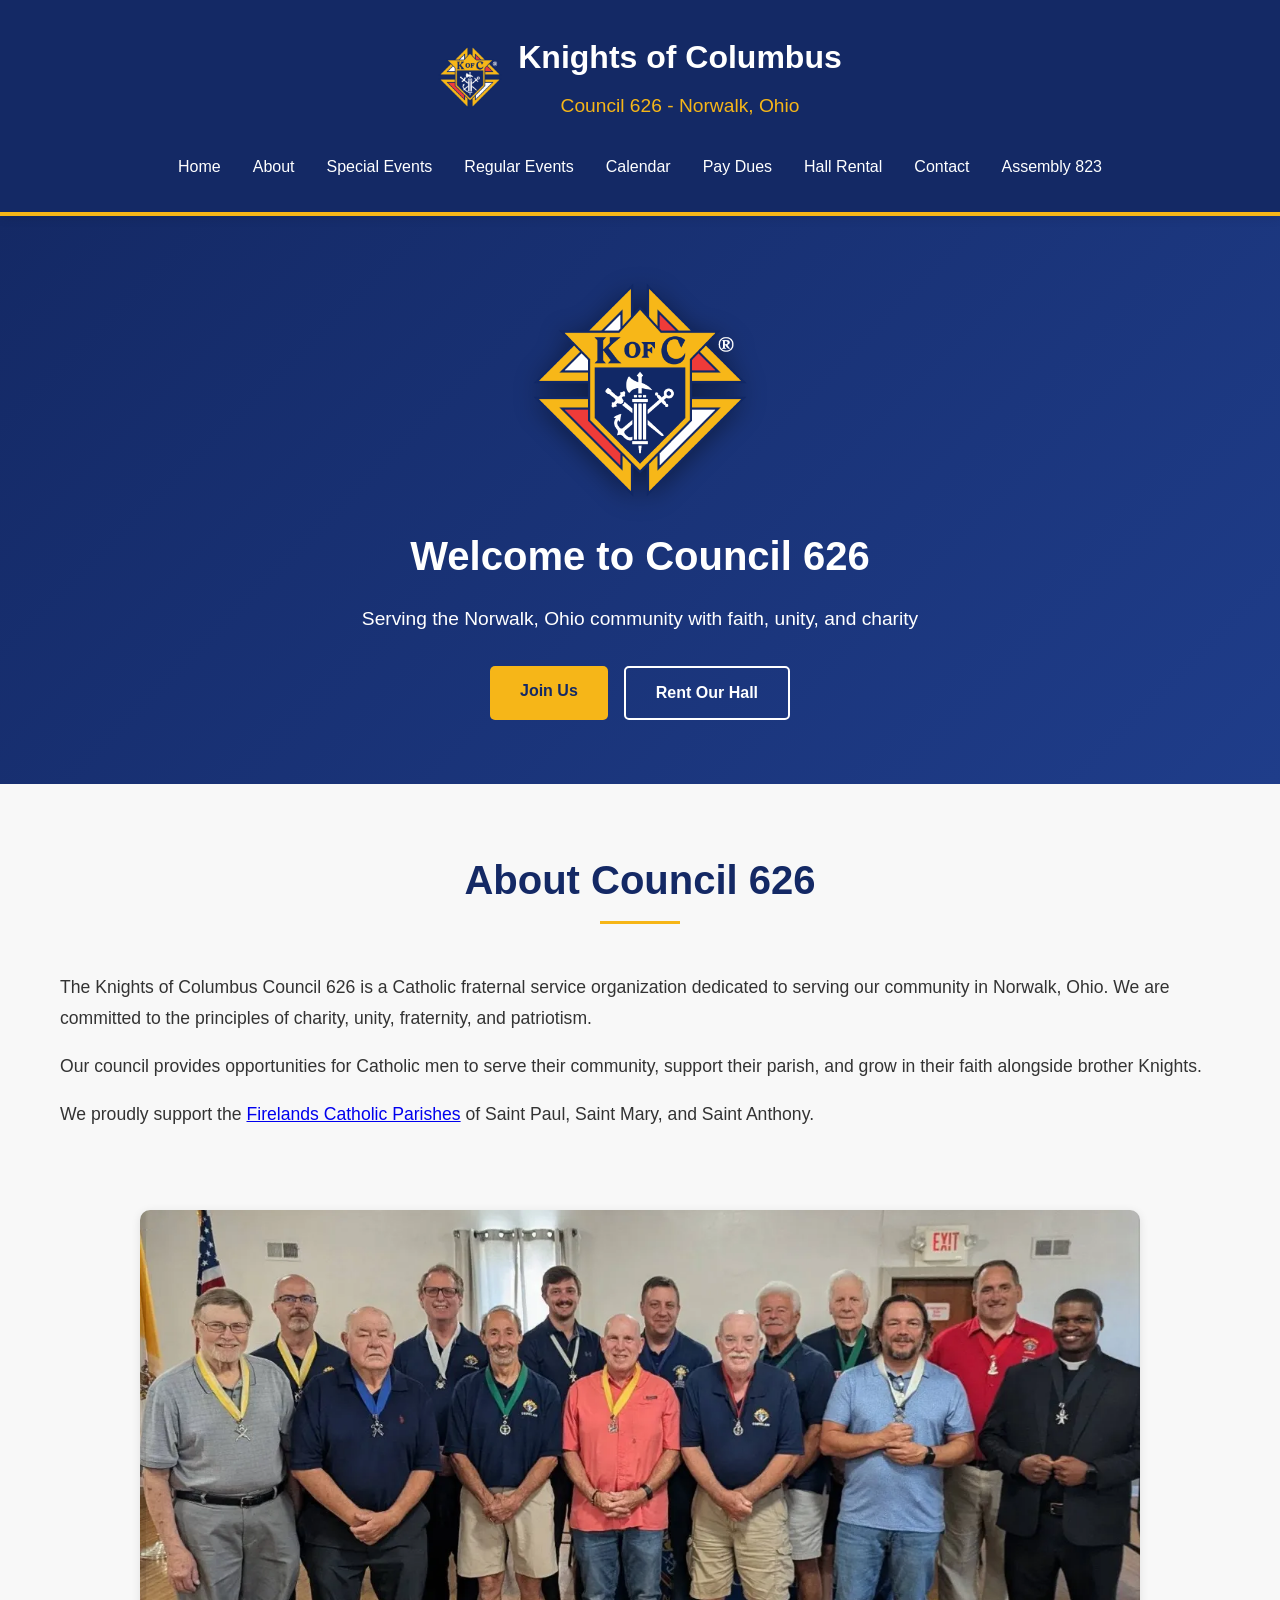
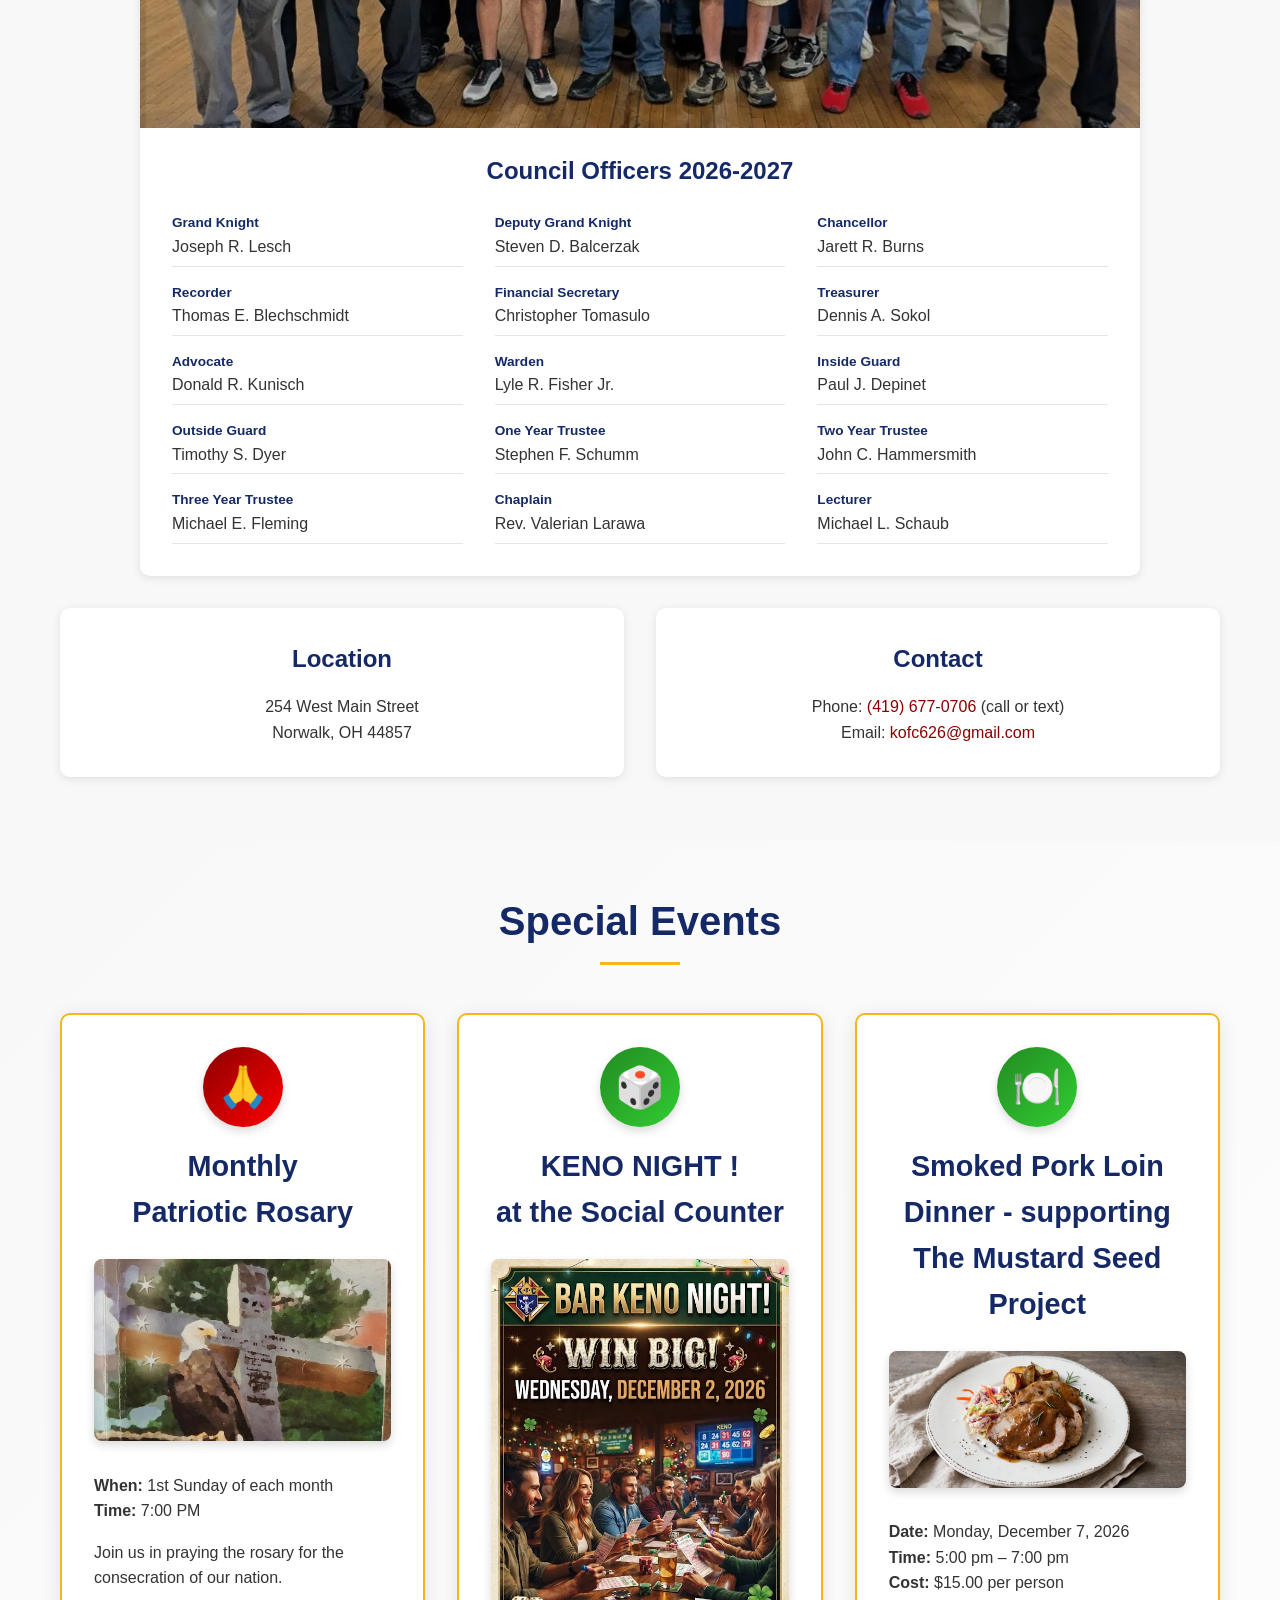
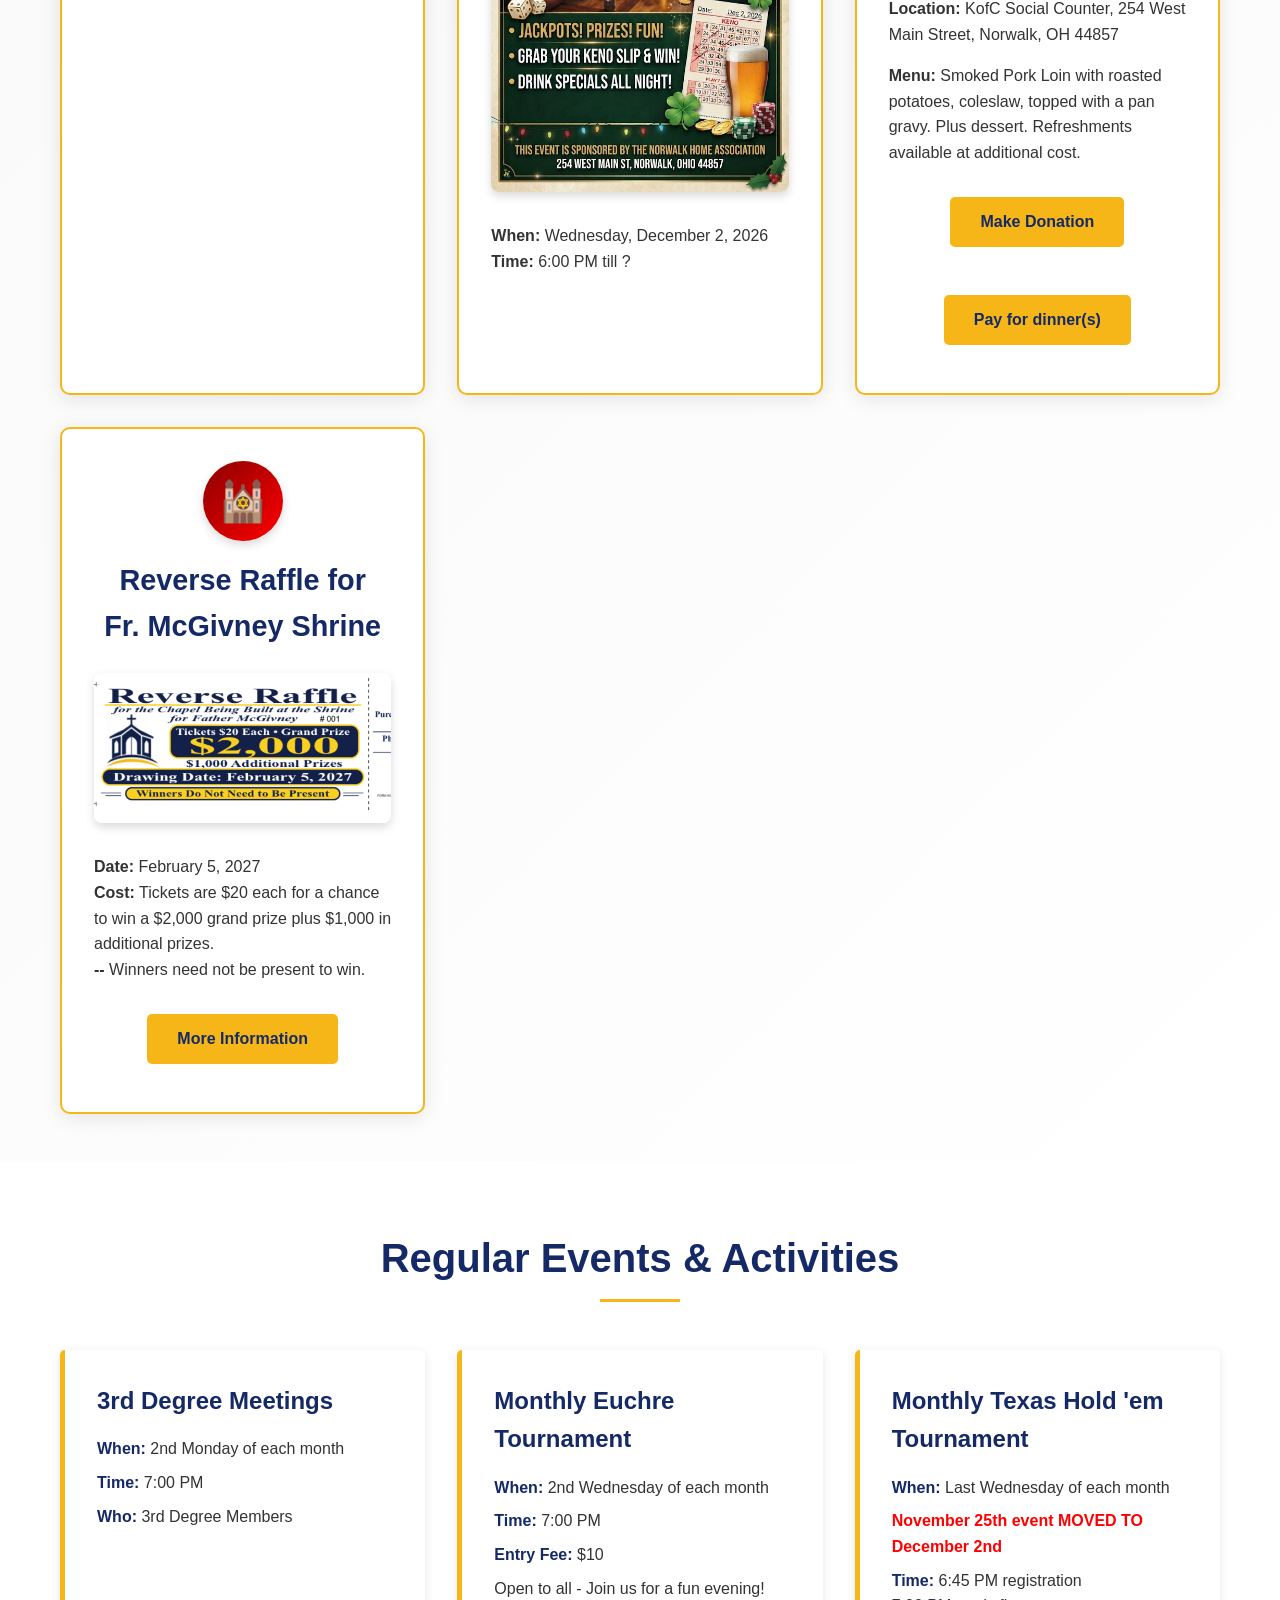
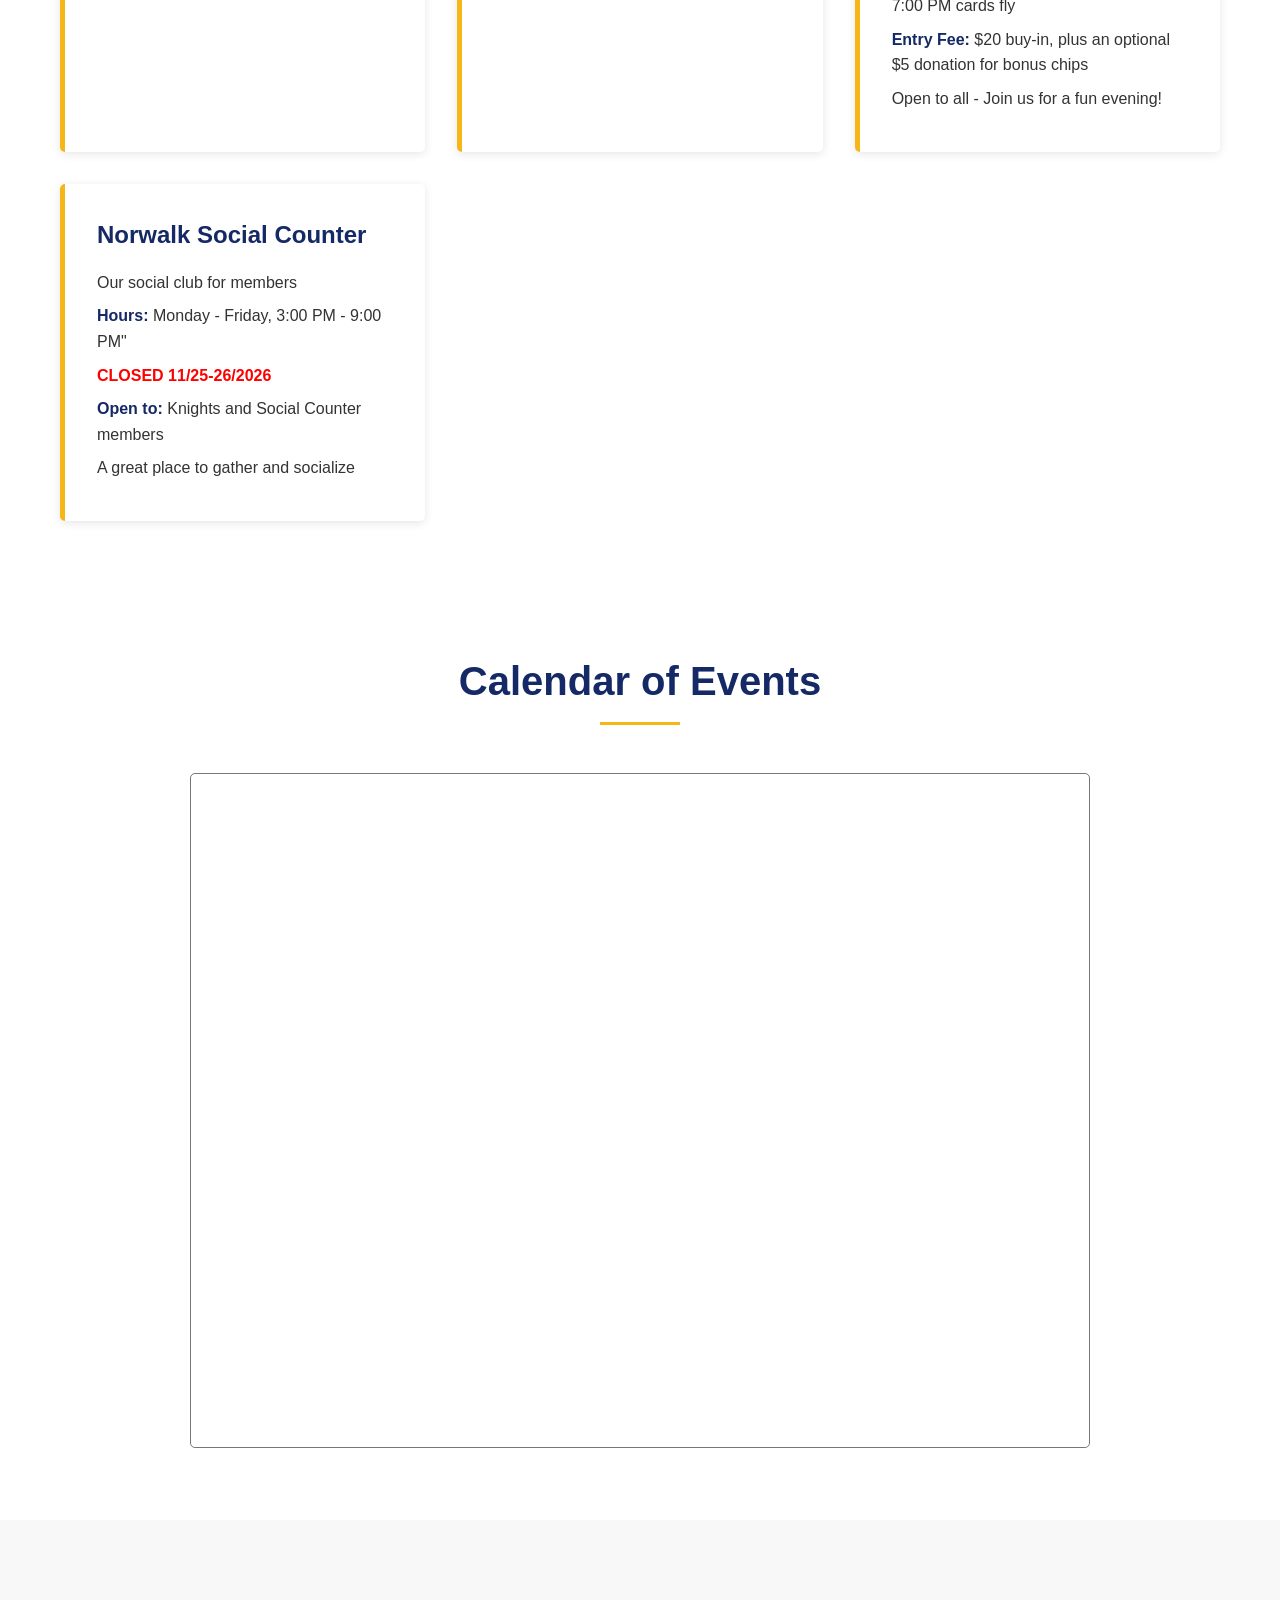
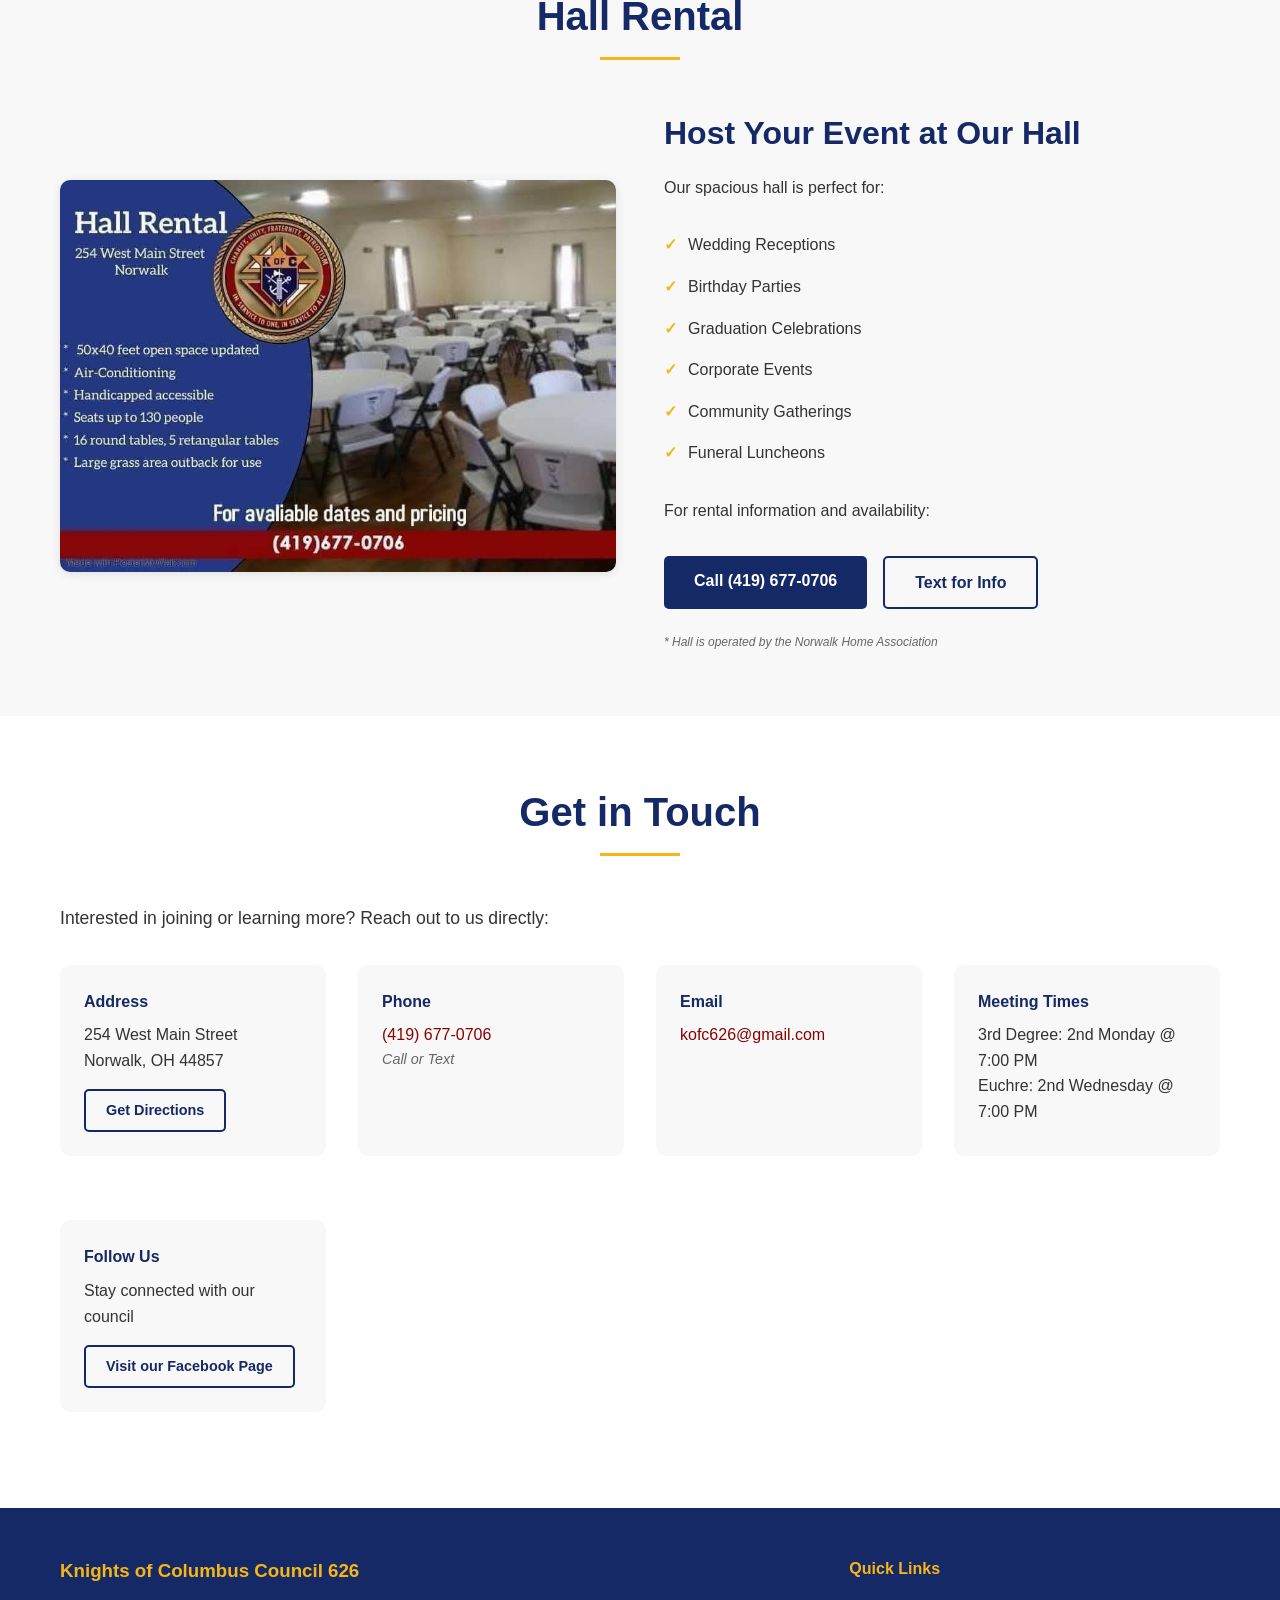
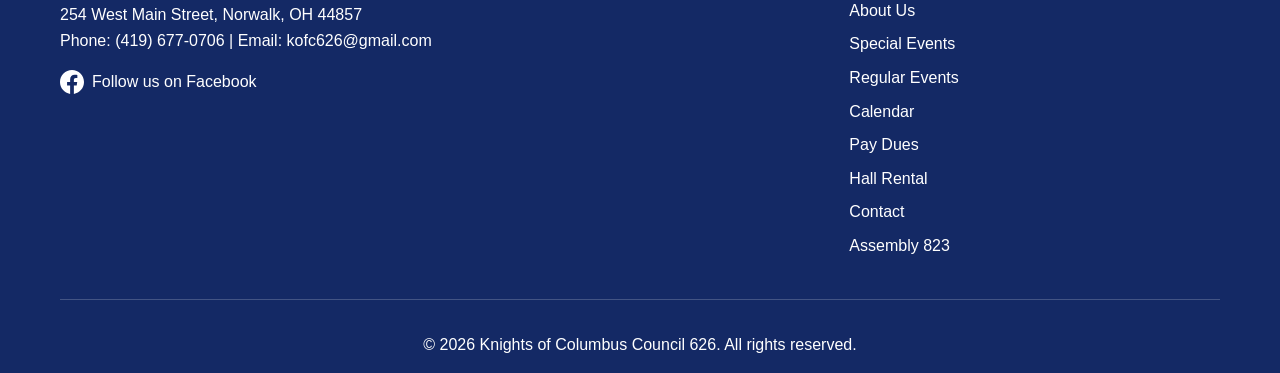
==== commit 0c6c927c: "updated index.htm Added keno night to events" ====
--- a/index.html
+++ b/index.html
@@ -104,12 +104,12 @@
         <div class="container">
             <h2>Special Events</h2>
             <div class="special-events-grid">
-			<!--  icons - food 🍽️     football 🏈      prayers 🙏     running 🏃    feet  👣          -->
+			<!--  icons - food 🍽️     football 🏈      prayers 🙏     running 🏃    feet  👣   dice 🎲         -->
             <!-- --------------------------event #3 -->
                 <div class="special-event-card">
                     <h3>
                         <span class="event-icon prayer">🙏</span>
-                        Monthly Patriotic Rosary
+                        Monthly<br> Patriotic Rosary</br>
                     </h3>
                     <div class="event-image">
                         <img src="patriotic-rosary.webp" alt="Monthly Patriotic Rosary — Prayer for the Consecration of Our Nation" loading="lazy">
@@ -118,13 +118,26 @@
                     <strong>Time:</strong> 7:00 PM</p>
 
                     <p>Join us in praying the rosary for the consecration of our nation.</p>
+                </div>
+            <!-- --------------------------end event #3 -->
+			<!-- --------------------------event #3 -->
+                <div class="special-event-card">
+                    <h3>
+                        <span class="event-icon food">🎲</span>
+                        KENO NIGHT ! <br>at the Social Counter</br>
+                    </h3>
+                    <div class="event-image">
+                        <img src="images/keno.jpg" alt="Special KENO Night" loading="lazy">
+                    </div>
+                    <p><strong>When:</strong> Wednesday, December 2, 2026<br>
+                    <strong>Time:</strong> 6:00 PM till ?</p>
                 </div>
             <!-- --------------------------end event #3 -->
             <!-- --------------------------event #2  -->
                 <div class="special-event-card">
                     <h3>
                         <span class="event-icon food">🍽️</span>
-                        Smoked Pork loin dinner supporting The Mustard Seed Project
+                        Smoked Pork Loin Dinner - supporting The Mustard Seed Project
                     </h3>
                     <div class="event-image">
                         <img src="images/porkloindinner.jpg" alt="Smoked Pork loin dinner to support the Mustard Seed Project" loading="lazy">
@@ -134,7 +147,7 @@
                     <strong>Cost:</strong> $15.00 per person<br>
                     <strong>Location:</strong> KofC Social Counter, 254 West Main Street, Norwalk, OH 44857</p>
 
-                    <p><strong>Menu:</strong> Smoked pork loin with roasted potatoes, coleslaw, topped with a pan gravy. Plus dessert. Refreshments available at additional cost.</p>
+                    <p><strong>Menu:</strong> Smoked Pork Loin with roasted potatoes, coleslaw, topped with a pan gravy. Plus dessert. Refreshments available at additional cost.</p>
  
 					<div class="event-actions">
                         <a href="https://buy.stripe.com/fZu9AUb5539cfOO4Nh2kw0L" target="_blank" class="btn btn-primary">Make Donation</a>
@@ -149,7 +162,7 @@
                 <div class="special-event-card">
                     <h3>
                         <span class="event-icon prayer">🕍</span>
-                        Reverse Raffle for Fr. McGivney Shrine
+                        Reverse Raffle for<br> Fr. McGivney Shrine</br>
                     </h3>
                     <div class="event-image">
                         <img src="images/ReverseRaffle.jpg" alt="Reverse Raffle for Fr. McGivney Shrine at Sowerful Mother Shrine" loading="lazy">
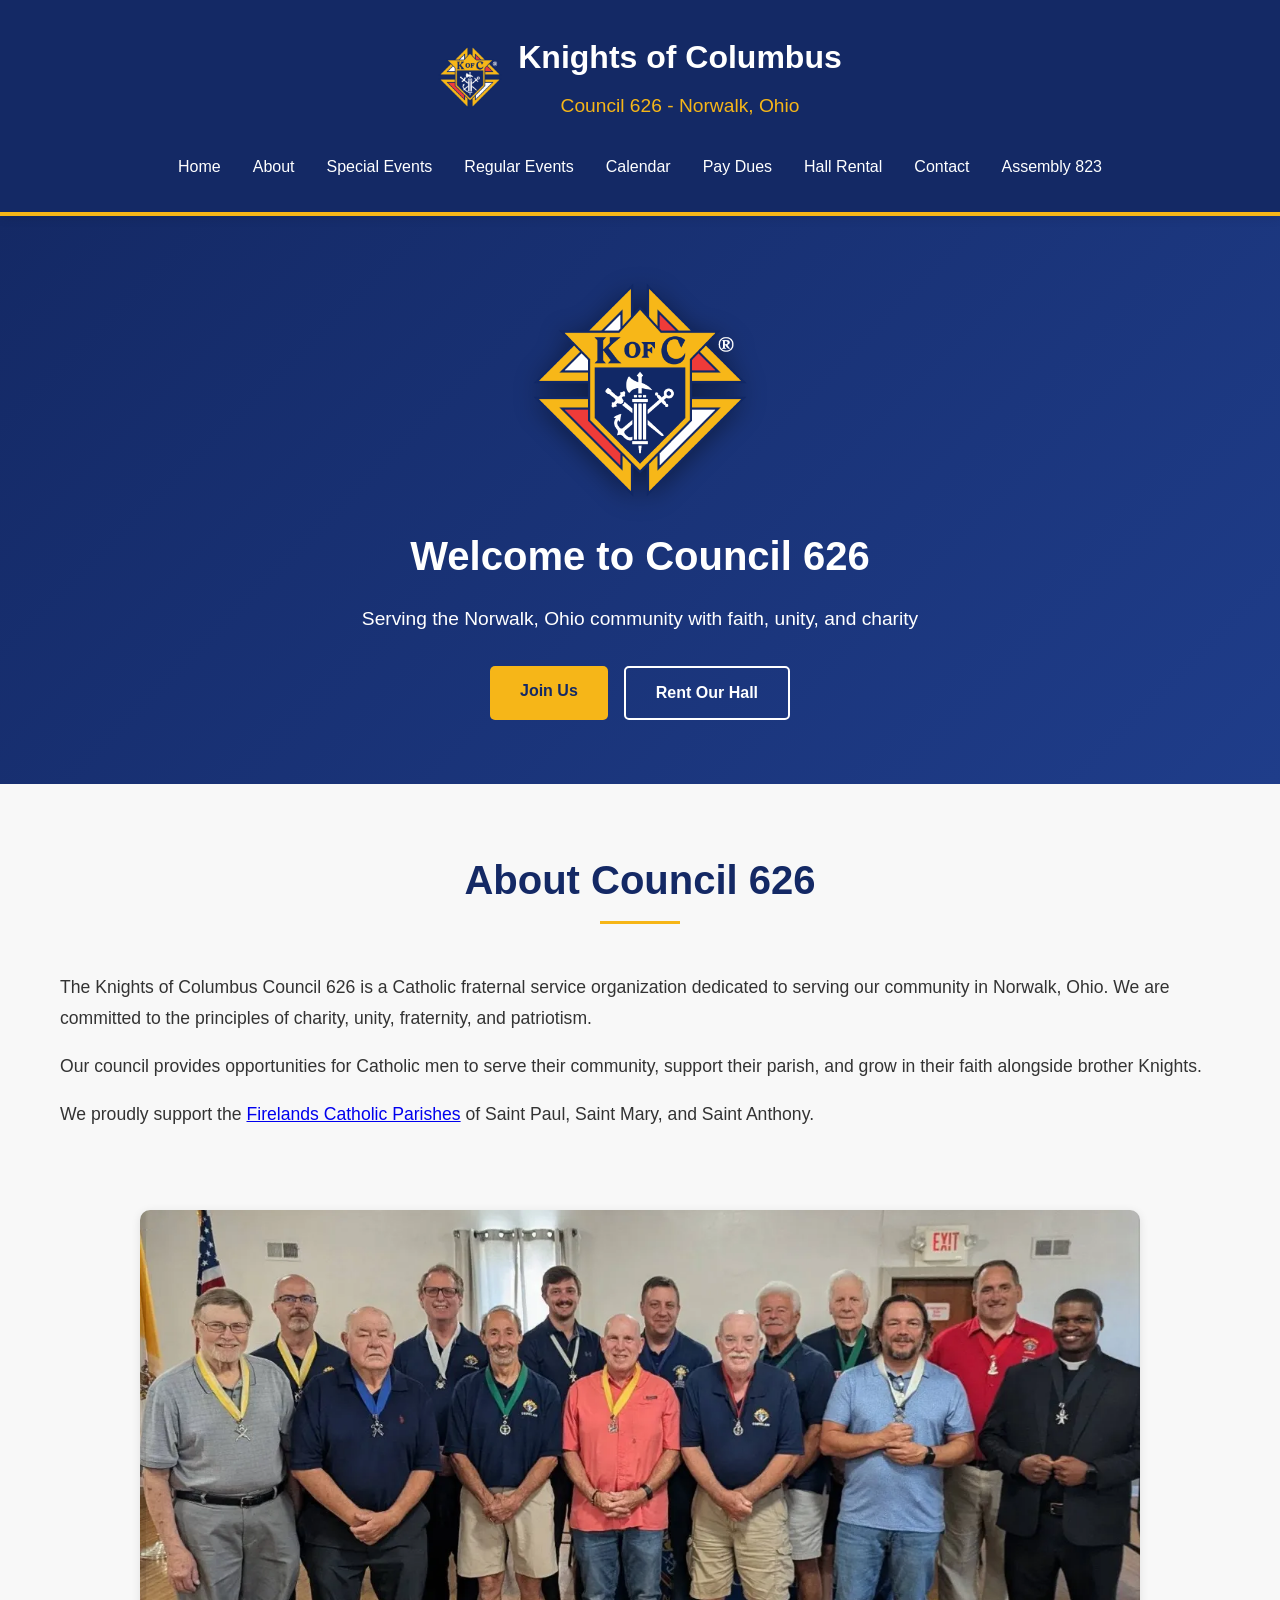
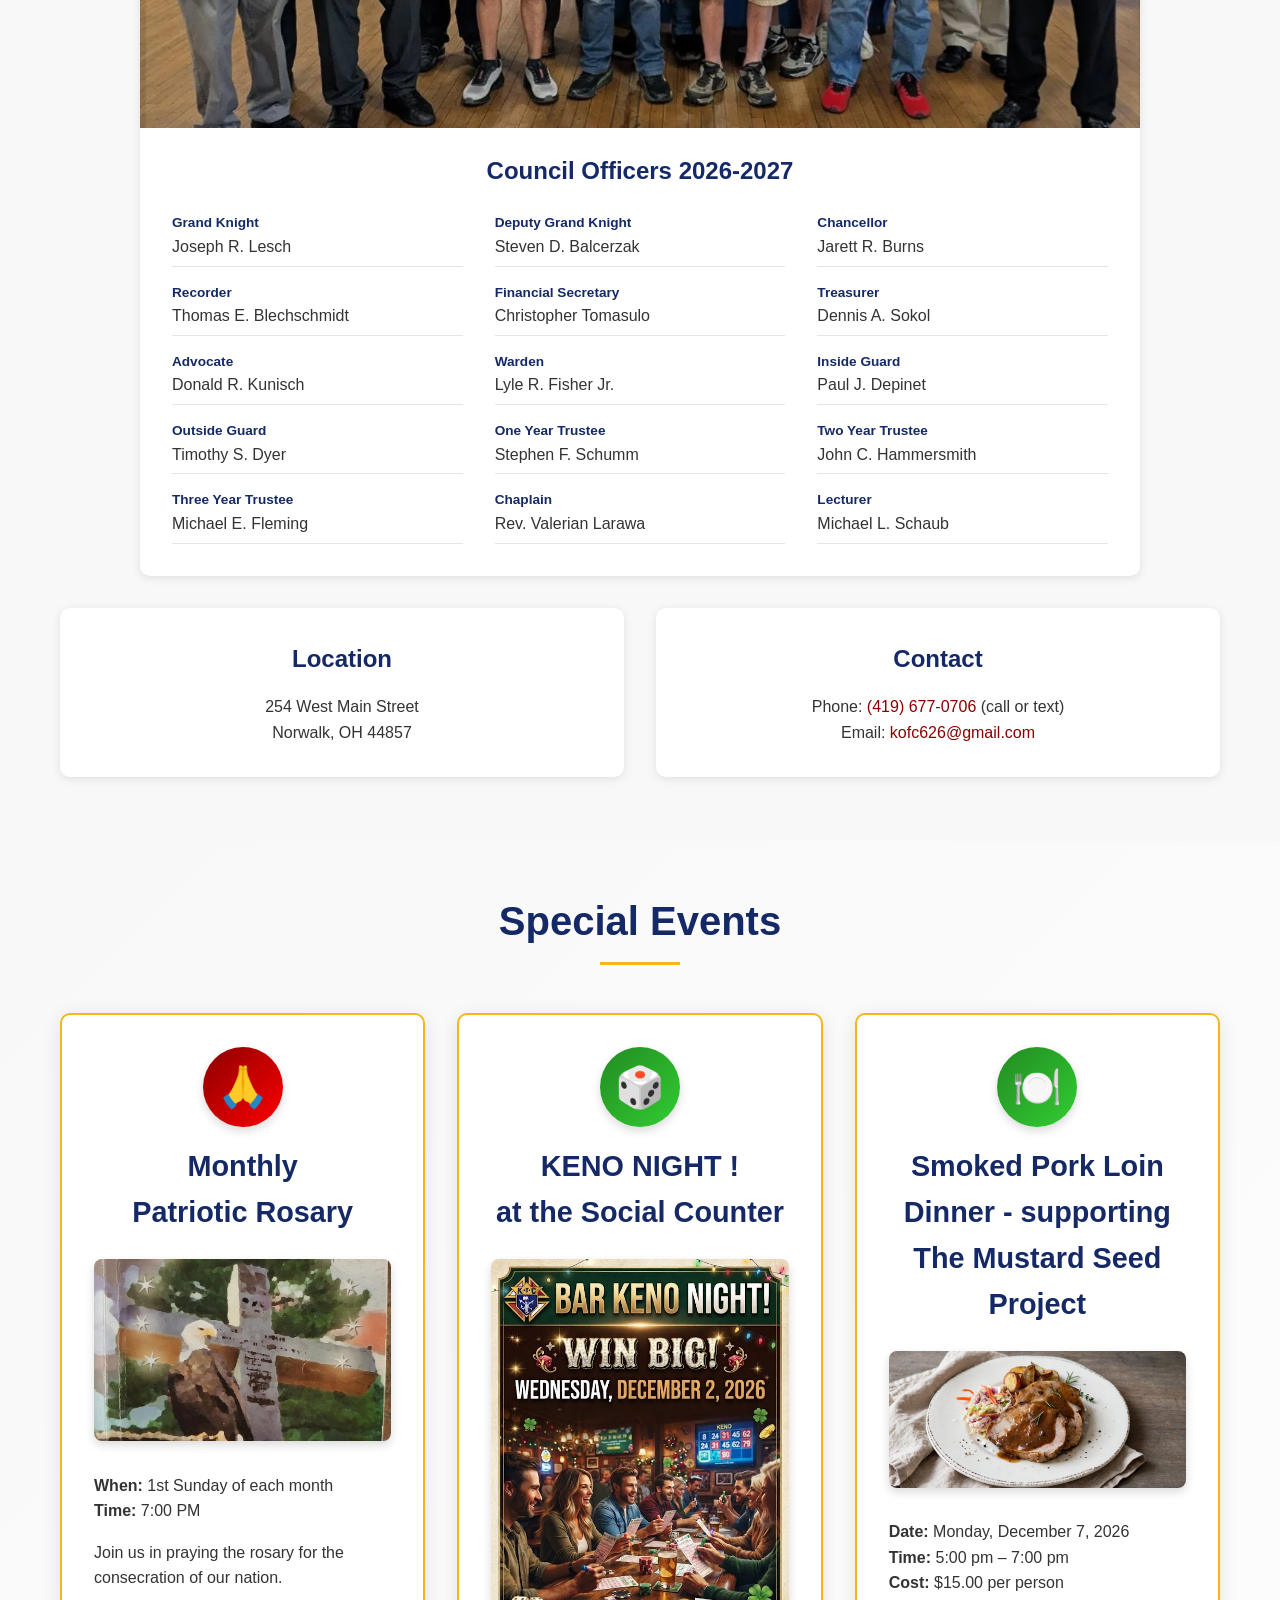
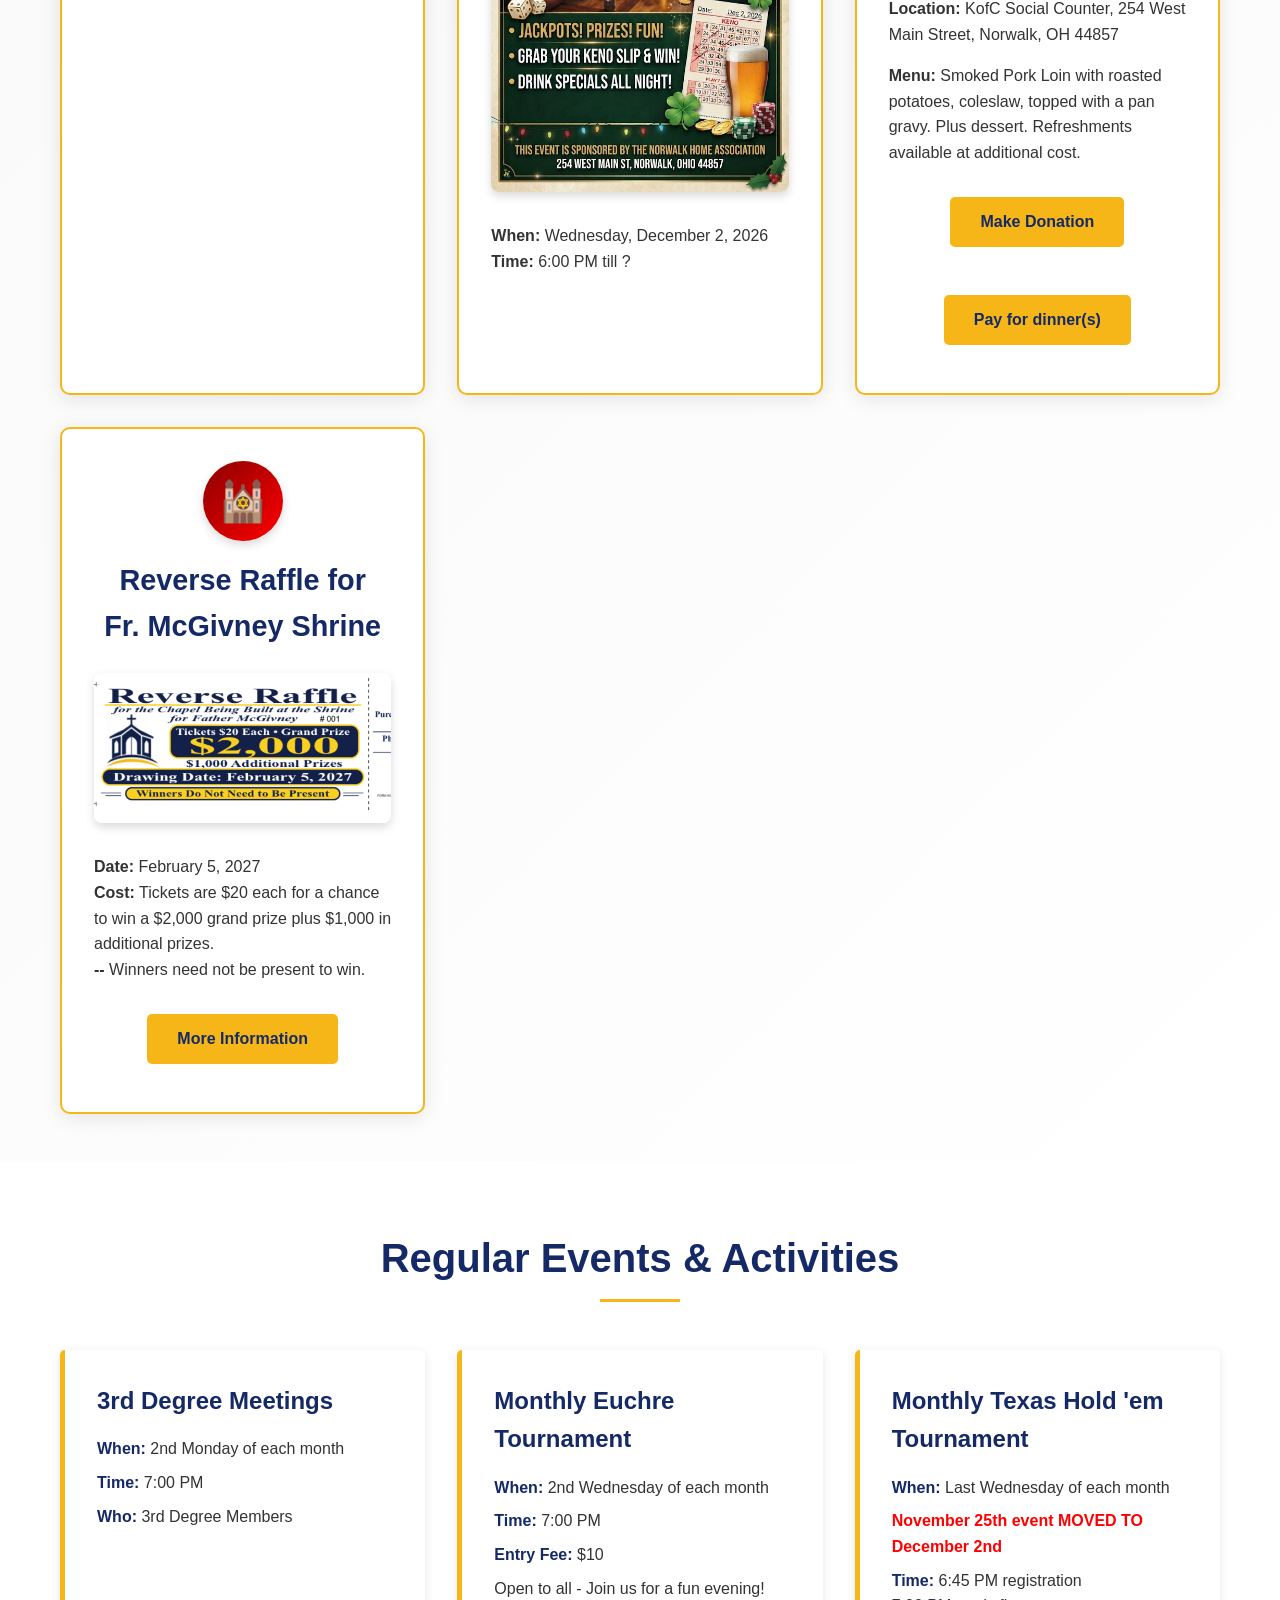
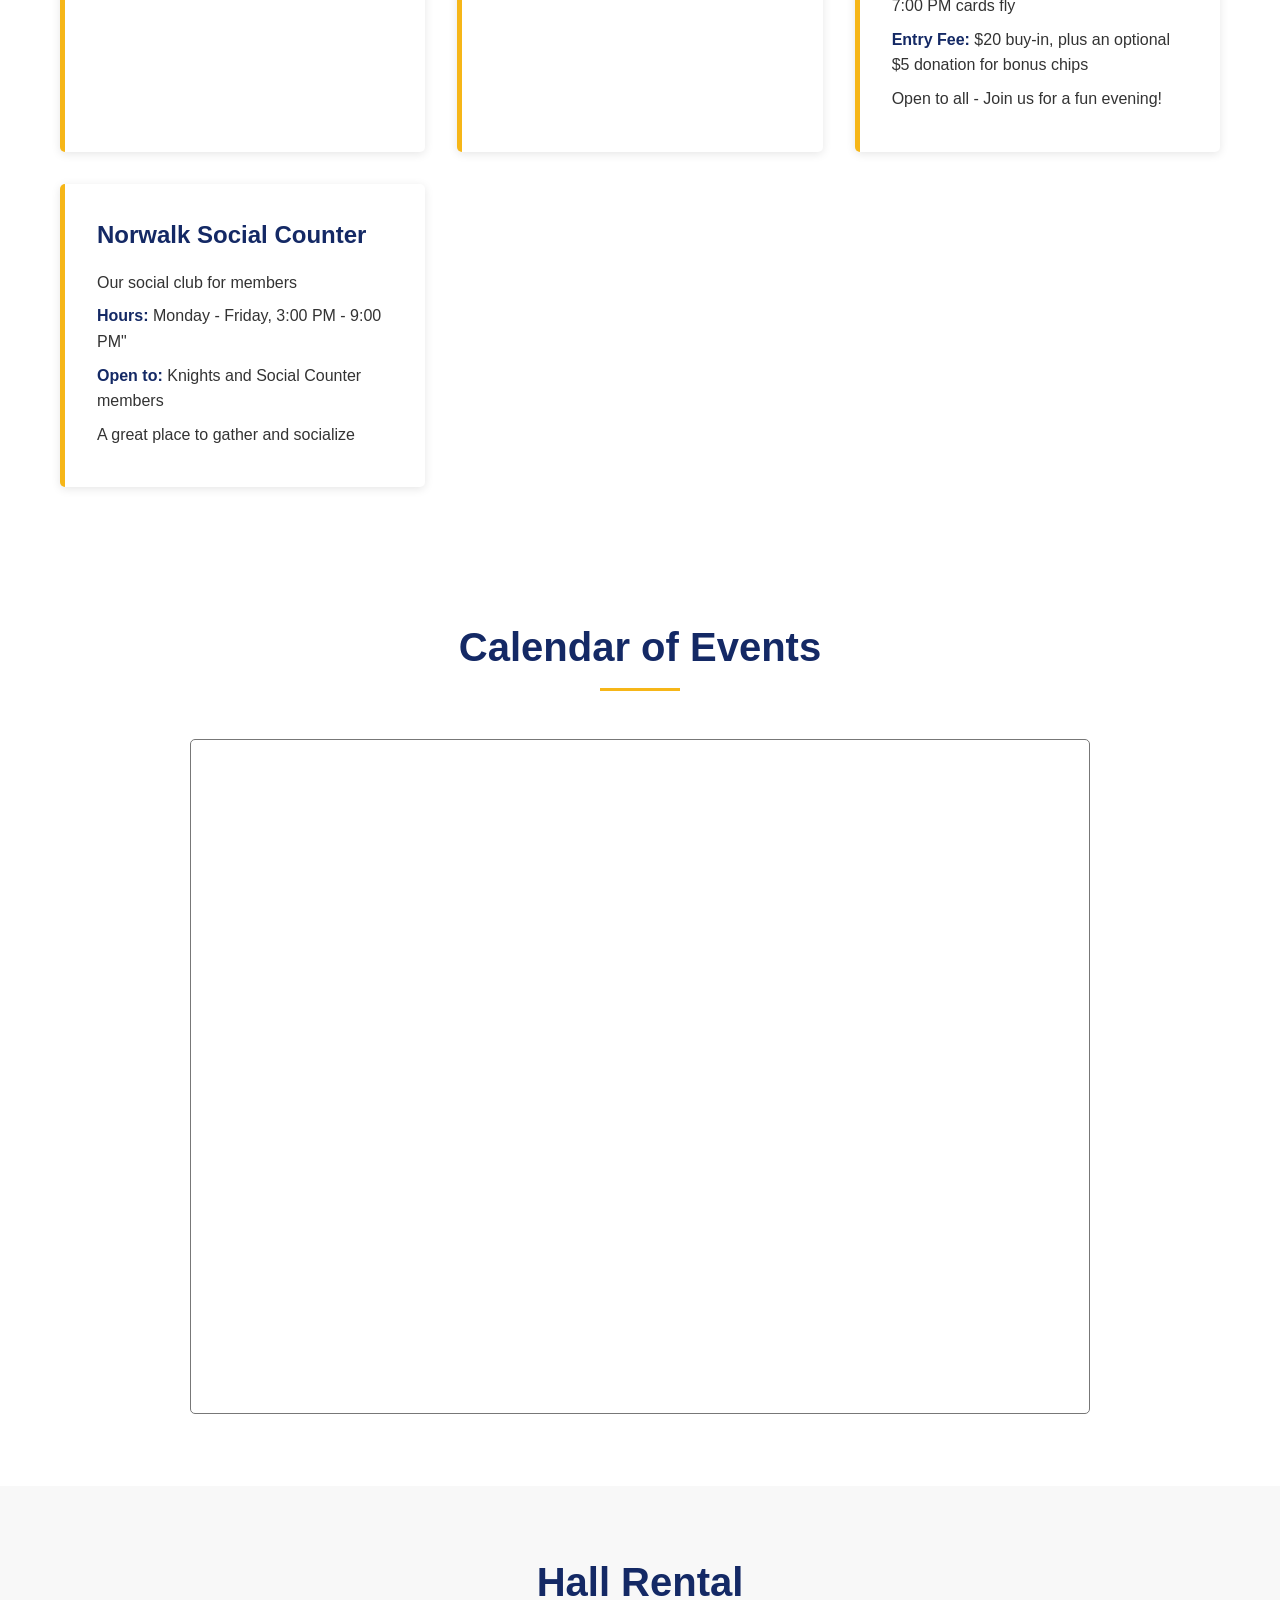
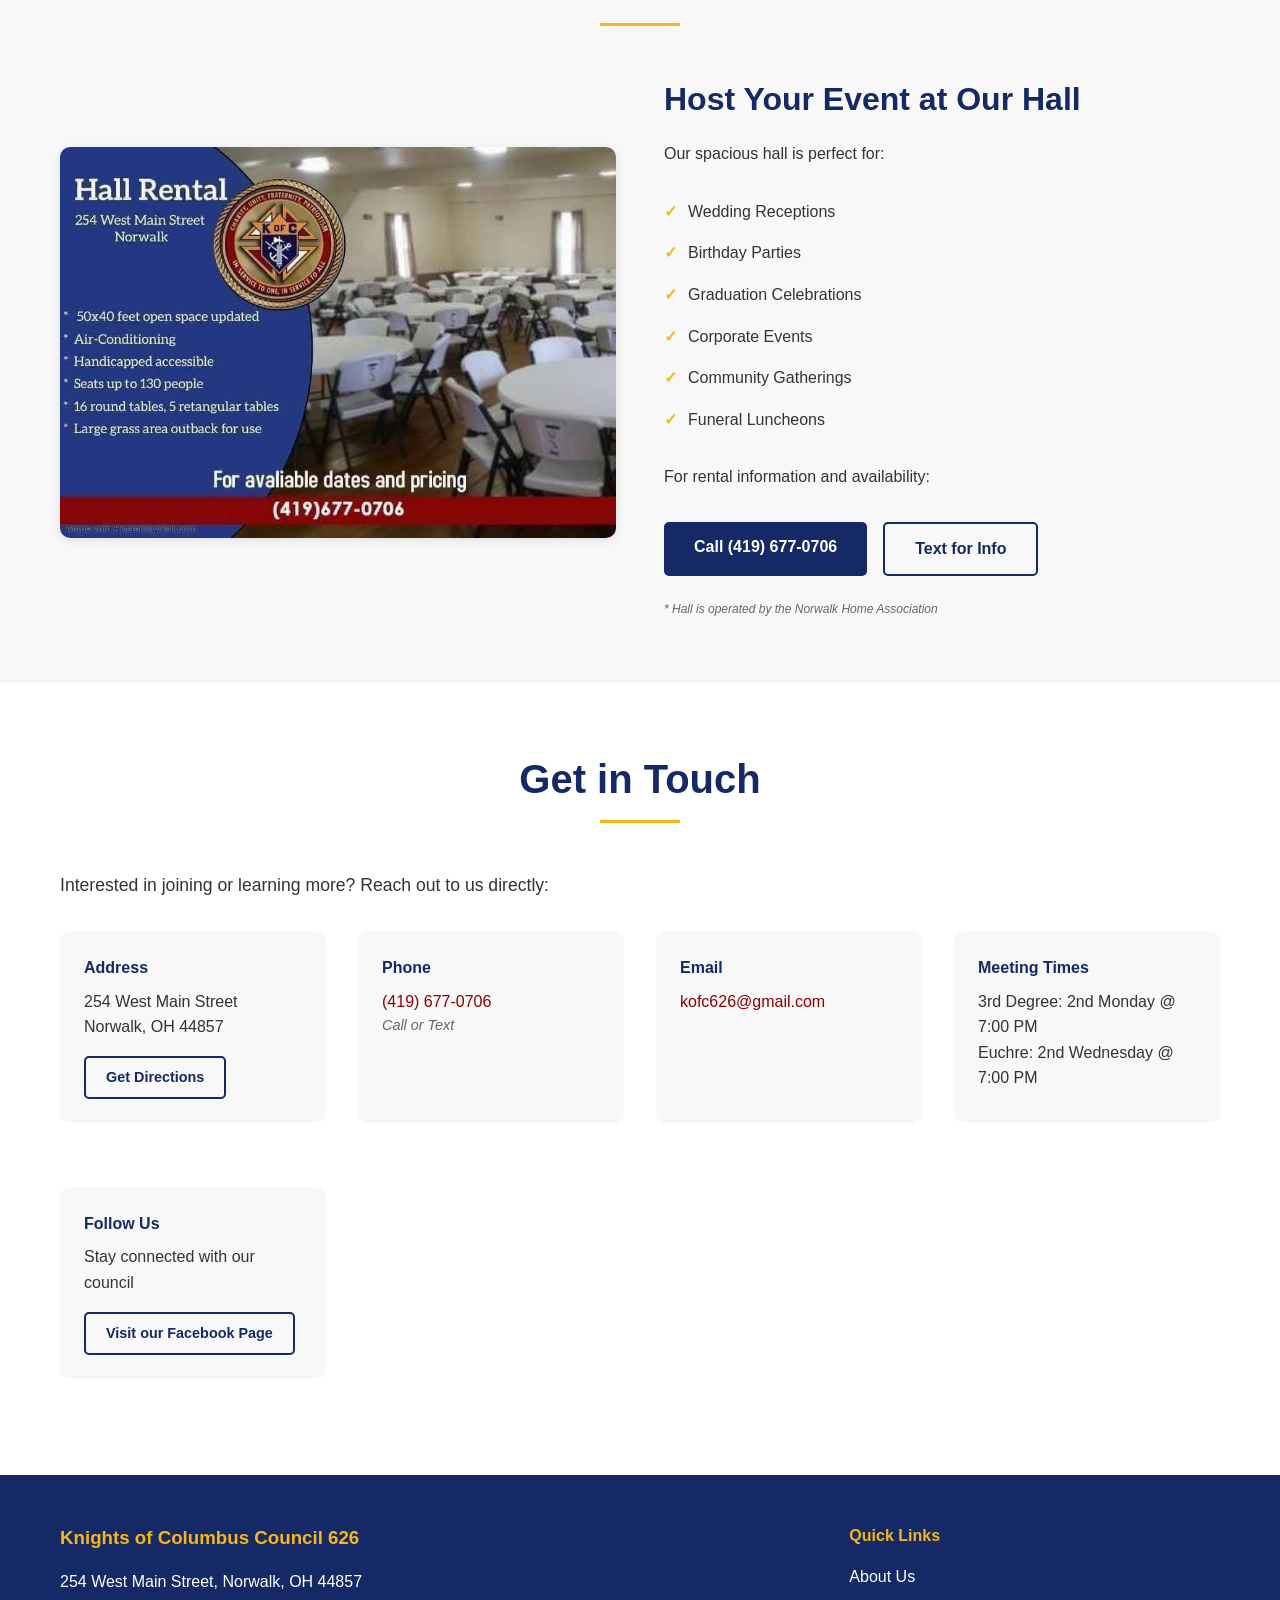
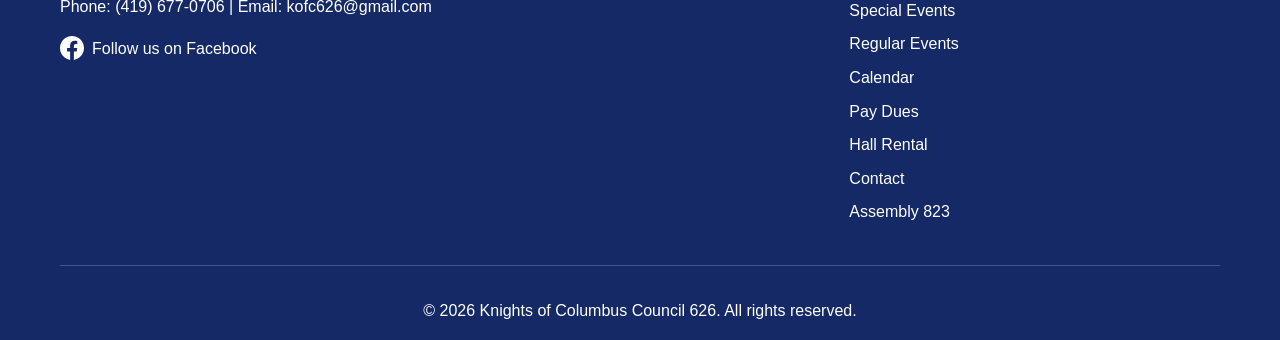
==== commit 77a3073d: "update index.html deleted closed hours of social counter" ====
--- a/index.html
+++ b/index.html
@@ -217,7 +217,7 @@
                     <div class="event-details">
                         <p>Our social club for members</p>
                         <p><strong>Hours:</strong> Monday - Friday, 3:00 PM - 9:00 PM"</p>
-						<p class="flashing-text" style="color: red"><b>CLOSED 11/25-26/2026</b></p>
+					<!--	<p class="flashing-text" style="color: red"><b>CLOSED 11/25-26/2026</b></p> -->
                         <p><strong>Open to:</strong> Knights and Social Counter members</p>
                         <p>A great place to gather and socialize</p>
                     </div>
